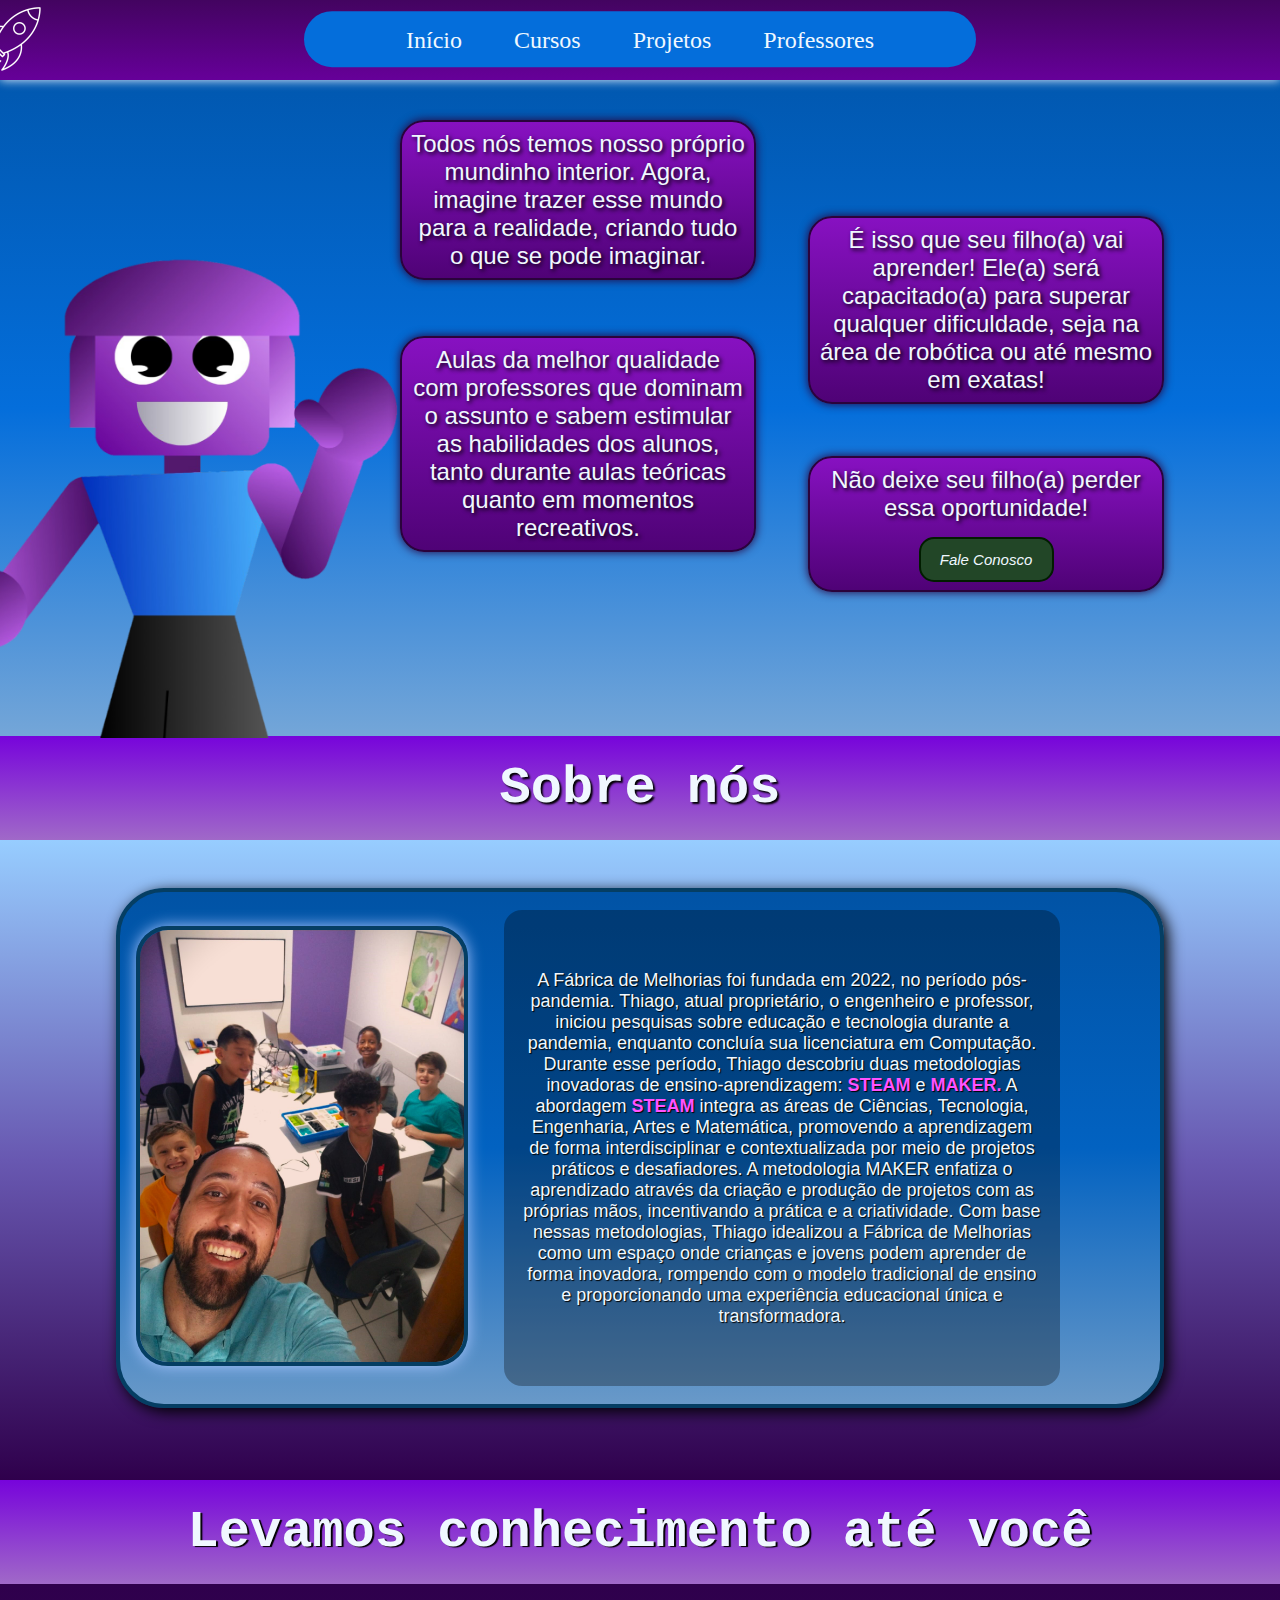
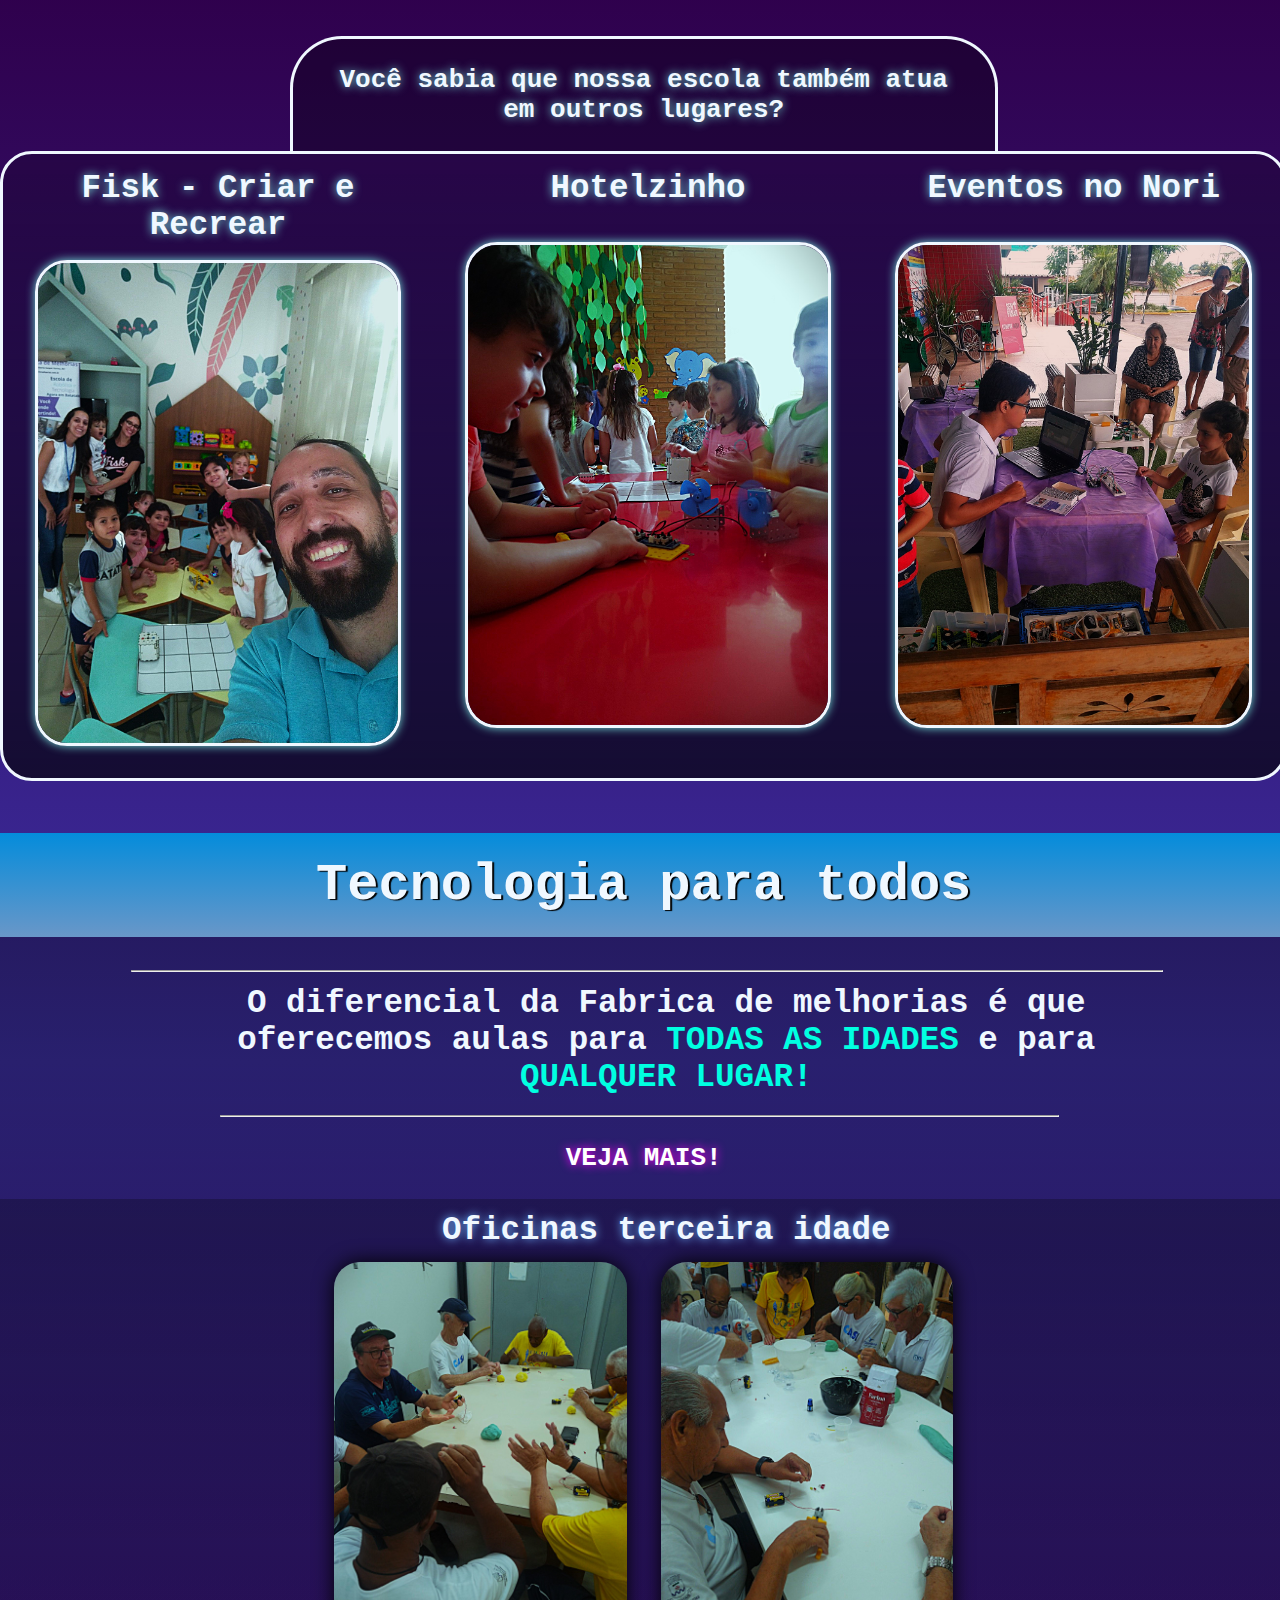
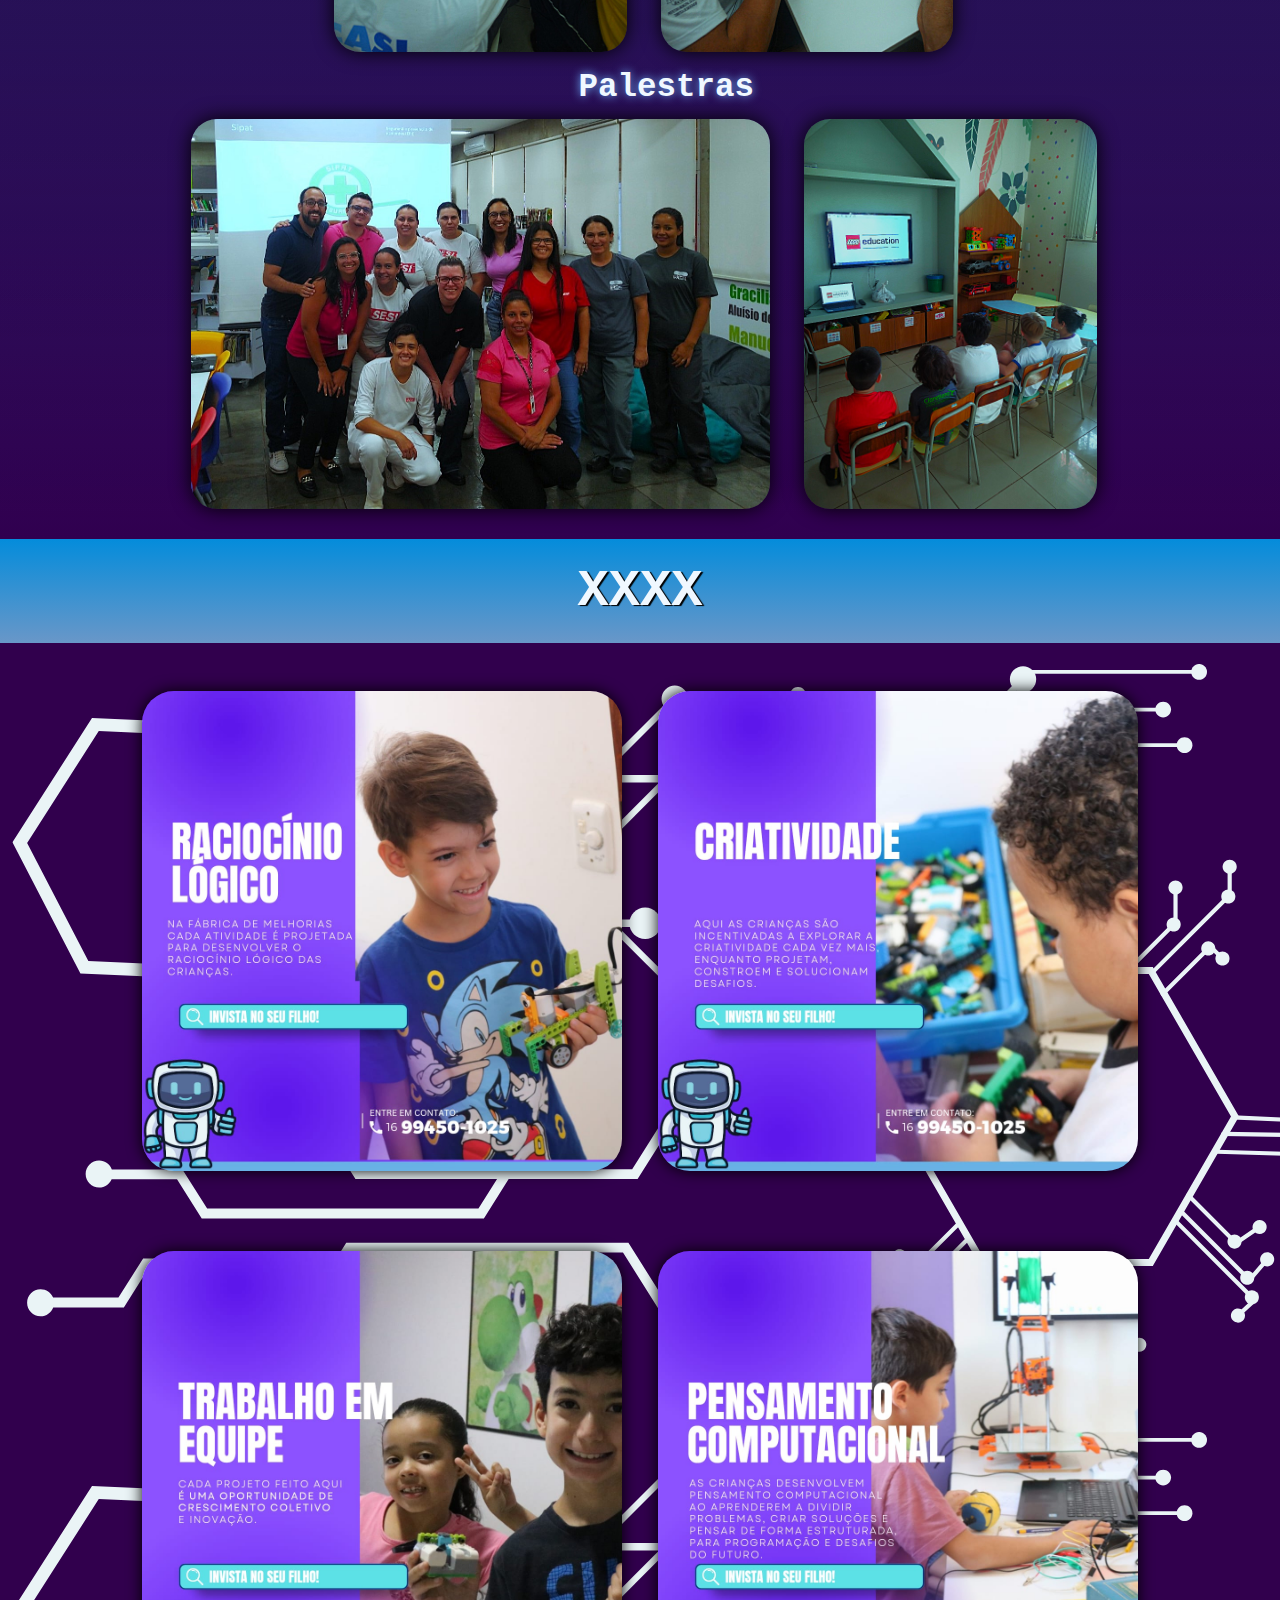
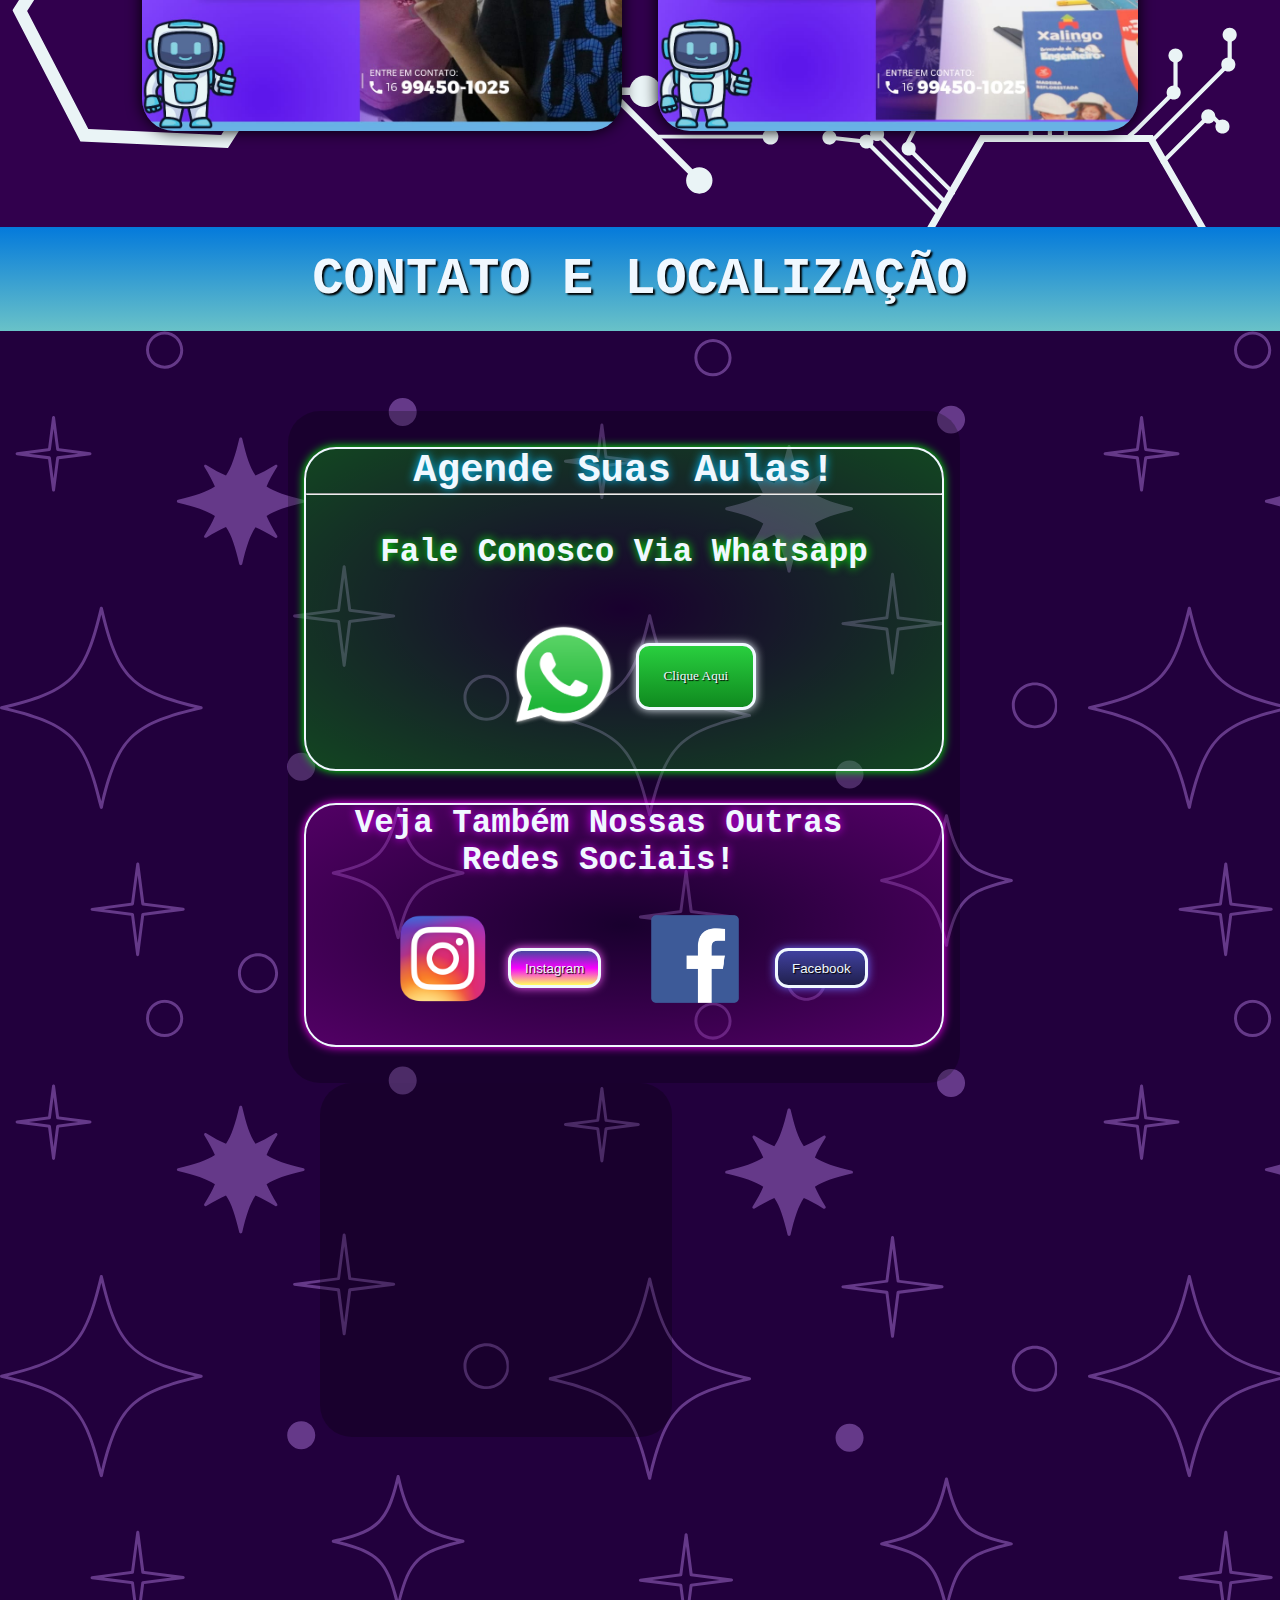
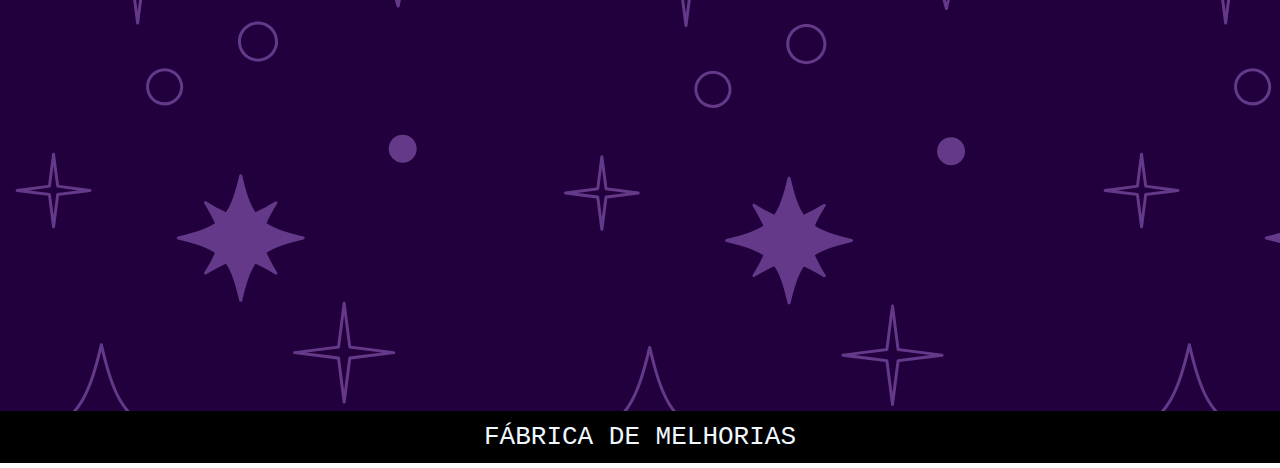
==== index.html @ ee3d7a2f "Adição de conteúdo na pg inicial v2.2" ====
<!DOCTYPE html>
<html>
<head>
    <link rel="stylesheet" href="style.css">
    <meta charset="UTF-8">
    <meta name="viewport" content="width=device-width, initial-scale=1.0">
    <title>Fábrica De Melhorias</title>

    <header>
        <img id="logo" src="foguete.png" alt="">
        <label id="TitAnimation">FÁBRICA DE MELHORIAS</label>
        <nav id="nav">
            <a id="a" href="index.html">Início</a>
            <a id="a" href="Cursos.html" target="_blank">Cursos</a>
            <a id="a" href="Projetos.html" target="_blank">Projetos</a>
            <a id="a" href="Professores.html" target="_blank">Professores</a>
        </nav>
    </header>
</head>

<body>
    <div class="content">
        <div id="titTop">
            <span id="tit1"></span>
        </div>
        <div class="top">  
            <div class="topConteudo">
                    <div class="left">
                        <img src="Nina.png" id="nina">
                    </div>
                
                    <div class="right">
                        <div id="linha" class="linha1">
                            <div id="balao1" class="ballon">
                                <p id="pTop">Todos nós temos nosso próprio mundinho interior. Agora, imagine trazer esse mundo para a realidade, 
                                    criando tudo o que se pode imaginar.</p>
                            </div>
                        </div>
                        <div id="linha" class="linha2">
                            <div id="balao2" class="ballon">
                                <p id="pTop">É isso que seu filho(a) vai aprender! Ele(a) será capacitado(a) para superar 
                                qualquer dificuldade, seja na área de robótica ou até mesmo em exatas!</p>
                            </div>
                        </div>
                        <div id="linha" class="linha3">
                            <div id="balao3" class="ballon">
                                <p id="pTop">Aulas da melhor qualidade com professores que 
                                dominam o assunto e sabem estimular as habilidades dos alunos, tanto durante aulas teóricas quanto em momentos recreativos.</p>
                            </div>
                        </div>
                        <div id="linha" class="linha4">
                            <div id="balao4" class="ballon">
                                Não deixe seu filho(a) perder essa oportunidade!
                                <button id="btnFaleConosco" 
                                onclick="window.open('https://wa.me/5516994501025?text=Ol%C3%A1%21+Quero+fazer+a+matr%C3%ADcula..')">Fale Conosco</button>
                            </div>
                        </div>
                    </div>
                </div>
        </div>

        <div class="middle">
            <h1 id="tit2">Sobre nós</h1>

            <div class="midContent">
                <div class="aboutUs">
                    <div class="aboutLeft">
                        <img src="turma.jpeg" id="imgTurma">
                    </div>
                    <div class="aboutRight">
                        <p id="txtMid">
                            A Fábrica de Melhorias foi fundada em 2022, no período pós-pandemia. Thiago, atual proprietário, 
                            o engenheiro e professor, iniciou pesquisas sobre educação e tecnologia durante a pandemia, enquanto 
                            concluía sua licenciatura em Computação.
                            
                            Durante esse período, Thiago descobriu duas metodologias inovadoras de ensino-aprendizagem: <b>STEAM</b> e <b>MAKER.</b> 
                            A abordagem <b>STEAM</b> integra as áreas de Ciências, Tecnologia, Engenharia, Artes e Matemática, promovendo a aprendizagem 
                            de forma interdisciplinar e contextualizada por meio de projetos práticos e desafiadores. A metodologia MAKER 
                            enfatiza o aprendizado através da criação e produção de projetos com as próprias mãos, incentivando a prática e a 
                            criatividade.

                            Com base nessas metodologias, Thiago idealizou a Fábrica de Melhorias como um espaço onde crianças e jovens 
                            podem aprender de forma inovadora, rompendo com o modelo tradicional de ensino e proporcionando uma experiência 
                            educacional única e transformadora.
                        </p>
                    </div>
                </div>                
            </div>

            <h1 id="tit2Mid">Levamos conhecimento até você</h1>
            <div class="more">
                <h1 id="subt">Você sabia que nossa escola também atua em outros lugares?</h1>
                <div class="places">
                    <div class="pl1">
                        <h1>Fisk - Criar e Recrear</h1>
                        <img src="fisk.jpeg" alt="">
                    </div>
                    <div class="pl2">
                        <h1>Hotelzinho</h1>
                        <img src="hotel.jpeg" alt="">
                    </div>
                    <div class="pl3">
                        <h1>Eventos no Nori</h1>
                        <img src="nori.jpeg" alt="">
                    </div>
                </div>

                <h1 id="tit3Mid">Tecnologia para todos</h1>
                <div class="oldyall">
                    <hr id="hr1">
                    <h1>O diferencial da Fabrica de melhorias é que oferecemos aulas para <strong>TODAS AS IDADES</strong>
                    e para <strong>QUALQUER LUGAR!</strong></h1>
                    <hr id="hr2">
                        <h2>VEJA MAIS!</h2>
                        <div class="agesylectures">
                            <h1>Oficinas terceira idade</h1>
                                <img src="olds1.jpeg" alt="">
                                <img src="olds2.jpeg" alt="">
                            <h1>Palestras</h1>
                                <img src="lecture1.jpeg" alt="">
                                <img src="childlecture.jpeg" alt="">
                        </div>
                </div>
            </div>
        </div>

        <h1 id="btit3">XXXX</h1>

        <div class="imgs" id="imgs">
            <div class="fila1" id="filas">
                <img id="img1" src="img1.jpeg">
                <img id="img2" src="img2.jpeg">
            </div>

            <div class="fila2" id="filas">
                <img id="img3" src="img3.jpeg">
                <img id="img4" src="img4.jpeg">
            </div>
        </div>

        <h1 id="tit3">CONTATO E LOCALIZAÇÃO</h1>
        <div class="final">

            <div class="finalContent">
                <div class="finalSquare">

                    <div class="finalLeft">
                        
                        <div class="what">
                            <div class="greenSquare">
                                <h1 id="titRedes">
                                    Agende Suas Aulas!
                                    <hr>
                                </h1>
                                <h1 id="titFale">Fale Conosco Via Whatsapp</h1>
                                <div class="finalContentTop">
                                    <img id="logoZap" src="WhatsApp.logo.png" alt="">
                                    <button onclick="window.open('https://wa.me/5516994501025?text=Ol%C3%A1%21+Quero+fazer+a+matr%C3%ADcula..')" id="viaWhatsapp">
                                        Clique Aqui
                                    </button>
                                </div>
                            </div>
                        </div>

                        <div class="ins">
                            <div class="purpleSquare">
                                <h1 id="titVerRedes">Veja Também Nossas Outras Redes Sociais! </h1>
                                <div class="finalContentBottom">
                                    <img id="instaLogo" src="InstaLogo.png" alt="">
                                    <button onclick="window.open('https://www.instagram.com/fabricadmelhorias/');" id="btnInsta">Instagram</button>
                                    <img id="faceLogo" src="faceLogo.png" alt="">
                                    <button onclick="window.open('https://www.facebook.com/people/Fábrica-de-Melhorias/100090157701371/');" id="btnFace" >Facebook</button>
                                </div>
                            </div>
                        </div>
                    </div>

                    <div class="finalRight">
                        <iframe src="https://www.google.com/maps/embed?pb=!1m18!1m12!1m3!1d3727.387889588806!2d-47.586254790277195!3d-20.89670838063938!2m3!1f0!2f0!3f0!3m2!1i1024!2i768!4f13.1!3m3!1m2!1s0x94b9fb620dfec15b%3A0x58a50964e344e036!2sF%C3%A1brica%20de%20Melhorias!5e0!3m2!1spt-BR!2sbr!4v1733351501333!5m2!1spt-BR!2sbr" width="500" height="350" style="border:0;" allowfullscreen="" loading="lazy" referrerpolicy="no-referrer-when-downgrade"></iframe>
                    </div>
                </div>
            </div>
        </div>
    </div>
    <footer>FÁBRICA DE MELHORIAS</footer>
</body>
</html>
---- style.css ----
*{
    padding: 0;
    margin: 0;
}

header{
    background-image: linear-gradient(#430460, #660099);
    color: black;
    width: 100%;
    height: 5em;
    display: flex;
    text-align: center; 
    position: sticky;
    top: 0px;
    animation: header 5s ease-in-out;
    box-shadow: 0px 0px 10px aliceblue;
}

@keyframes tituloTop{
    0%,18%{
        content: "Cursos On-line e Presenciais!";
    }
    21%,40%{
        content: "Imaginação Não Tem Limites";
    }
    41%,60%{
        content: "Crie O Que Quiser!";
    }
    61%,80%{
        content: "Não Perca Essa Oportunidade!";
    }
    81%, 100%{
        content: "Fábrica De Melhorias";
    }
}

@keyframes rocket {
    0%{height: 20em;
        transform: translate(-50em, 60em);
    }
    40%{
        height: 20em;
        transform: translate(-52%, 0);
    }
    60%{
        height: 15em;
        transform: translate(-52%, -2em);
    }
    100%{
        transform: translate(-43em, -5em);
    }
}

@keyframes header {
    0%{
        height: 100vh;
    }
    60%{
        height: 100vh;
    }
    100%{
        height: 13vh;
    }
}

@keyframes topFadeIn {
    0%{
        opacity: 0;
    }
    90%{
        opacity: 0;   
    }
    100%{
        opacity: 100;
    }
}

@keyframes title {
    0%{
        filter: opacity(0);
    }
    40%{
        filter: opacity(0);
        font-size: 3em;
        top: 45%;
        visibility: visible;
    }
    60%{
        filter: opacity(100);
        font-size: 3em;
        top: 50%;
    }
    70%{
        visibility: hidden;
        filter: opacity(0);
    }
}

nav{
    width: 40em;
    height: 1.5em;
    left: 50%;
    position: absolute;
    transform: translate(-50%, 0.7em);
    text-align: center;
    background-color: #046edb;
    padding: 1em;
    border-radius: 2em;
    animation: topFadeIn 5s ease-in-out;
    opacity: 100;
}

.top{
    height: 35em;
    background-image: linear-gradient(#0158b0, #046edb, #74a6d8);
    padding-top: 1em;
    width: 100%;
    display: grid;
    justify-content: center;
}

#tit1{
    font-family:monospace;
    font-size: 4em;
    color: aliceblue;
    text-shadow: 3px 3px 10px rgb(2, 2, 67);
}

#titTop{
    background-color: #0158b0;
}
#tit1::after{
    content: "";
    animation: tituloTop 20s infinite;
}

.topConteudo{
    display: flex;
}

.left{
    width: 6em;
    margin: 2em;
    font-size: 1.5em;
    justify-content: center;
    display: flex;
}

#nina{
    height: 20.35em;
    margin-right: 8em;
}

.right{
    width: 30em;
    height: 12em;
    margin: 1em;
    font-size: 1.5em;
}

.ballon{
    width: 17em;
    color: aliceblue;
    background-image: linear-gradient(#8711c1,#4f0276);
    padding: 8px;
    border-radius: 1em;
    border: 2px solid #2a033c;
    box-shadow: 0px 0px 10px #2a033c;
    text-shadow: 2px 2px 4px black;
    font-family:'Segoe UI', Tahoma, Geneva, Verdana, sans-serif;
}

.linha1, .linha3{
    height: 4em;
    width: 100%;
}

.linha2, .linha4{
    height: 4em;
    width: 100%;
}

#balao2, #balao4{
    margin-left: 19em;
}

#fog{
    opacity: 10%;
    position: relative;
    transform: translate(-20em, 0);
}

#TitAnimation{
    color: aliceblue;
    animation: title 5s ease-in-out;
    position: absolute;
    left: 50%;
    top: 50%;
    transform: translate(-50%, -50%);
    font-family: monospace;
    font-size: 2em;
    visibility: hidden;
}

#logo{
    filter: invert(100);
    position: relative;
    animation: rocket 5s ease-in-out;
    left: 50%;
    top: 4em;
    transform: translate(-43em, -5em);
    border-radius: 0;
    height: 5em;
}

a{
    color: aliceblue;
    margin: 1em;
    font-size: 1.5em;
    position: relative; 
    text-decoration: none;
    font-family:Georgia, 'Times New Roman', Times, serif;
}

.content{
    text-align: center;
    width: 100%;
    top: 10em;
}

img{
    height: 30em;
    margin: 1em;
    border-radius: 2em;
}

#copy{
    background-color: #00000029;
    color: rgb(0, 0, 0);
    font-size: 1.5em;
    padding: 1em;
    border-radius: 3em;
    font-family: Arial, Helvetica, sans-serif;
    width: 30em;
    position: relative;
    display: flexbox;
    left: 50%;
    transform: translate(-50%, 0);
    font-family: 'Segoe UI', Tahoma, Geneva, Verdana, sans-serif;
}

#professores{
    font-size: 1em;
    font-family: Arial, Helvetica, sans-serif;
    color: aliceblue;
}

#btnFaleConosco{
    background-color: #224627;
    border-radius: 1em;
    border: 2px solid rgb(1, 29, 0);
    font-family: 'Franklin Gothic Medium', 'Arial Narrow', Arial, sans-serif;
    font-size: 15px;
    font-style: oblique;
    color: aliceblue;
    height: 3em;
    width: 9em;
    margin-top: 1em;
}

#btnFaleConosco:hover{
    background-color: black;
    border: 2px solid aliceblue;
    cursor: pointer;
}

/*  SEGUNDA PARTE DA PÁGINA // MIDDLE */

#tit2{
    font-family:monospace;
    font-size: 4em;
    background-image: linear-gradient(#7704db,#a069c8);
    color: aliceblue;
    text-shadow: 2px 2px 2px black;
    height: 2em;
    align-content: center;
}

#txtMid b{
    color: #ff52ff;
}

.midContent{
    justify-content: center;
    align-content: center;
    display: flex;
    height: 40em;
    background-image: linear-gradient(rgb(151, 205, 255), rgb(104, 88, 177), rgb(47, 0, 76));
}

.aboutUs{
    background-image: linear-gradient(#0153a5,#0262c1,#6999c8);
    height: 32em;
    width: 75em;
    display: flex;
    border-radius: 3em;
    border: 4px solid #053e63 ;
    color: aliceblue;
    text-shadow: 1px 1px 1px black;
    box-shadow: 4px 4px 15px black;
    margin-top: 3em;
}

.aboutLeft{
    width: 30%;
    align-content: center;
}

.aboutRight{
    width: 60%;
    padding: 1em;
    border-radius: 1em;
    font-size: 1.3em;
    align-content: center;
    font-family: 'Segoe UI', Tahoma, Geneva, Verdana, sans-serif;
    margin: 1em;
    background-color: rgba(0, 0, 0, 0.297);
}

    /* More */

#tit2Mid{
    background-image: linear-gradient(#7704db,#a069c8);
    height: 2em;
    font-size: 4em;
    align-content: center;
    color: aliceblue;
    text-shadow: 2px 1px 1px black;
    font-family: monospace;
}

#tit3Mid{
    background-image: linear-gradient(#048cdb,#6997c8);
    width: 100%;
    height: 2em;
    font-size: 4em;
    align-content: center;
    color: aliceblue;
    text-shadow: 2px 1px 1px black;
    font-family: monospace;
    margin-top: 1em;
}

.more{
   background-image: linear-gradient(rgb(47, 0, 76),rgb(59, 46, 160),rgb(48, 0, 79));
   display: grid;
   justify-items: center;
}

#subt{
    color: aliceblue;
    text-shadow: 0px 0px 10px rgb(117, 222, 217);
    font-family: monospace;
    font-size: 2em;
    width: 25em;
    padding: 1em;
    border: 3px solid aliceblue;
    border-bottom: none;
    border-radius: 2em;
    background-color: rgba(0, 0, 0, 0.318);
    border-bottom-left-radius: 0;
    border-bottom-right-radius: 0;
    margin-top: 2em;
}

.places{
    display: flex;
    background-image: linear-gradient(rgba(0, 0, 0, 0.2), rgba(0, 0, 0, 0.635));
    border: 3px solid aliceblue;
    border-radius: 2em;
}

.places img{
    box-shadow: 0px 0px 10px rgb(117, 222, 217);
    border: 3px solid aliceblue;
}

.places h1{
    font-family: monospace;
    color: aliceblue;
    font-size: 2.5em;
    text-shadow: 0px 0px 10px rgb(117, 222, 217);
}

.pl1, .pl2, .pl3{
    display: grid;
    padding: 1em;
    justify-content: center;
    border-radius: 2em;
}

.oldyall{
    color:aliceblue;
    font-family: monospace;
    background-image: linear-gradient(rgba(0, 0, 0, 0.348), transparent);
    padding-bottom: 1em;
    padding-top: 1em;
    width: 100%;
    margin: 0;
}

.oldyall strong{
    color:rgb(0, 255, 225)
}

.oldyall h1{
    margin-left: 5.5em;
    width: 30em;
    font-size: 2.5em;
}

.oldyall h2{
    margin: 1em;
    color: rgb(255, 255, 255);
    text-shadow: 0px 0px 10px magenta;
    font-size: 2em;
}

#hr1{
    margin-left: 10.2%;
    width: 80%;
}
#hr2{
    margin-left: 17.1%;
}

.oldyall hr{
    width: 65%;
    margin-top: 1.5em;
    margin-left: 15%;
    margin-bottom: 1em;
}

.agesylectures img{
    box-shadow: 0px 0px 20px black;
}

.agesylectures{
    background-image: linear-gradient(rgba(0, 0, 0, 0.254), transparent);
    padding-top: 1em;
    text-shadow: 0px 0px 10px rgb(111, 181, 255);

}

.agesylectures img:hover{
    height: 32em;
    transition: 0.3s ease-in-out;
    margin: 0;
}

#btit3{
    background-image: linear-gradient(#048cdb,#6997c8);
    width: 100%;
    height: 2em;
    font-size: 4em;
    align-content: center;
    color: aliceblue;
    text-shadow: 2px 1px 1px black;
    font-family: monospace;
}

#imgTurma{
    height: 27em;
    border: 4px solid #053e63;
    box-shadow: 0px 0px 15px rgb(170, 198, 255);
}

.imgs{
    background-image: url(fundoImgs.png);
    height: 70em;
    padding: 2em;
    display: grid;
}

#img1, #img2, #img3, #img4{
    box-shadow: 0px 0px 15px rgb(0, 0, 0);
}
#img1:hover{
    height: 32em;
    margin: 0em;
    transition: 0.3s ease-in-out;
}
#img2:hover{
    height: 32em;
    margin: 0em;
    transition: 0.3s ease-in-out;
}
#img3:hover{
    height: 32em;
    margin: 0em;
    transition: 0.3s ease-in-out;
}
#img4:hover{
    height: 32em;
    margin: 0em;
    transition: 0.3s ease-in-out;
}

/* PARTE DO FINAL   // FINAL */

.final{
    background-image:url(finalFund.png);
    height: 52em;
}

#tit3{
    font-family:monospace;
    align-content: center;
    background-image: linear-gradient(#047adb,#69c2c8);
    color: aliceblue;
    text-shadow: 2px 2px 2px black;
    height: 2em;
    font-size: 4em;
}

.finalContent{
    color: aliceblue;
    justify-content: center;
    align-content: center;
    display: flex;
    margin-top: 5em;
    width: 100%;
    height: 35em;
    margin: 0;
}
.finalSquare{
    display: flex;
    justify-content: center;
    align-content: center;
    margin-top: 5em;
}

.finalLeft{
    width: 40em;
    height: 40em;
    padding: 1em;
    border-radius: 2em;
    margin-right: 2em;
    background-color: rgba(0, 0, 0, 0.244);
    align-content: center;
    display: grid;
}

#titRedes{
    font-family:monospace;
    color: aliceblue;
    font-size: 3em;
    text-shadow: 0px 0px 10px rgb(0, 195, 255);
    margin-bottom: 1em;
}

.finalRight{
    align-content: center;
    width: 50%;
    margin-left: 2em;
    background-color: rgba(0, 0, 0, 0.261);
    border-radius: 2em;
}

.greenSquare{
    background-image: radial-gradient( transparent,rgba(0, 255, 0, 0.276));
    border: 2px solid aliceblue;
    box-shadow: 0px 0px 10px lime;
    border-radius: 2em;
    height: 20em;
    margin-bottom: 2em;
}

.purpleSquare{
    background-image: radial-gradient(transparent, rgba(242, 0, 255, 0.266));
    border: 2px solid aliceblue;
    box-shadow: 0px 0px 10px magenta;
    border-radius: 2em;
    height: 15em;
}

.finalContentTop{
    display: flex;
    justify-content: center;
    margin-bottom: 2em;
    margin-top: 2em;
}

.finalContentBottom{
    display: flex;
    justify-content: center;
    margin-top: 1em;
}

#viaWhatsapp{
    background-image: linear-gradient(#29cf3f,#0f8a1f) ;
    text-shadow: 1px 1px 1px black;
    box-shadow: 0px 0px 10px aliceblue;
    border: 3px solid aliceblue;
    color: aliceblue;
    font-family:Georgia, 'Times New Roman', Times, serif;
    height: 5em;
    width: 9em;
    border-radius: 1em;
    margin-top: 3em;
}

#viaWhatsapp:hover{
    background-image: linear-gradient(#197926,#073a0d) ;
    cursor: pointer;
}

#titFale{
    font-family: monospace;
    color: aliceblue;
    text-shadow: 0px 0px 10px lime;
    font-size: 2.5em;
}

#titVerRedes{
    font-family: monospace;
    font-size: 2.5em;
    width: 18em;
    color: aliceblue;
    text-shadow: 0px 0px 10px rgb(221, 0, 255);
}

#logoZap{
    height: 7em;
    border-radius: 0;
}

#instaLogo{
    height: 6em;
    border-radius: 0;
}

#faceLogo{
    height: 6em;
}

#btnInsta{
    background-image: linear-gradient(rgb(71, 71, 159), rgb(247, 0, 255), rgb(255, 255, 95));
    border: 3px solid aliceblue;
    box-shadow: 0px 0px 10px rgb(252, 96, 255);
    text-shadow: 1px 1px 1px black;
    font-family:'Segoe UI', Tahoma, Geneva, Verdana, sans-serif;
    color: aliceblue;
    border-radius: 1em;
    height: 3em;
    width: 7em;
    margin-right: 1em;
    margin-top: 4em;
}

#btnFace{
    background-image: linear-gradient(rgb(64, 64, 159),rgb(32, 32, 77));
    color: aliceblue;
    border: 3px solid aliceblue;
    box-shadow: 0px 0px 10px rgb(111, 111, 255);
    text-shadow: 1px 1px 1px black;
    font-family:'Segoe UI', Tahoma, Geneva, Verdana, sans-serif;
    border-radius: 1em;
    height: 3em;
    width: 7em;
    margin-top: 4em;
}

#btnFace:hover{
    background-image: linear-gradient(rgb(33, 33, 82),rgb(14, 14, 35));
    cursor: pointer;
}

#btnInsta:hover{
    background-image: linear-gradient(rgb(45, 45, 101), rgb(155, 0, 161), rgb(161, 161, 62));
    cursor: pointer;
}

.btnsRedes{
    justify-content: center;
}

footer{
    background-color: black;
    color: aliceblue;
    font-family: monospace;
    text-align: center;
    align-content: center;
    height: 2em;
    width: 100%;
    font-size: 2em;
}

@media screen and (max-width:1310px) {
    #balao2, #balao4{
        margin-left: 17em;
    }
    .ballon{
        width: 14em;
    }
    .linha2, .linha3{
        height: 5em;
    }
    .top{
        height: 40em;
    }
    #nina{
        margin-top: 4.4em;
    }
    .aboutUs{
        width: 65em;
    }
    .aboutRight{
        margin-left: 4em;
        width: 50%;
        font-size: large;
    }
    .finalSquare{
        display: grid;
    }
    .final{
        height: 105em;
        justify-content: center;
    }
    .finalContent{
        align-content: center;
        height: auto;
        margin: 0;
    }
}
@media screen and (max-width:1220px) {
    .top{
        height: 41em;
        display: grid;
        justify-content: baseline;
    }
    .left{
        width: 10em;
    }
    .right{
        width: 18em;
        margin-top:-2em;
    }
    #titTop{
        background-color: #0158b0;
        width: 100%;
    }
    #nina{
        margin-top: 5em;
        margin-left: 6em;
    }
    #balao2, #balao4{
        margin: 0;
    }
    .linha1, .linha2, .linha3, .linha4{
        width: 100%;
    }
    #balao1, #balao2, #balao3, #balao4{
        width: 19em;
        margin-top: 2.5em;
    }
    #balao4{
        margin-top: 2.9em;
    }
    .aboutUs{
        width: 50em;
        height: 35em;
    }
    #imgTurma{
        height: 20em;
    }
    .aboutRight{
        width: 100%;
    }
    .aboutLeft{
        width: 25%;
    }
    .imgs{
        height: 140em;
        justify-content: center;
    }
    .fila1, .fila2{
        display: grid;
    }
    .finalRight{
        margin-top: 2em;
        margin-bottom: 2em;
        width: 38em;
    }
    .final{
        height: max-content;
    }
}

@media screen and (max-width: 900px) {
    nav{
        width: 23em;
        display: flex;
        justify-content: center;
    }
    a{
        font-size: medium;
        margin: 0.4em;
    }
    #content{
        display: grid;
        justify-content: center;
    }
    .top{
        height: 35em;
        display: grid;
        text-align: center;
        justify-content: center;
        box-shadow: none;
    }
    #topContent{
        display: flex;
    }
    .left{
        width: 0px;
        margin: 0;
    }
    .right{
        display: grid;
        justify-content: center;
        width: 22em;
        margin-top:0;
    }
    .linha1{
        height: 4em;
    }
    .linha2{
        height: 5em;
    }
    .balao{
        background-image: linear-gradient(#8611c126,#4f0276);
    }
    #balao1, #balao3{
        margin: 0;
        width: 10em;
        font-size: medium;
    }
    #balao2, #balao4{
        margin-left: 12em;
        width: 10em;
        font-size: medium;
    }
    #nina{
        height: 24.4em;
        margin-left: 3em;
        visibility: hidden;
    }
    #imgs{
        display: grid;
        animation: none;
        justify-content: center;
        height: 90em;
    }
    #img1, #img2, #img3, #img4{
        height: 18em;
    }
    #img1:hover{
        transition: none;
        height: 18em;
        margin: 1em;
    }
    #img2:hover{
        transition: none;
        height: 18em;
        margin: 1em;
    }
    #img3:hover{
        transition: none;
        height: 18em;
        margin: 1em;
    }
    #img4:hover{
        transition: none;
        height: 18em;
        margin: 1em;
    }
    #filas{
        display: grid;
    }
    #titTop{
        justify-content: center;
        text-align: center;
        display: grid;
        align-content: center;
    }
    #tit1{
        font-size: 2em;
    }
    .midContent{
        display: grid;
        height: 50em;
    }
    #txtMid{
        width: 18em;
    }
    .aboutUs{
        width: 35em;
        height: 60em;
        font-size: 0.7em;
        justify-content: center;
        align-content: center;
        display: grid;
    }
    .aboutLeft{
        width: 0;
    }
    .aboutRight{
        text-align: center;
        width: 18em;
        margin: 0;
    }
    #imgTurma{
        visibility: hidden;
        position: absolute;
    }
    #tit3{
        font-size: 3em;
    }
    .final{
        height: 77em;
        display: grid;
    }
    .finalContent{
        display: grid;
        align-content: center;
        justify-content: center;
        width: 100%;
    }
    .finalSquare{
        display: grid;
        justify-content: center;
        width: 100%;
    }
    .finalLeft{
        justify-content: center;
        align-content: center;
        width: 22em;
        margin: 0;
    }
    .greenSquare{
        margin-left: 4%;
        width: 20em;
    }
    #titFale{
        font-size: 1.5em;
    }
    #titRedes{
        font-size: 1.8em;
        margin: 1em;
    }
    .purpleSquare{
        width: 22em;
        text-align: center;
        align-content: center;
        justify-content: center;
    }
    #instaLogo{
        height: 5em;
    }
    #faceLogo{
        height: 4.6em;
    }
    .finalContentBottom{
        width: 20em;
        margin-left: 1em;
    }
    #titVerRedes{
        font-size: 1.5em;
        width: 100%;
    }
    #btnInsta{
        margin-right: 0;
    }
    #btnFace{
        margin-left: -1em;
        margin-right: 1em;
    }
    .finalRight{
        display: grid;
        justify-content: center;
        width: 22em;
        height: 22em;
        margin-top: 3em;
        margin-left: 4%;
    }
    iframe{
        width: 20em;
        height: 20em;
    }
}

@media screen and (max-width: 750px) {
    nav{
        width: 15em;
    }
    body{
        overflow-x:hidden;
    }
    a{
        font-size:x-small
    }
    .top{
        height: 50em;
    }
    #titTop{
        align-content: center;
        display: grid;
        height: 4em;
    }
    .topConteudo{
        width: 20em;
    }
    #balao3{
        margin-top: 10em;
    }
    #balao4{
        margin-top: 17em;
        margin-left: 0 ;
    }
    #balao2{
        margin-left: 0;
        margin-top: 6em;
    }
    #tit2{
        font-size: 3em;
        height: 3em;
    }
    .aboutUs{
        height: 55em;
        width: 22em;
    }
    .aboutLeft{
        margin: 0;
    }
    .aboutRight{
        margin: 0;
        width: 12em;
        display: grid;
        justify-content: center;
    }
    #txtMid{
        font-size:small;
        width: 17em;
        margin: 0;
    }
    #tit3{
        font-size: 3em;
        height: 3em;
    }
    .finalSquare{
        width: 18em;
        display: grid;
        justify-content: center;
    }
    .greenSquare{
        width: 17em;
        margin-left: 1em;
    }
    .purpleSquare{
        width: 19em;
        height: 26em;
    }
    #instaLogo{
        margin-left: -1em;
    }
    #faceLogo{
        margin-left: -1.7em;
        margin-bottom: 0;
    }
    #btnInsta{
        margin-top: 1em;
        margin-left: -1.72em;
        margin-bottom: 2em;
    }
    #btnFace{
        margin-left: -1.72em;
        margin-top: 1em;
    }
    .finalContentBottom{
        display: grid;
    }
    .finalLeft{
        width: 17.5em;
        height: 50em;
    }
    .finalRight{
        width: 19em;
        margin-left: 0;
    }
    .final{
        height: 90em;
        align-content: baseline;
    }
    iframe{
        width: 17em;
        height: 17em;
    }
}
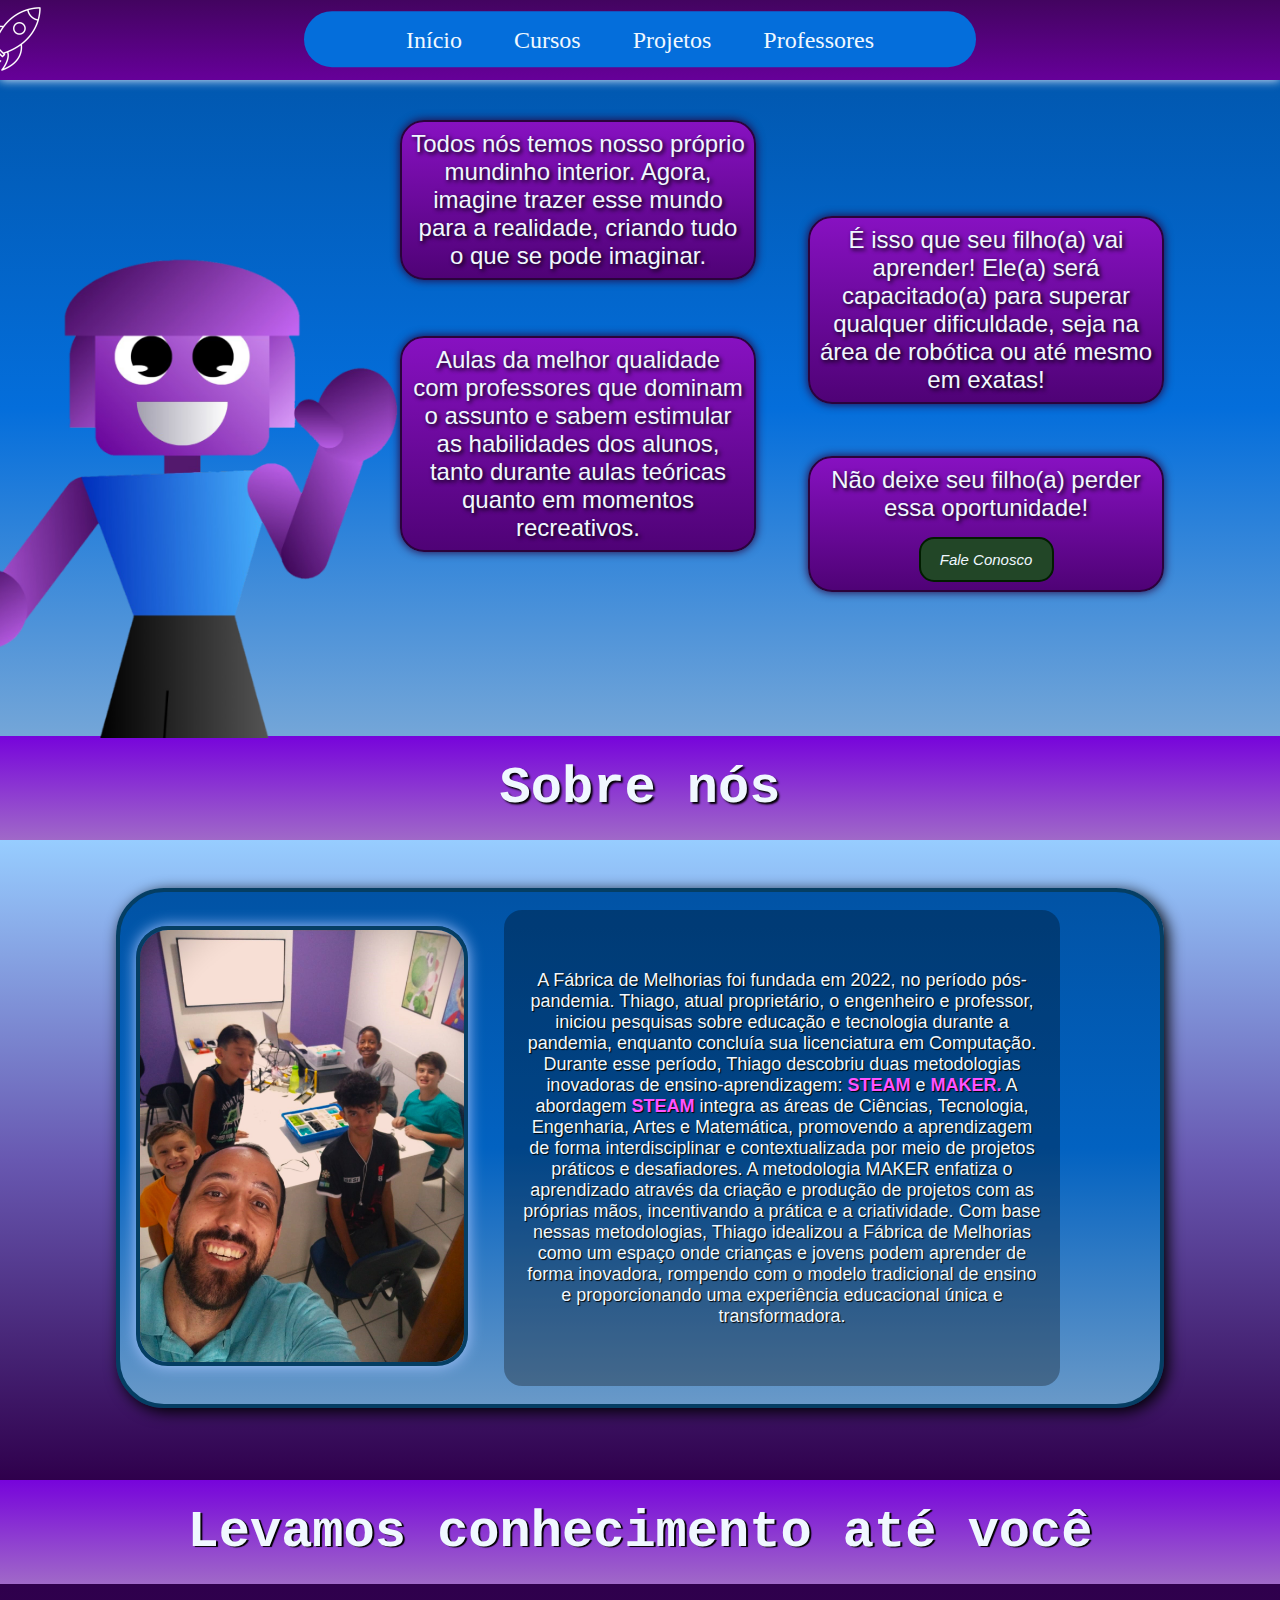
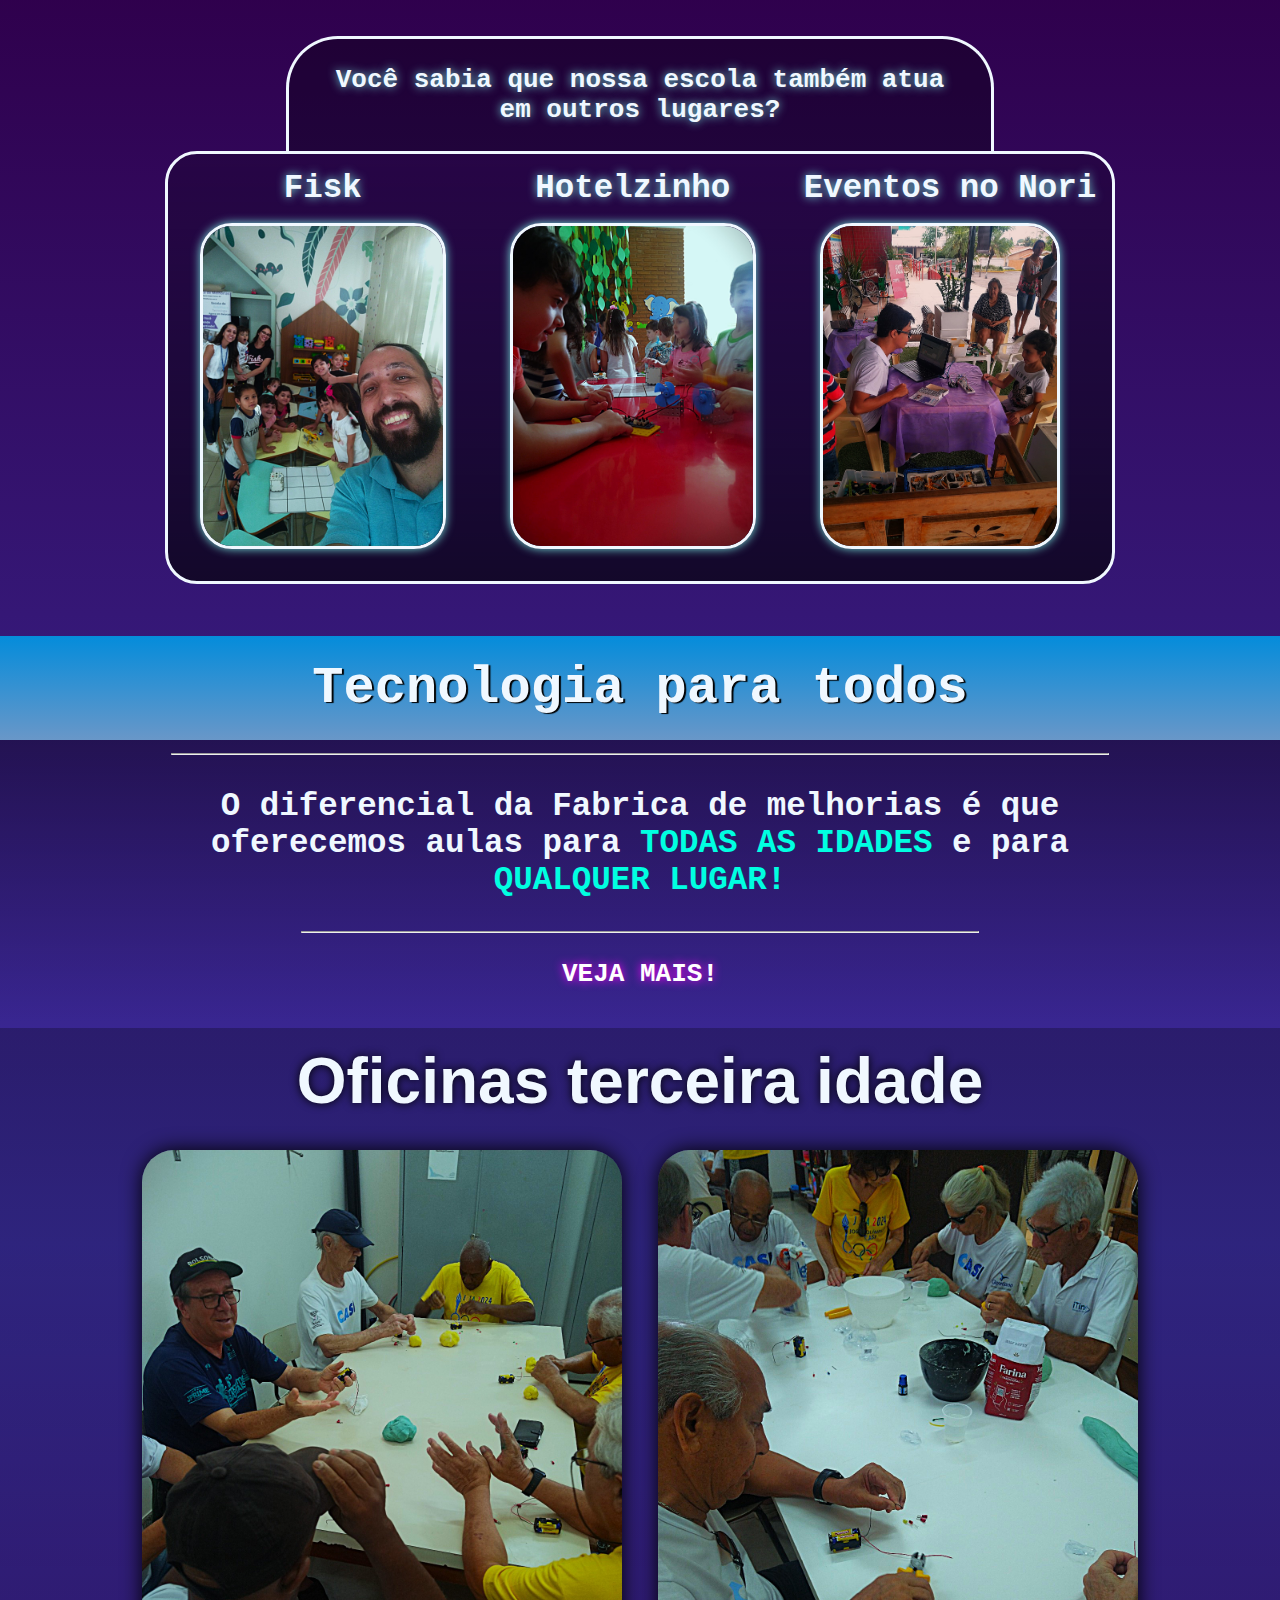
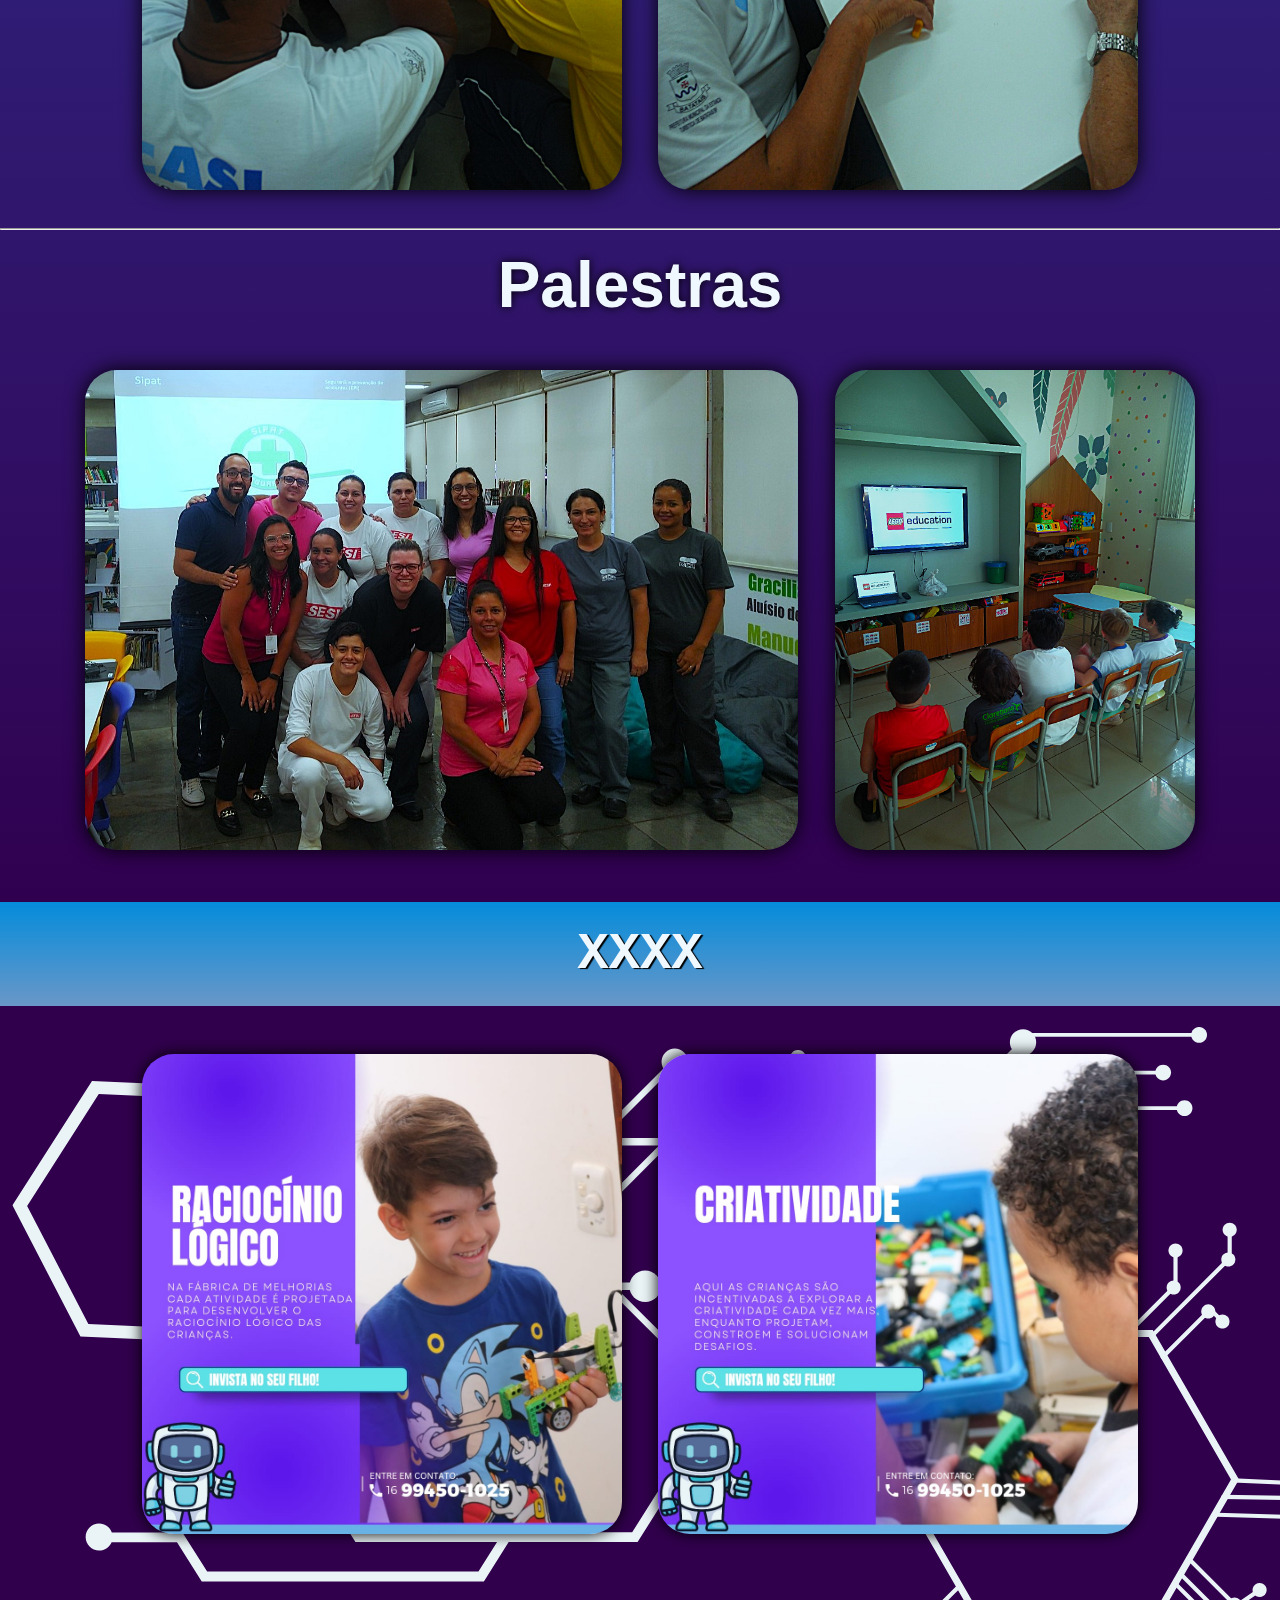
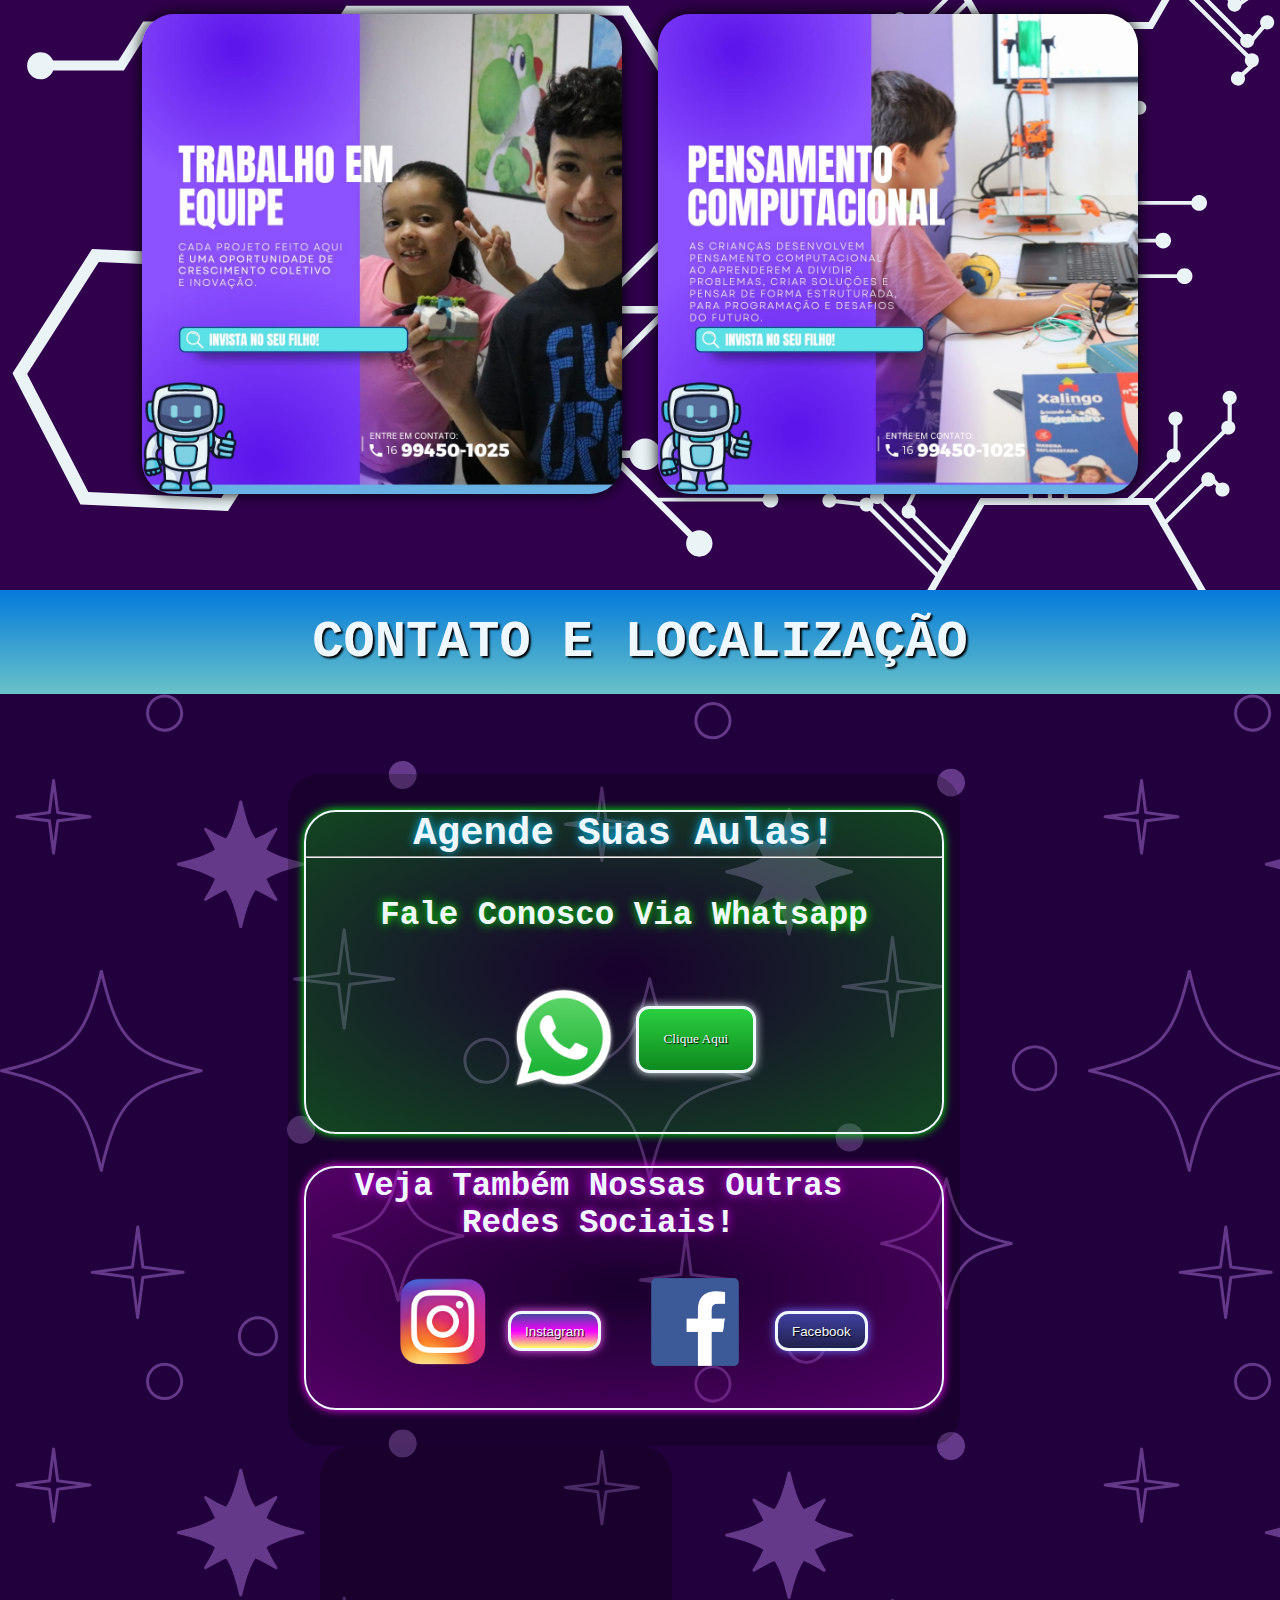
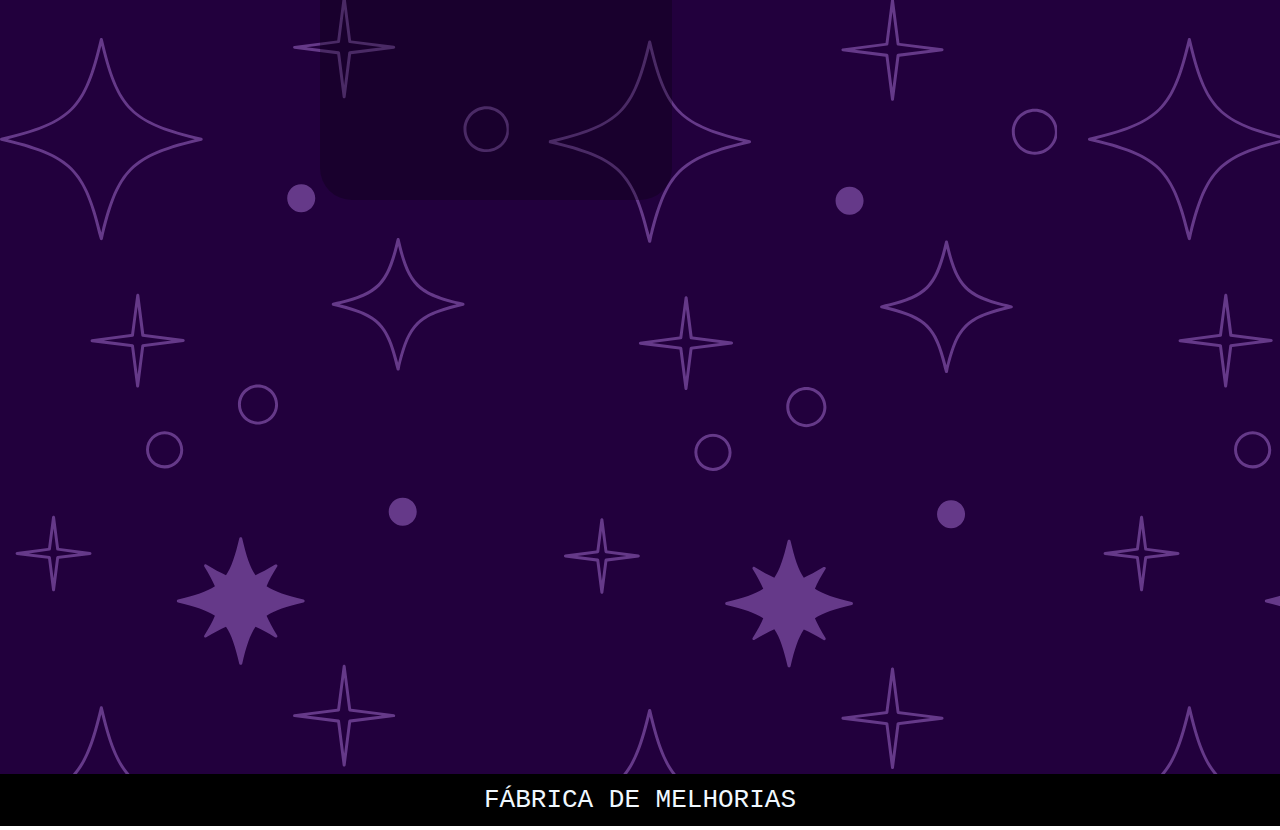
==== commit 4379b1c5: "responsividade dos novos conteúdos da página inicial v2.3" ====
--- a/index.html
+++ b/index.html
@@ -92,7 +92,7 @@
                 <h1 id="subt">Você sabia que nossa escola também atua em outros lugares?</h1>
                 <div class="places">
                     <div class="pl1">
-                        <h1>Fisk - Criar e Recrear</h1>
+                        <h1>Fisk</h1>
                         <img src="fisk.jpeg" alt="">
                     </div>
                     <div class="pl2">
@@ -111,14 +111,21 @@
                     <h1>O diferencial da Fabrica de melhorias é que oferecemos aulas para <strong>TODAS AS IDADES</strong>
                     e para <strong>QUALQUER LUGAR!</strong></h1>
                     <hr id="hr2">
-                        <h2>VEJA MAIS!</h2>
-                        <div class="agesylectures">
-                            <h1>Oficinas terceira idade</h1>
-                                <img src="olds1.jpeg" alt="">
-                                <img src="olds2.jpeg" alt="">
-                            <h1>Palestras</h1>
-                                <img src="lecture1.jpeg" alt="">
-                                <img src="childlecture.jpeg" alt="">
+                    <h2>VEJA MAIS!</h2>  
+                </div>
+                <div class="agesylectures">
+                    <h1>Oficinas terceira idade</h1>
+                        <div class="oldsimg">
+                            <img src="olds1.jpeg" alt="">
+                            <img src="olds2.jpeg" alt="">
+                        </div>
+                        <br>
+                        <hr>
+                        <br>
+                    <h1>Palestras</h1>
+                        <div class="lecturesimg">
+                            <img src="lecture1.jpeg" alt="">
+                            <img src="childlecture.jpeg" alt="">
                         </div>
                 </div>
             </div>
--- a/style.css
+++ b/style.css
@@ -12,7 +12,7 @@
     text-align: center; 
     position: sticky;
     top: 0px;
-    animation: header 5s ease-in-out;
+    /*animation: header 5s ease-in-out; */
     box-shadow: 0px 0px 10px aliceblue;
 }
 
@@ -205,7 +205,7 @@
 #logo{
     filter: invert(100);
     position: relative;
-    animation: rocket 5s ease-in-out;
+    /*animation: rocket 5s ease-in-out; */
     left: 50%;
     top: 4em;
     transform: translate(-43em, -5em);
@@ -402,6 +402,10 @@
 .oldyall{
     color:aliceblue;
     font-family: monospace;
+    text-align: center;
+    display: grid;
+    justify-content: center;
+    justify-items: center;
     background-image: linear-gradient(rgba(0, 0, 0, 0.348), transparent);
     padding-bottom: 1em;
     padding-top: 1em;
@@ -414,9 +418,9 @@
 }
 
 .oldyall h1{
-    margin-left: 5.5em;
     width: 30em;
     font-size: 2.5em;
+    margin: 1em;
 }
 
 .oldyall h2{
@@ -427,35 +431,37 @@
 }
 
 #hr1{
-    margin-left: 10.2%;
-    width: 80%;
-}
-#hr2{
-    margin-left: 17.1%;
+    width: 90%;
 }
 
 .oldyall hr{
     width: 65%;
-    margin-top: 1.5em;
-    margin-left: 15%;
-    margin-bottom: 1em;
 }
 
 .agesylectures img{
     box-shadow: 0px 0px 20px black;
+}
+
+.agesylectures h1{
+    font-size: 4em;
 }
 
 .agesylectures{
     background-image: linear-gradient(rgba(0, 0, 0, 0.254), transparent);
     padding-top: 1em;
-    text-shadow: 0px 0px 10px rgb(111, 181, 255);
-
-}
-
-.agesylectures img:hover{
-    height: 32em;
-    transition: 0.3s ease-in-out;
-    margin: 0;
+    text-shadow: 0px 0px 10px rgb(0, 0, 0);
+    font-family:'Gill Sans', 'Gill Sans MT', Calibri, 'Trebuchet MS', sans-serif;
+    color: aliceblue;
+    width: 100%;
+}
+
+.oldsimg img{
+    height: 40em;
+    margin-top: 2em;
+}
+
+.lecturesimg{
+    margin: 2em;
 }
 
 #btit3{
@@ -720,6 +726,10 @@
         width: 50%;
         font-size: large;
     }
+        /* More */
+    .places img{
+        height: 20em;
+    }
     .finalSquare{
         display: grid;
     }
@@ -780,6 +790,25 @@
     .aboutLeft{
         width: 25%;
     }
+        /* More */
+    #subt{
+        width: 17em;
+    }
+    .places{
+        width: 45em;
+        display: flex;
+        flex-wrap:wrap;
+        justify-content: center;
+    }
+    .oldsimg img{
+        height: 25em;
+    }
+    .lecturesimg img{
+        height: 20em;
+    }
+    .oldyall h1{
+        font-size: 2em;
+    }
     .imgs{
         height: 140em;
         justify-content: center;
@@ -855,6 +884,34 @@
         margin-left: 3em;
         visibility: hidden;
     }
+        /* More */
+    #tit2Mid{
+        height: 3em;
+    }
+    #subt{
+        width: 15em;
+    }
+    .places{
+        display: grid;
+        width: 30em;
+        border-radius: 1em;
+    }
+    .oldyall h1{
+        font-size: 1.5em;
+        width: 22em;
+    }
+    .agesylectures h1{
+        font-size: 2.3em;
+    }
+    .oldsimg{
+        display: grid;
+        justify-content: center;
+    }
+    .lecturesimg{
+        justify-content: center;
+        display: flex;
+        flex-wrap: wrap-reverse;
+    }
     #imgs{
         display: grid;
         animation: none;
@@ -1053,6 +1110,35 @@
         width: 17em;
         margin: 0;
     }
+        /* More */
+    #tit2Mid{
+        height: 3em;
+        font-size: 2.5em;
+    }
+    #tit3Mid{
+        height: 3em;
+        font-size: 2.5em;
+    }
+    #subt{
+        width: 12em;
+    }
+    .places{
+        width: 25em;
+    }
+    .oldyall h1{
+        width: 14em;
+    }
+    .agesylectures h1{
+        font-size: 2em;
+    }
+    .oldsimg img{
+        height: 18em;
+    }
+    .lecturesimg img{
+        height: 13em;
+    }
+
+
     #tit3{
         font-size: 3em;
         height: 3em;
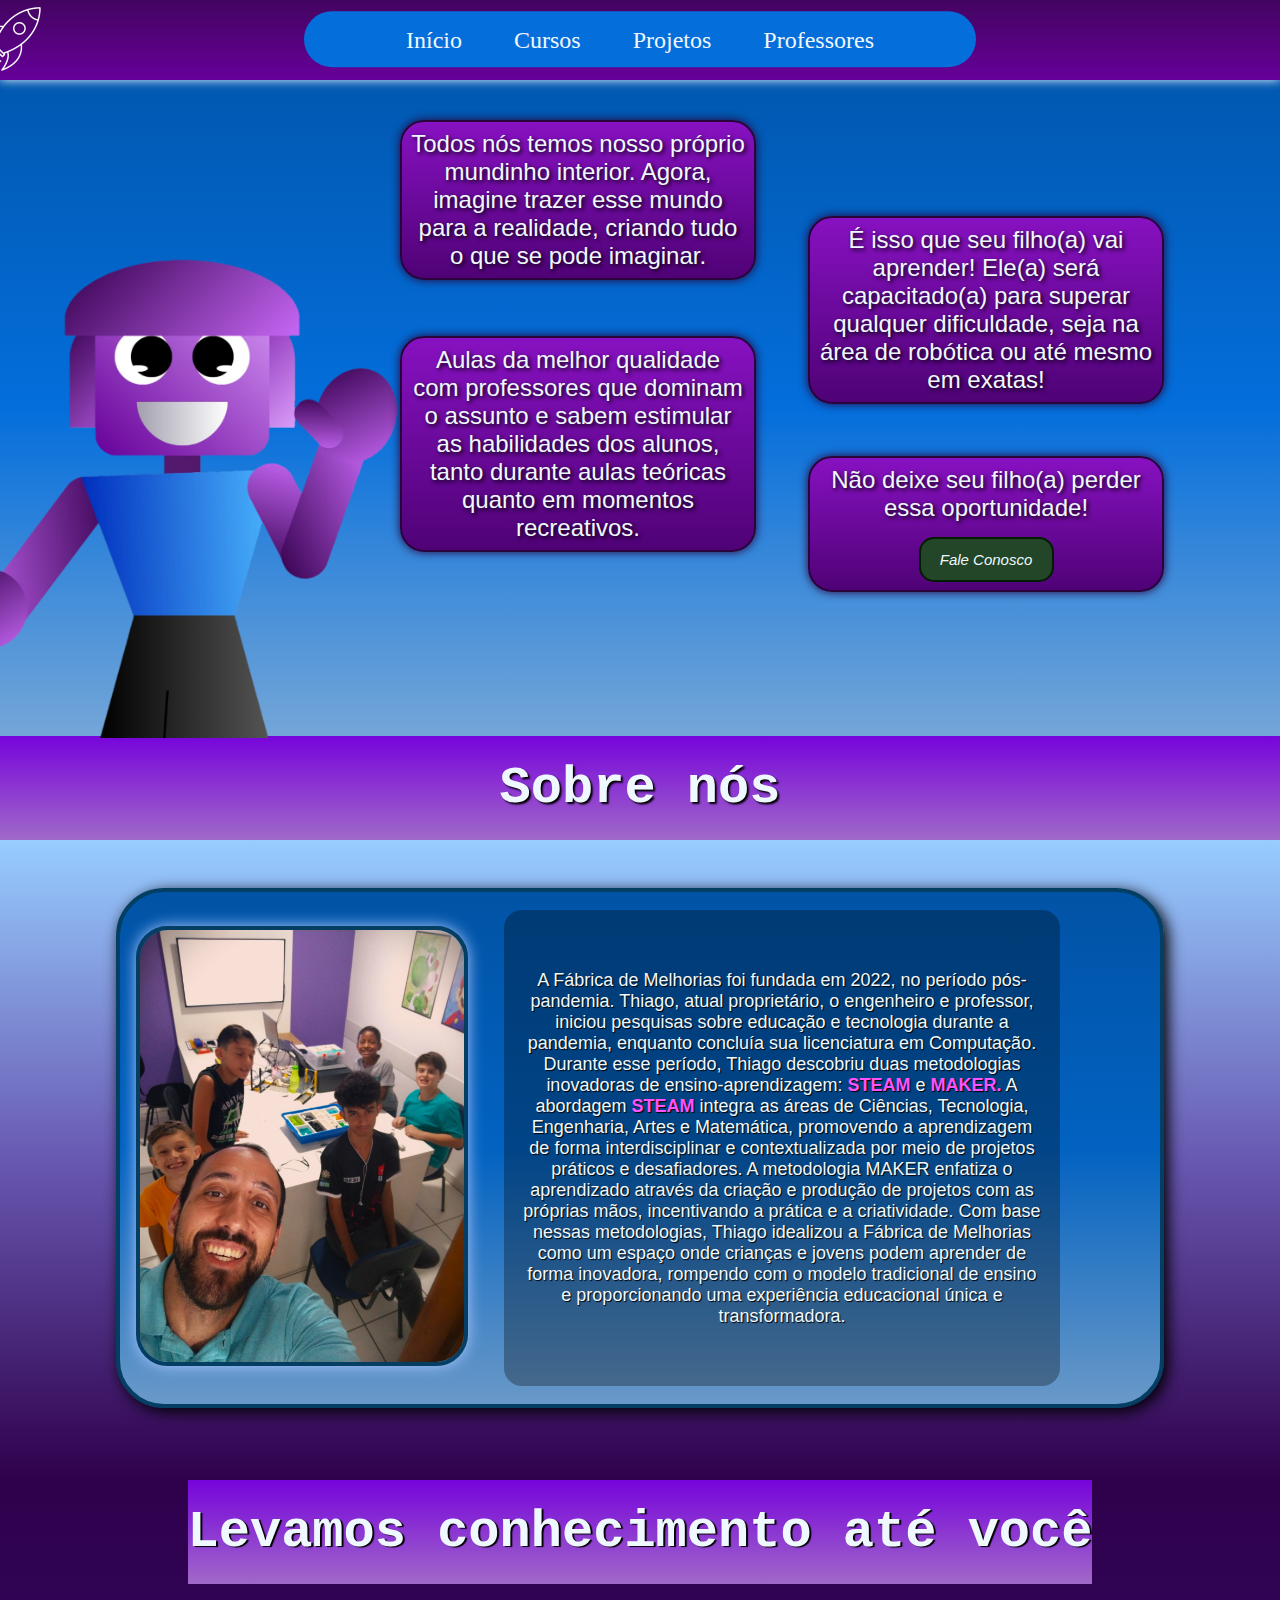
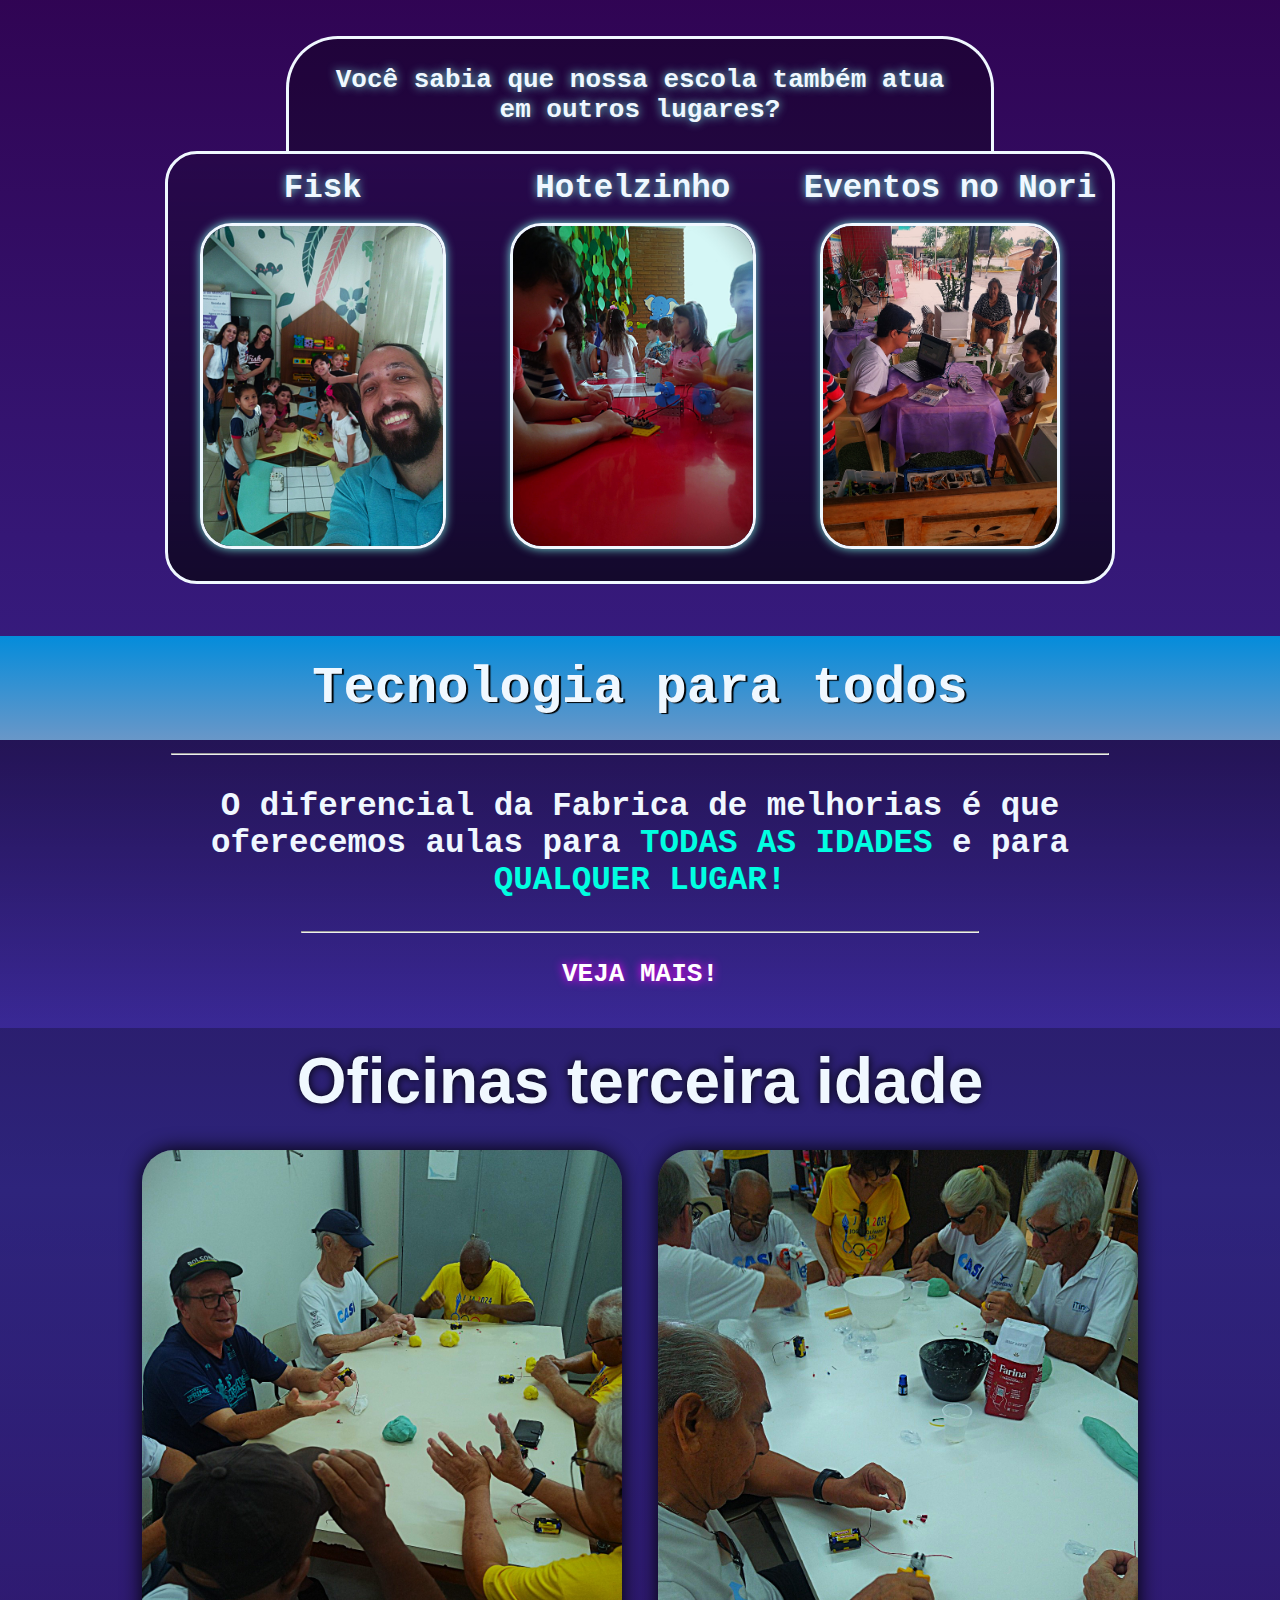
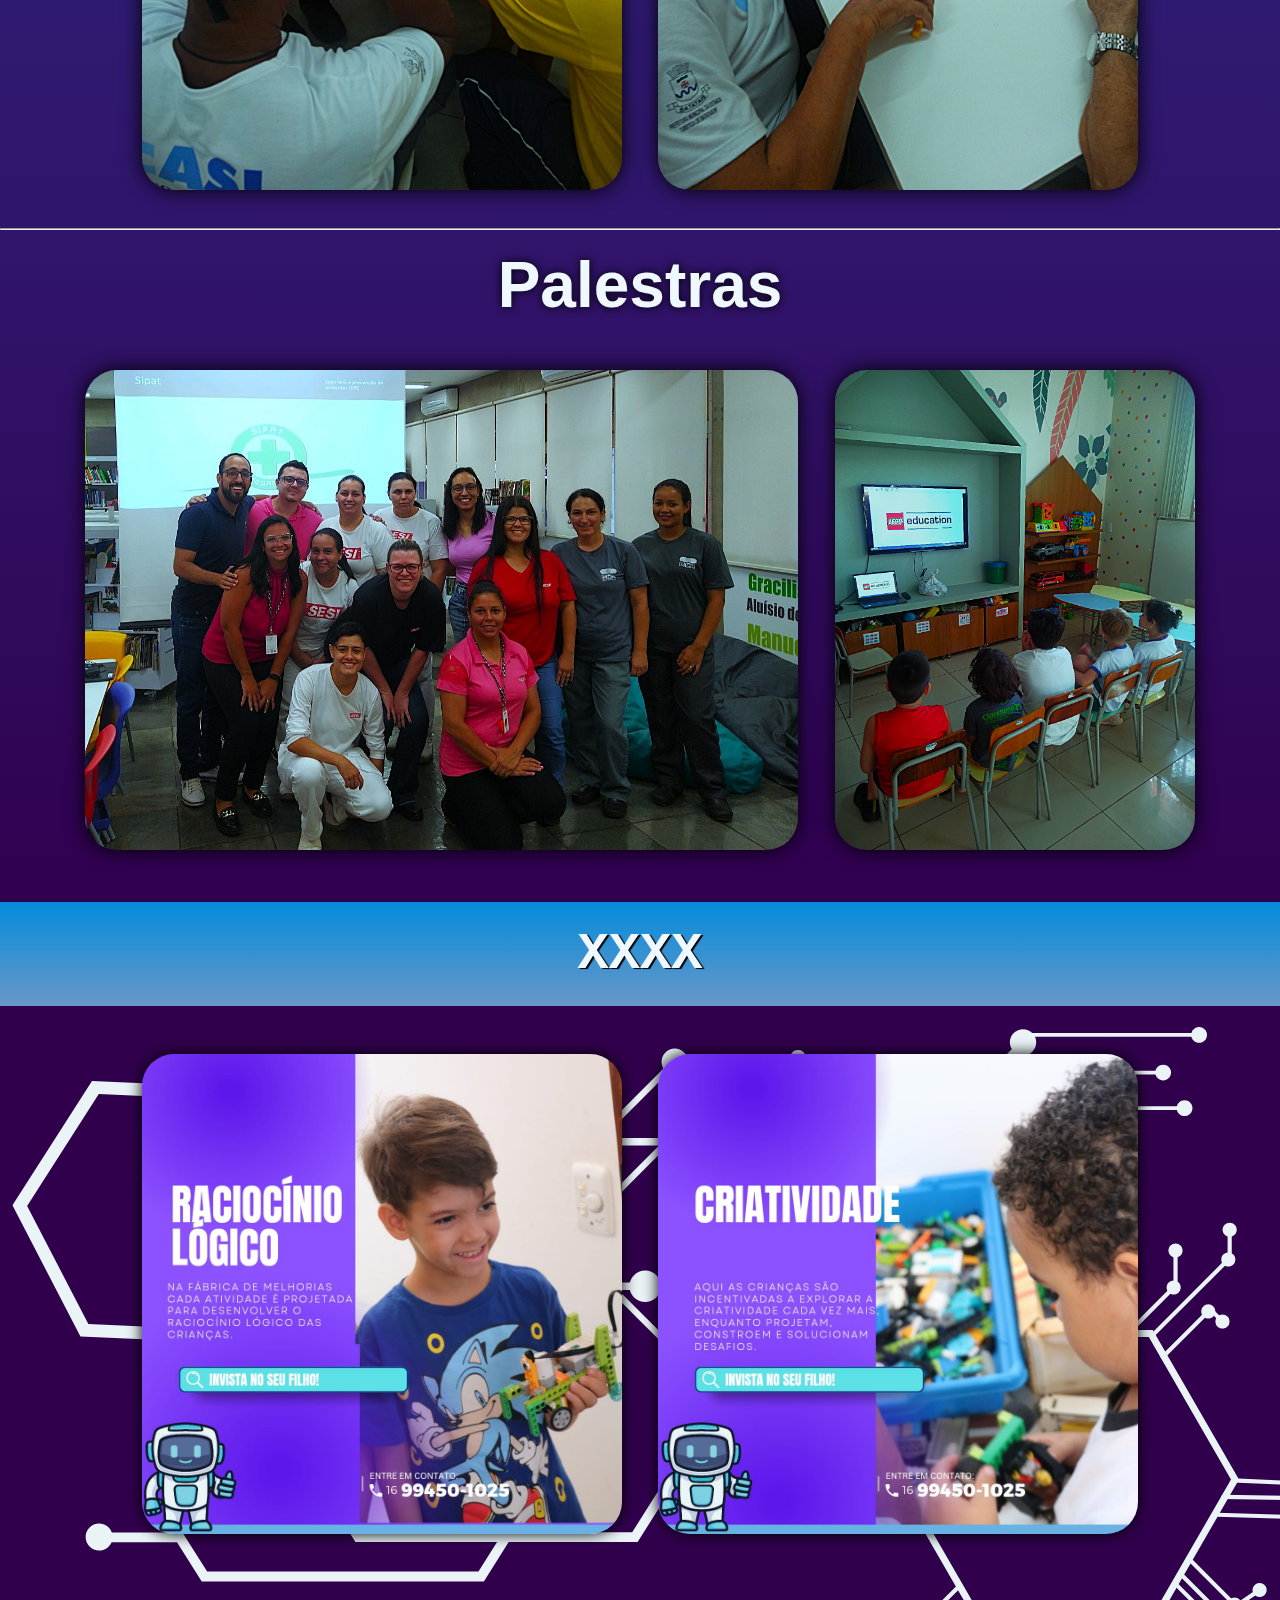
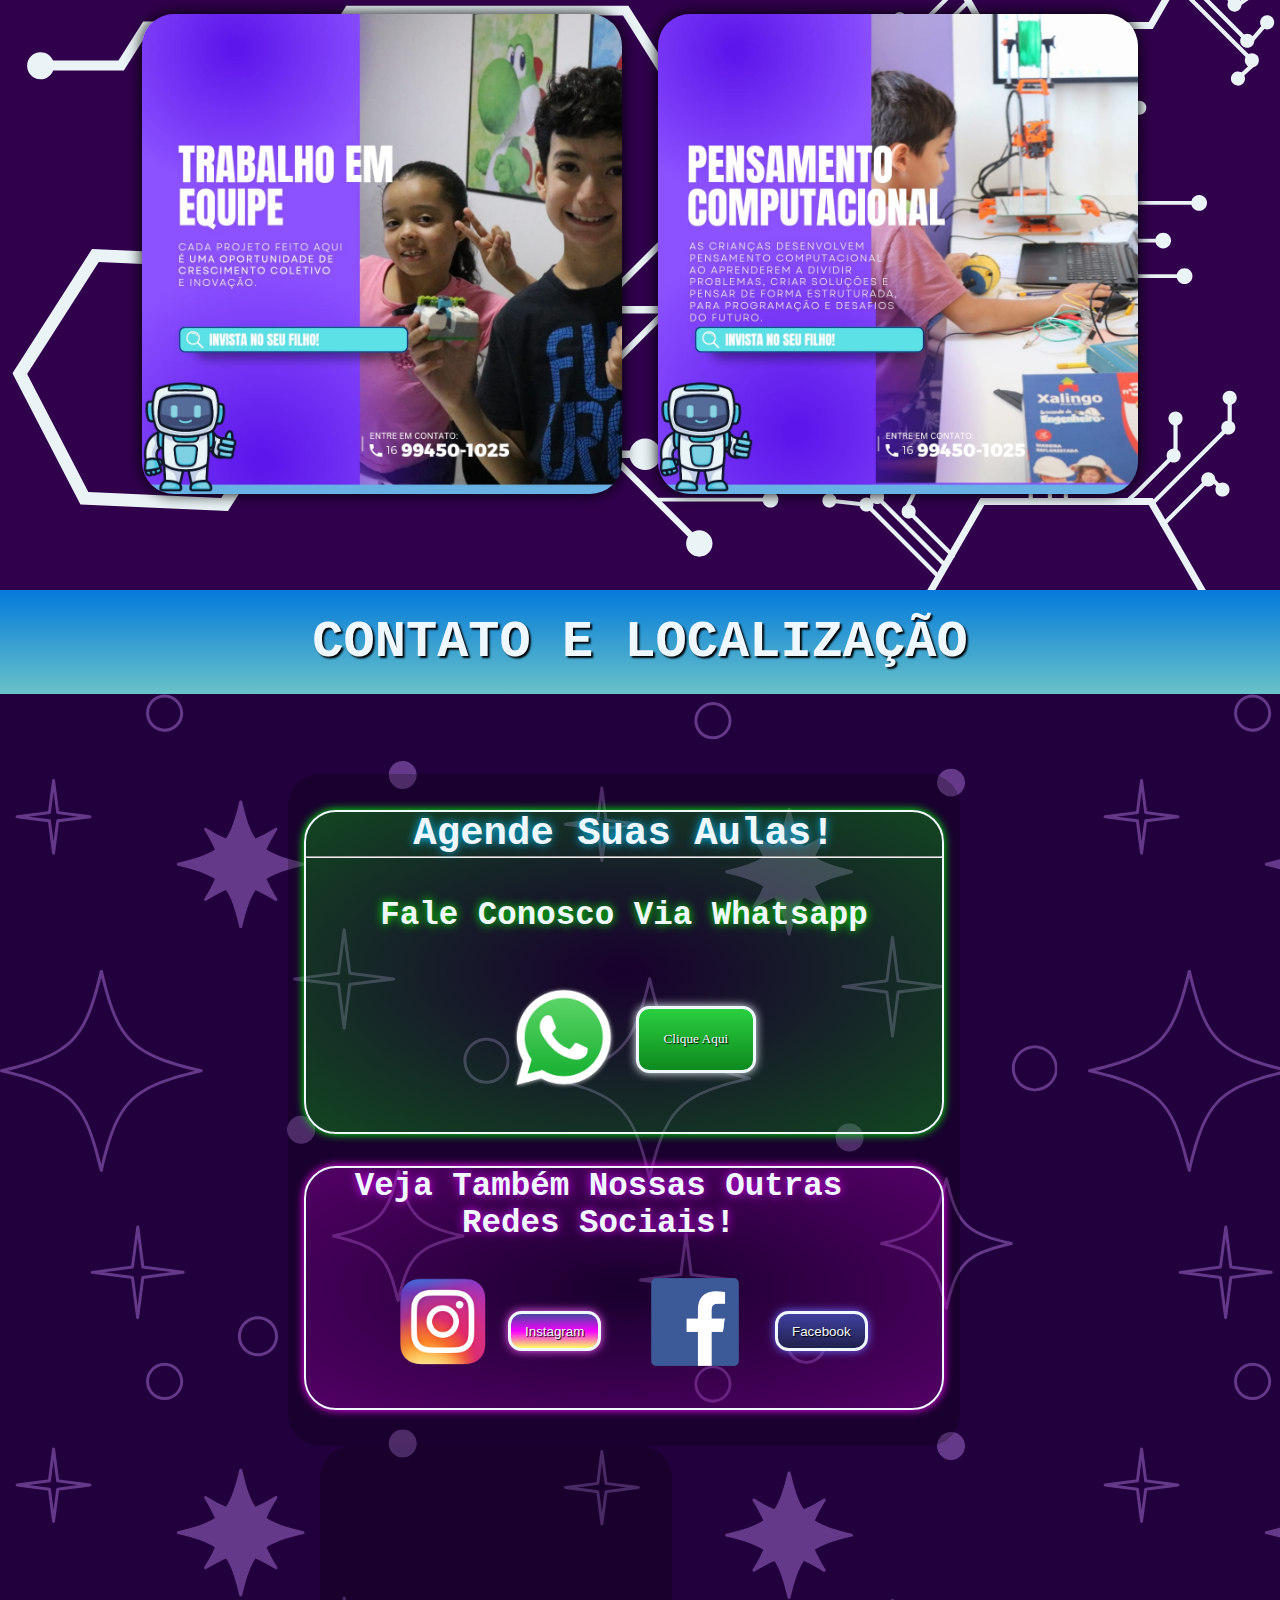
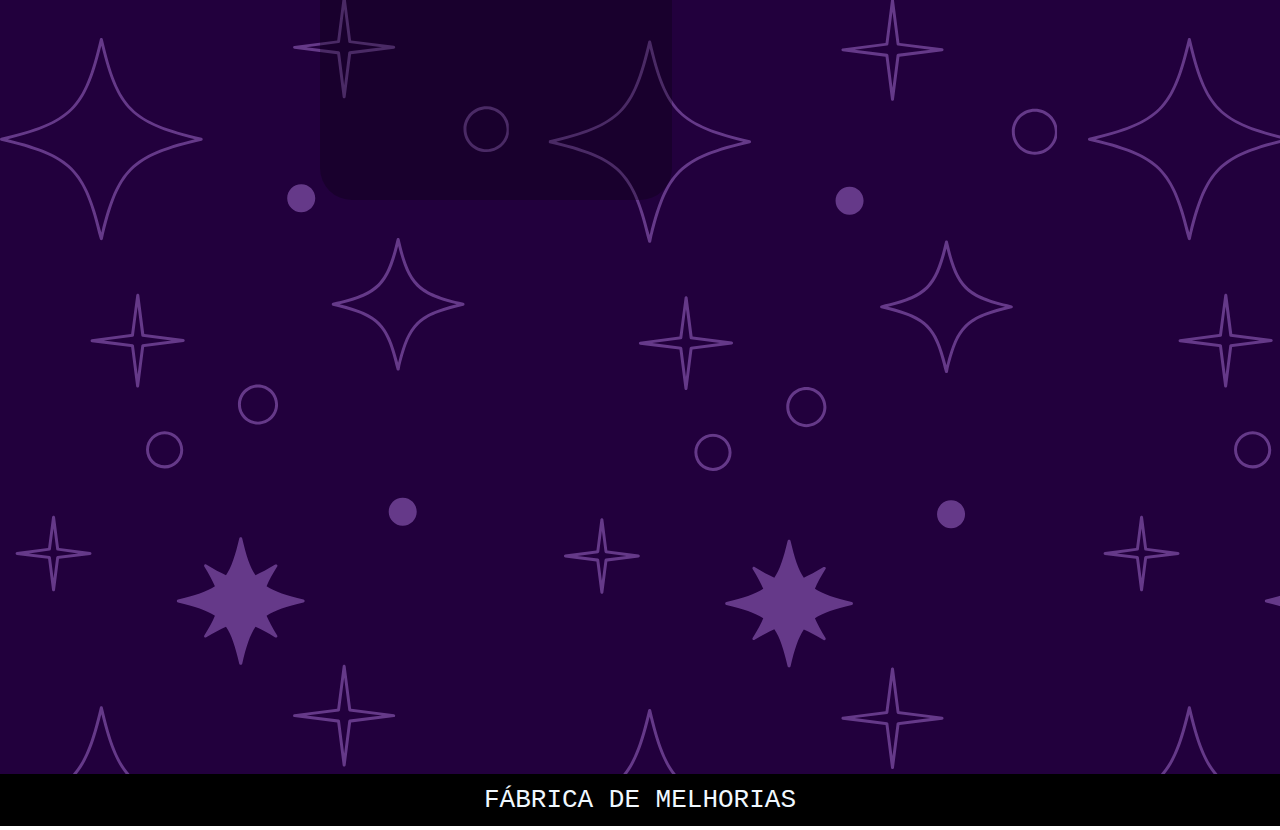
==== commit d2a33809: "ajuste de tamanhos pg inicial v2.35" ====
--- a/index.html
+++ b/index.html
@@ -87,8 +87,8 @@
                 </div>                
             </div>
 
-            <h1 id="tit2Mid">Levamos conhecimento até você</h1>
             <div class="more">
+                <h1 id="tit2Mid">Levamos conhecimento até você</h1>
                 <h1 id="subt">Você sabia que nossa escola também atua em outros lugares?</h1>
                 <div class="places">
                     <div class="pl1">
--- a/style.css
+++ b/style.css
@@ -1094,7 +1094,7 @@
     }
     .aboutUs{
         height: 55em;
-        width: 22em;
+        width: 24em;
     }
     .aboutLeft{
         margin: 0;
@@ -1111,8 +1111,11 @@
         margin: 0;
     }
         /* More */
+    .more{
+        justify-content: center;
+    }
     #tit2Mid{
-        height: 3em;
+        height: 4em;
         font-size: 2.5em;
     }
     #tit3Mid{
@@ -1121,9 +1124,10 @@
     }
     #subt{
         width: 12em;
+        font-size: 1.5em;
     }
     .places{
-        width: 25em;
+        width: 19em;
     }
     .oldyall h1{
         width: 14em;
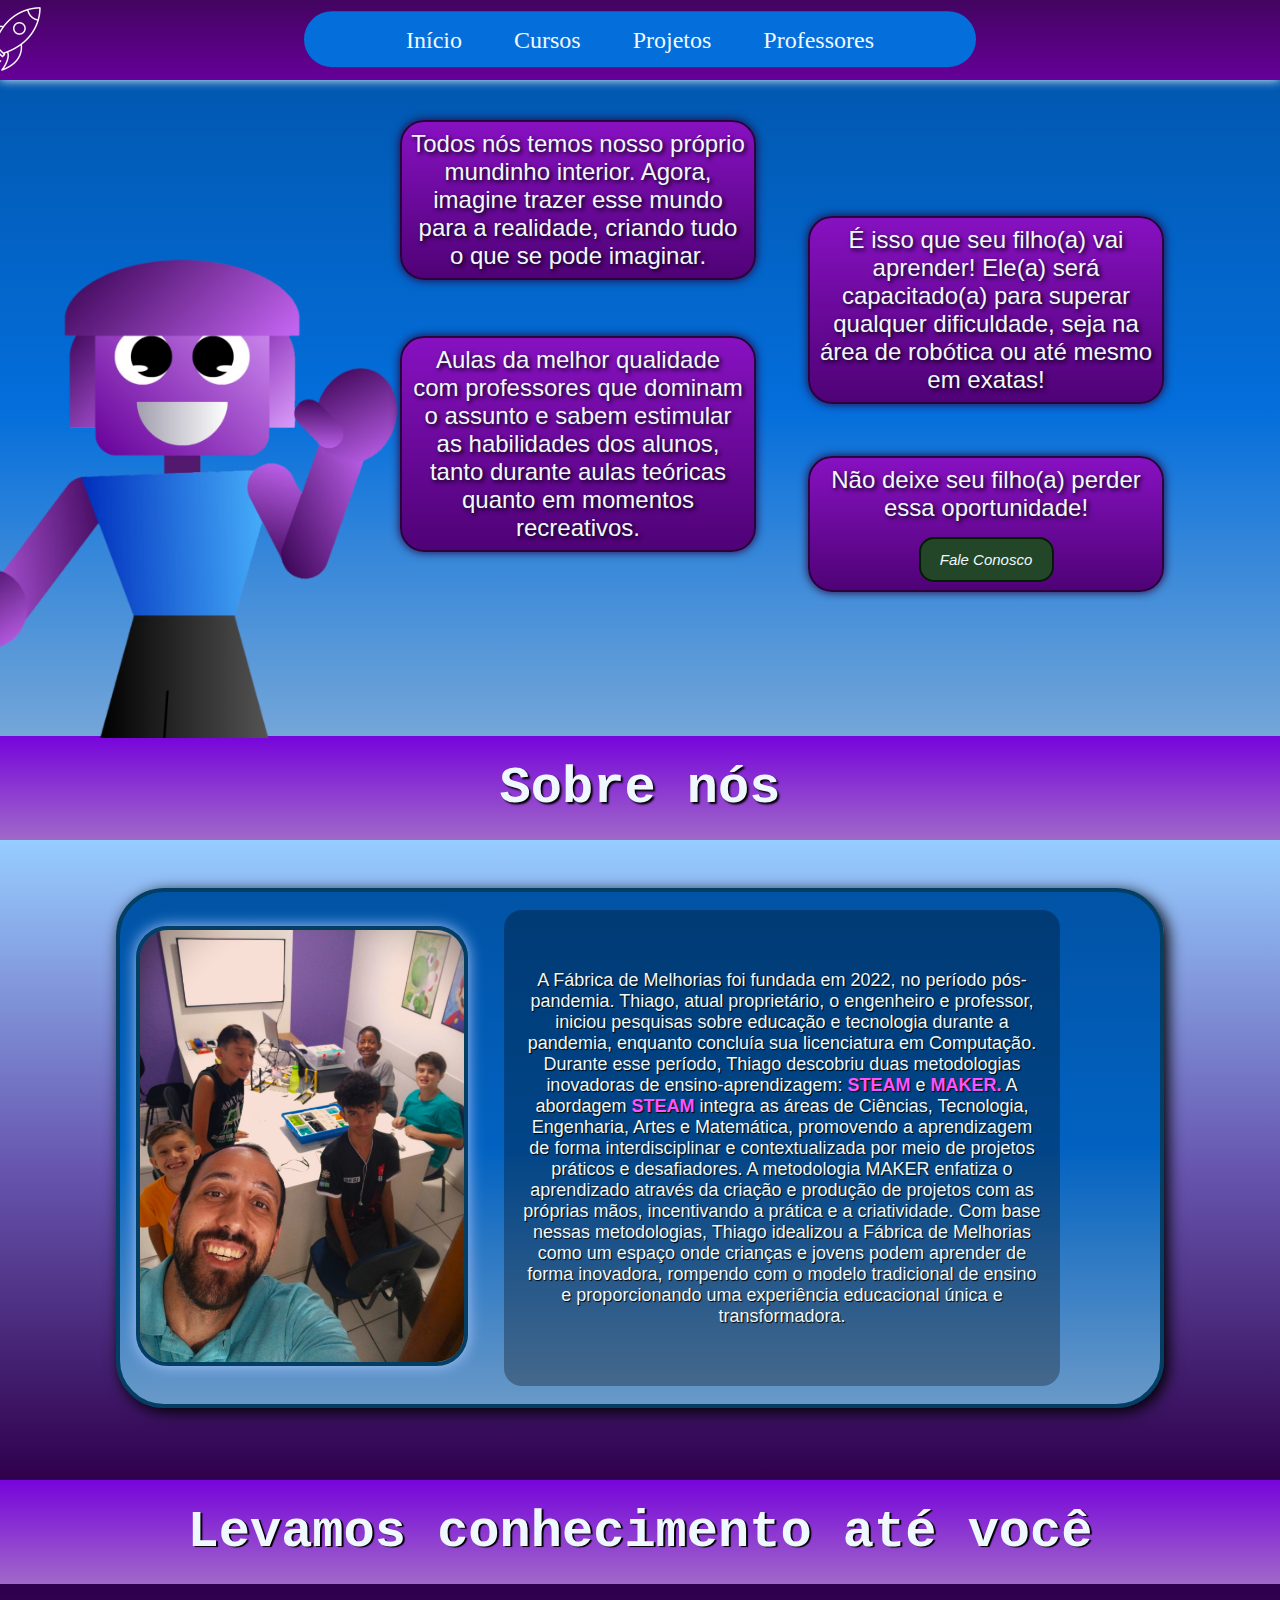
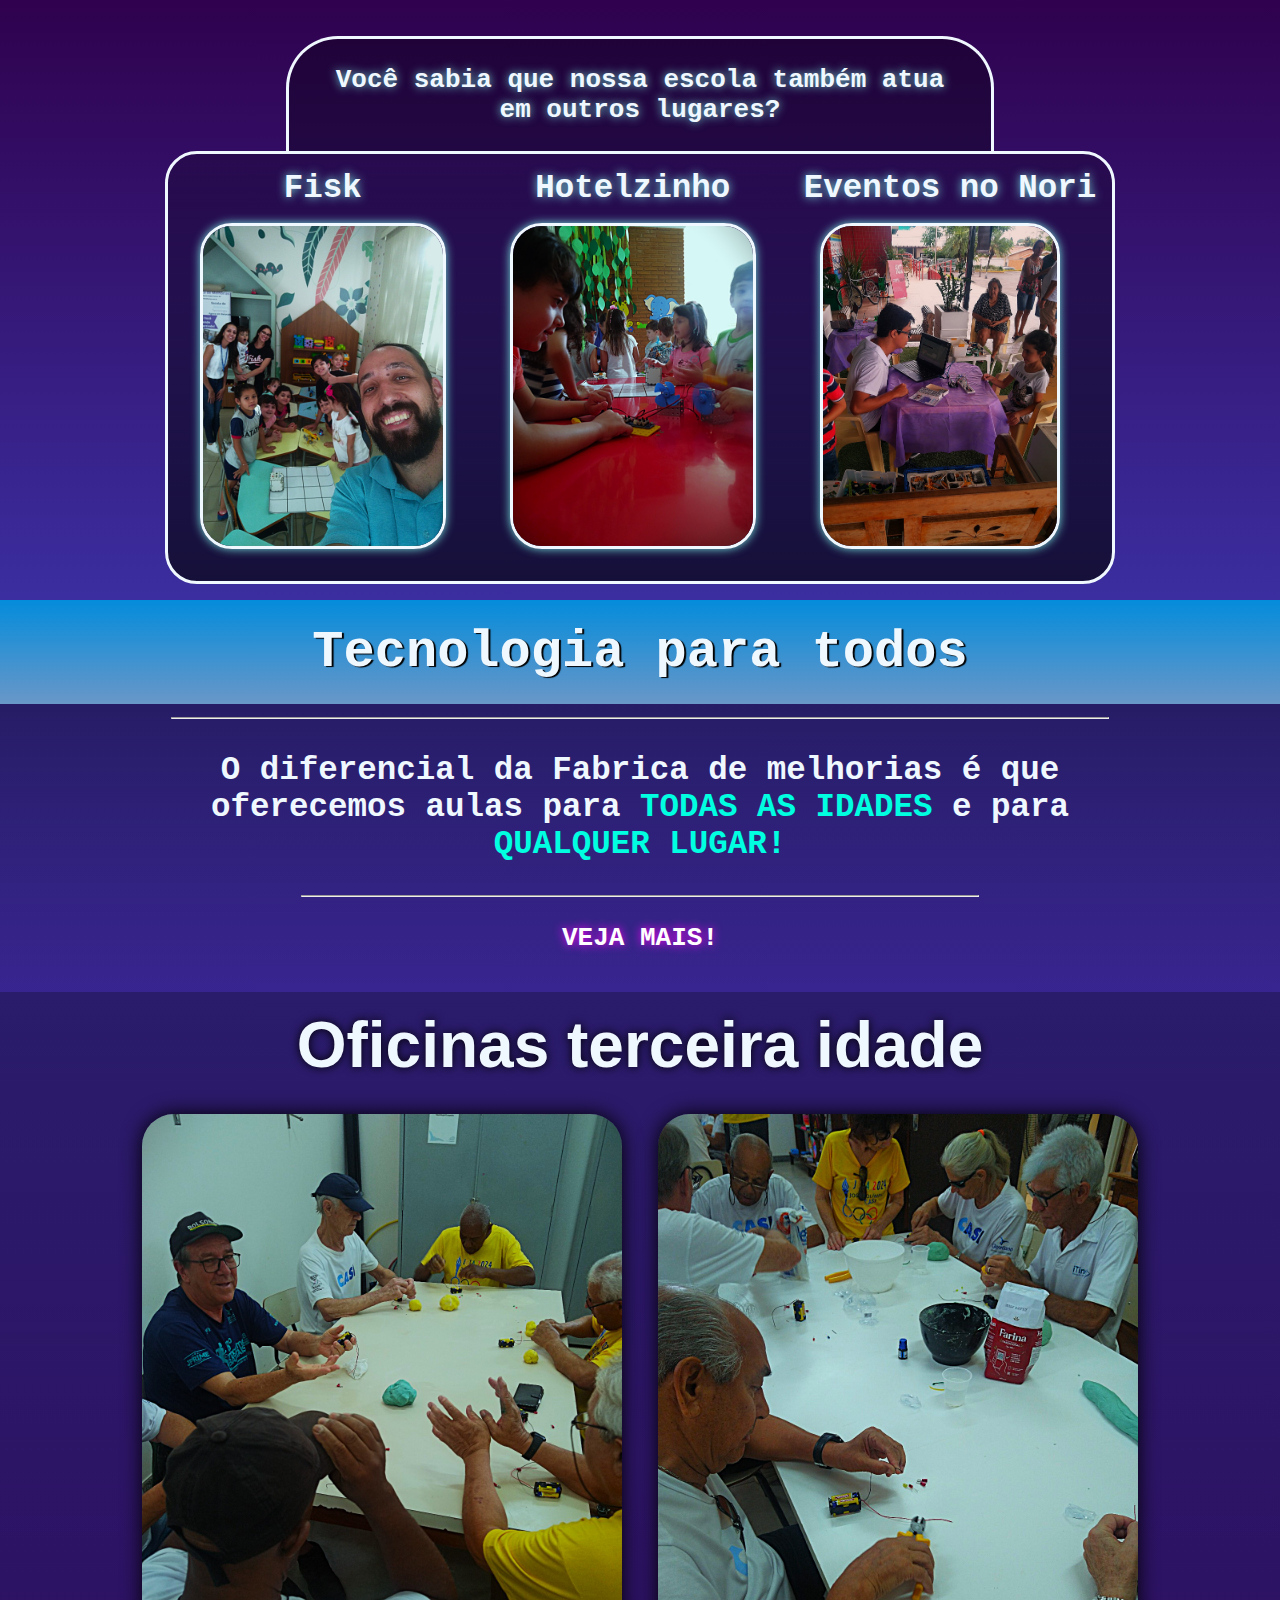
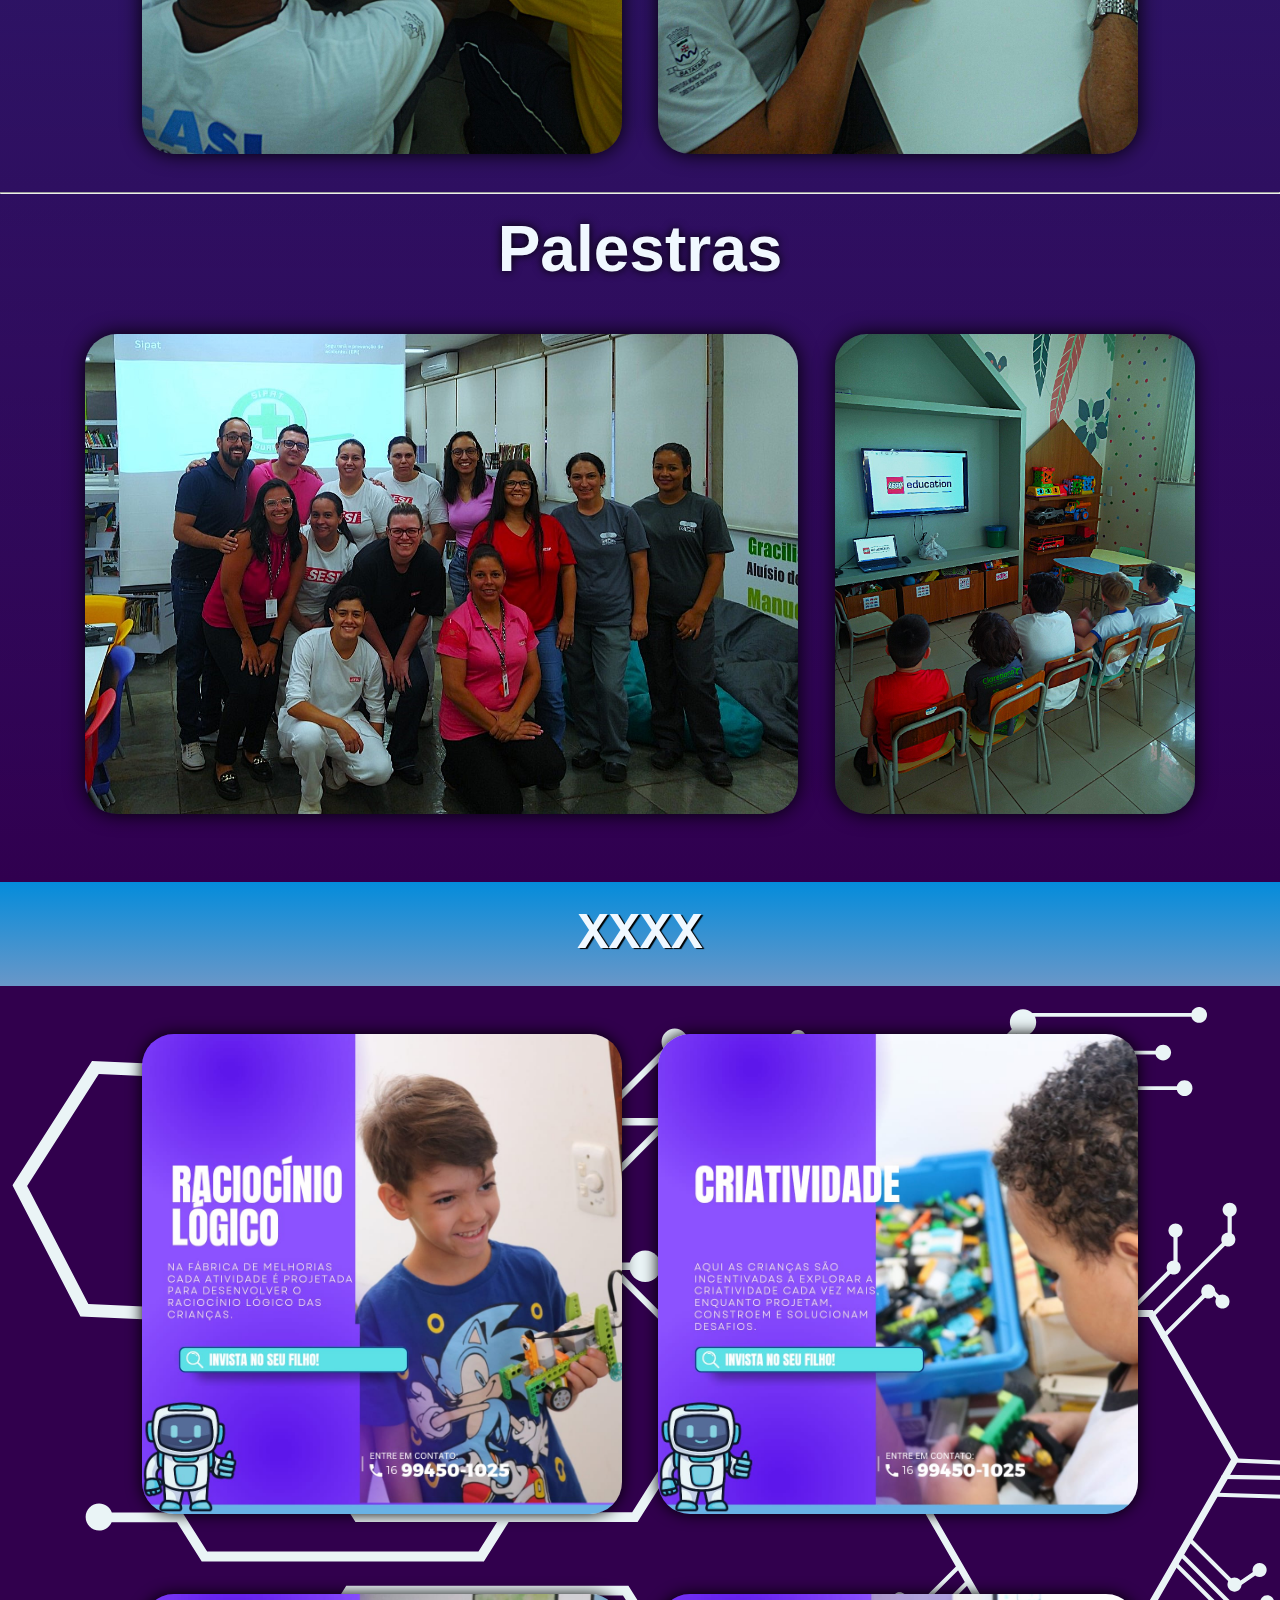
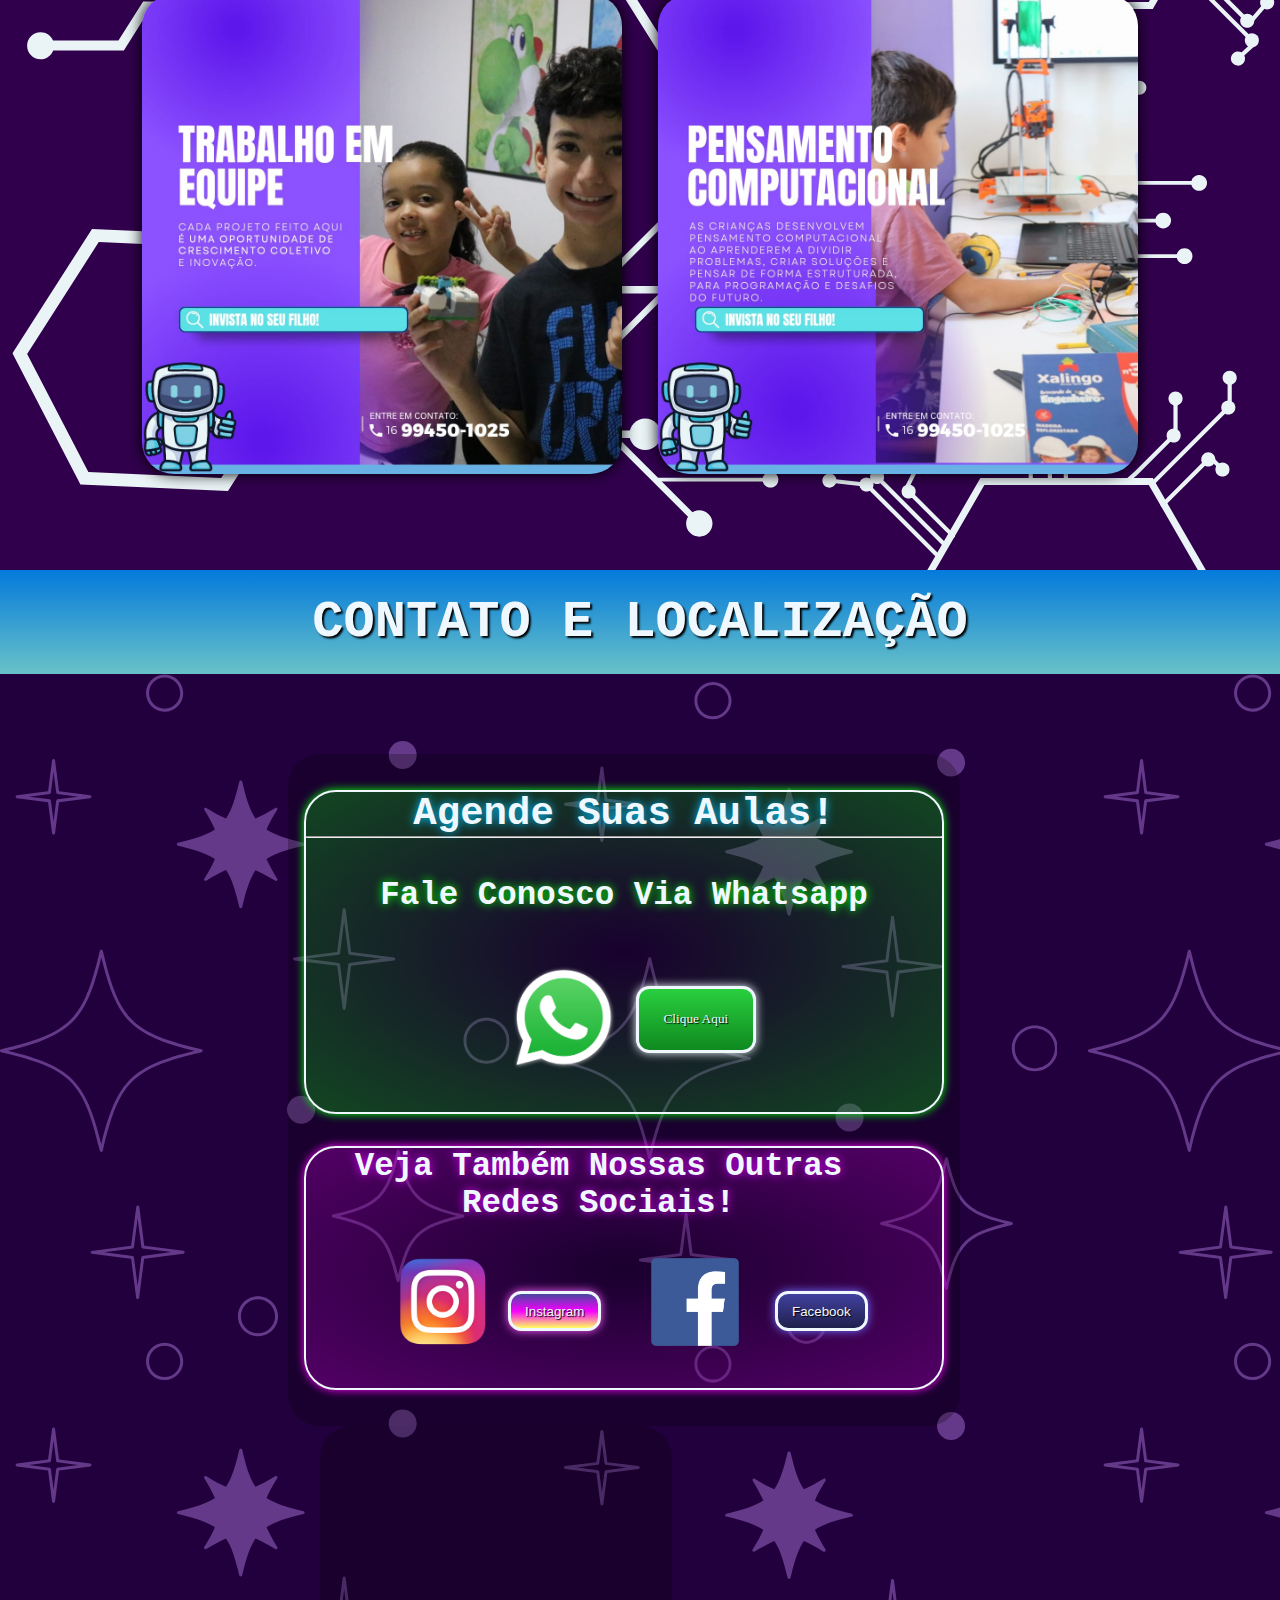
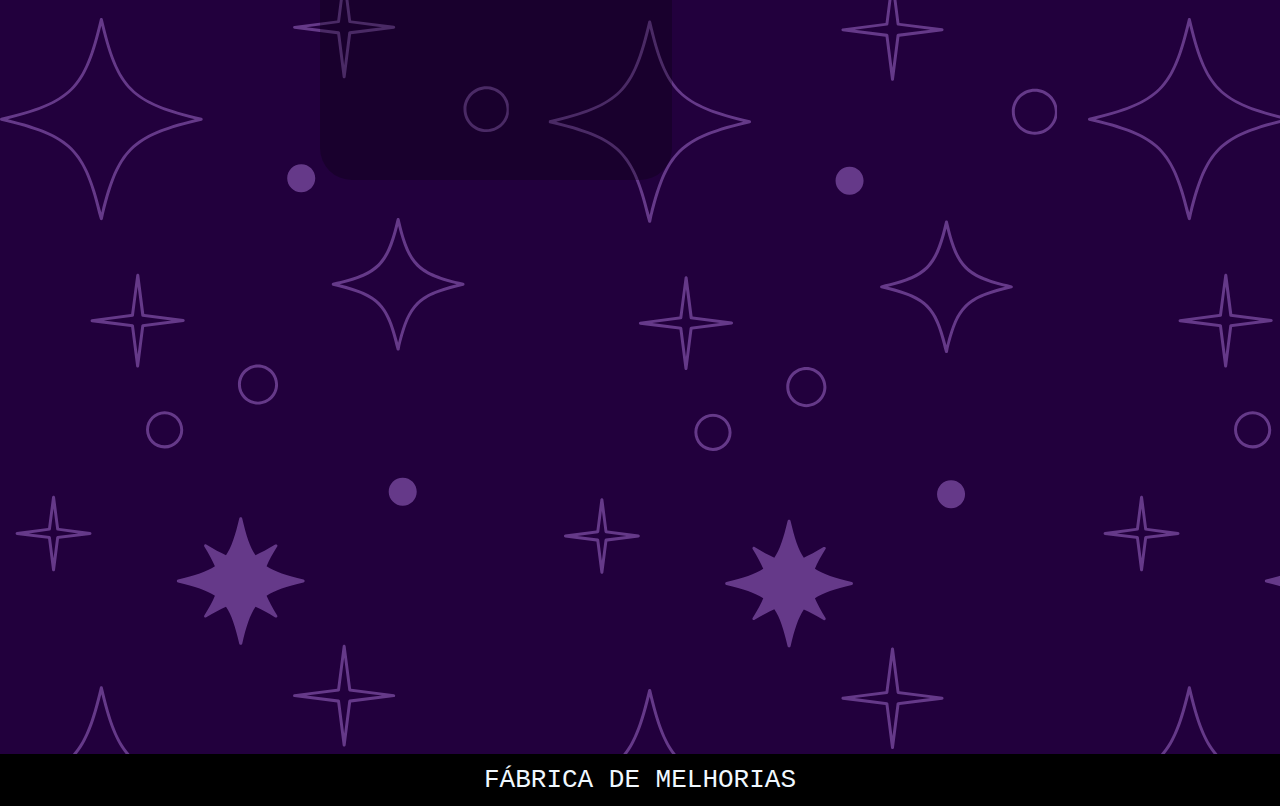
==== commit 92aa8132: "ajuste página inicial v2.39" ====
--- a/index.html
+++ b/index.html
@@ -87,8 +87,8 @@
                 </div>                
             </div>
 
+            <h1 id="tit2Mid">Levamos conhecimento até você</h1>
             <div class="more">
-                <h1 id="tit2Mid">Levamos conhecimento até você</h1>
                 <h1 id="subt">Você sabia que nossa escola também atua em outros lugares?</h1>
                 <div class="places">
                     <div class="pl1">
@@ -104,7 +104,9 @@
                         <img src="nori.jpeg" alt="">
                     </div>
                 </div>
+            </div>
 
+            <div class="afterMiddle">
                 <h1 id="tit3Mid">Tecnologia para todos</h1>
                 <div class="oldyall">
                     <hr id="hr1">
@@ -125,7 +127,7 @@
                     <h1>Palestras</h1>
                         <div class="lecturesimg">
                             <img src="lecture1.jpeg" alt="">
-                            <img src="childlecture.jpeg" alt="">
+                            <img src="childlecture.jpeg" id="imenor" alt="">
                         </div>
                 </div>
             </div>
--- a/style.css
+++ b/style.css
@@ -348,13 +348,13 @@
     color: aliceblue;
     text-shadow: 2px 1px 1px black;
     font-family: monospace;
-    margin-top: 1em;
 }
 
 .more{
-   background-image: linear-gradient(rgb(47, 0, 76),rgb(59, 46, 160),rgb(48, 0, 79));
+   background-image: linear-gradient(rgb(47, 0, 76),rgb(59, 46, 160));
    display: grid;
    justify-items: center;
+   padding-bottom: 1em;
 }
 
 #subt{
@@ -410,7 +410,6 @@
     padding-bottom: 1em;
     padding-top: 1em;
     width: 100%;
-    margin: 0;
 }
 
 .oldyall strong{
@@ -453,6 +452,11 @@
     font-family:'Gill Sans', 'Gill Sans MT', Calibri, 'Trebuchet MS', sans-serif;
     color: aliceblue;
     width: 100%;
+}
+
+.afterMiddle{
+    padding-bottom: 1em;
+    background-image: linear-gradient(rgb(59, 46, 160),rgb(48, 0, 79));
 }
 
 .oldsimg img{
@@ -1112,6 +1116,7 @@
     }
         /* More */
     .more{
+        width: 100%;
         justify-content: center;
     }
     #tit2Mid{
@@ -1140,6 +1145,9 @@
     }
     .lecturesimg img{
         height: 13em;
+    }
+    #imenor{
+        height: 20em;
     }
 
 
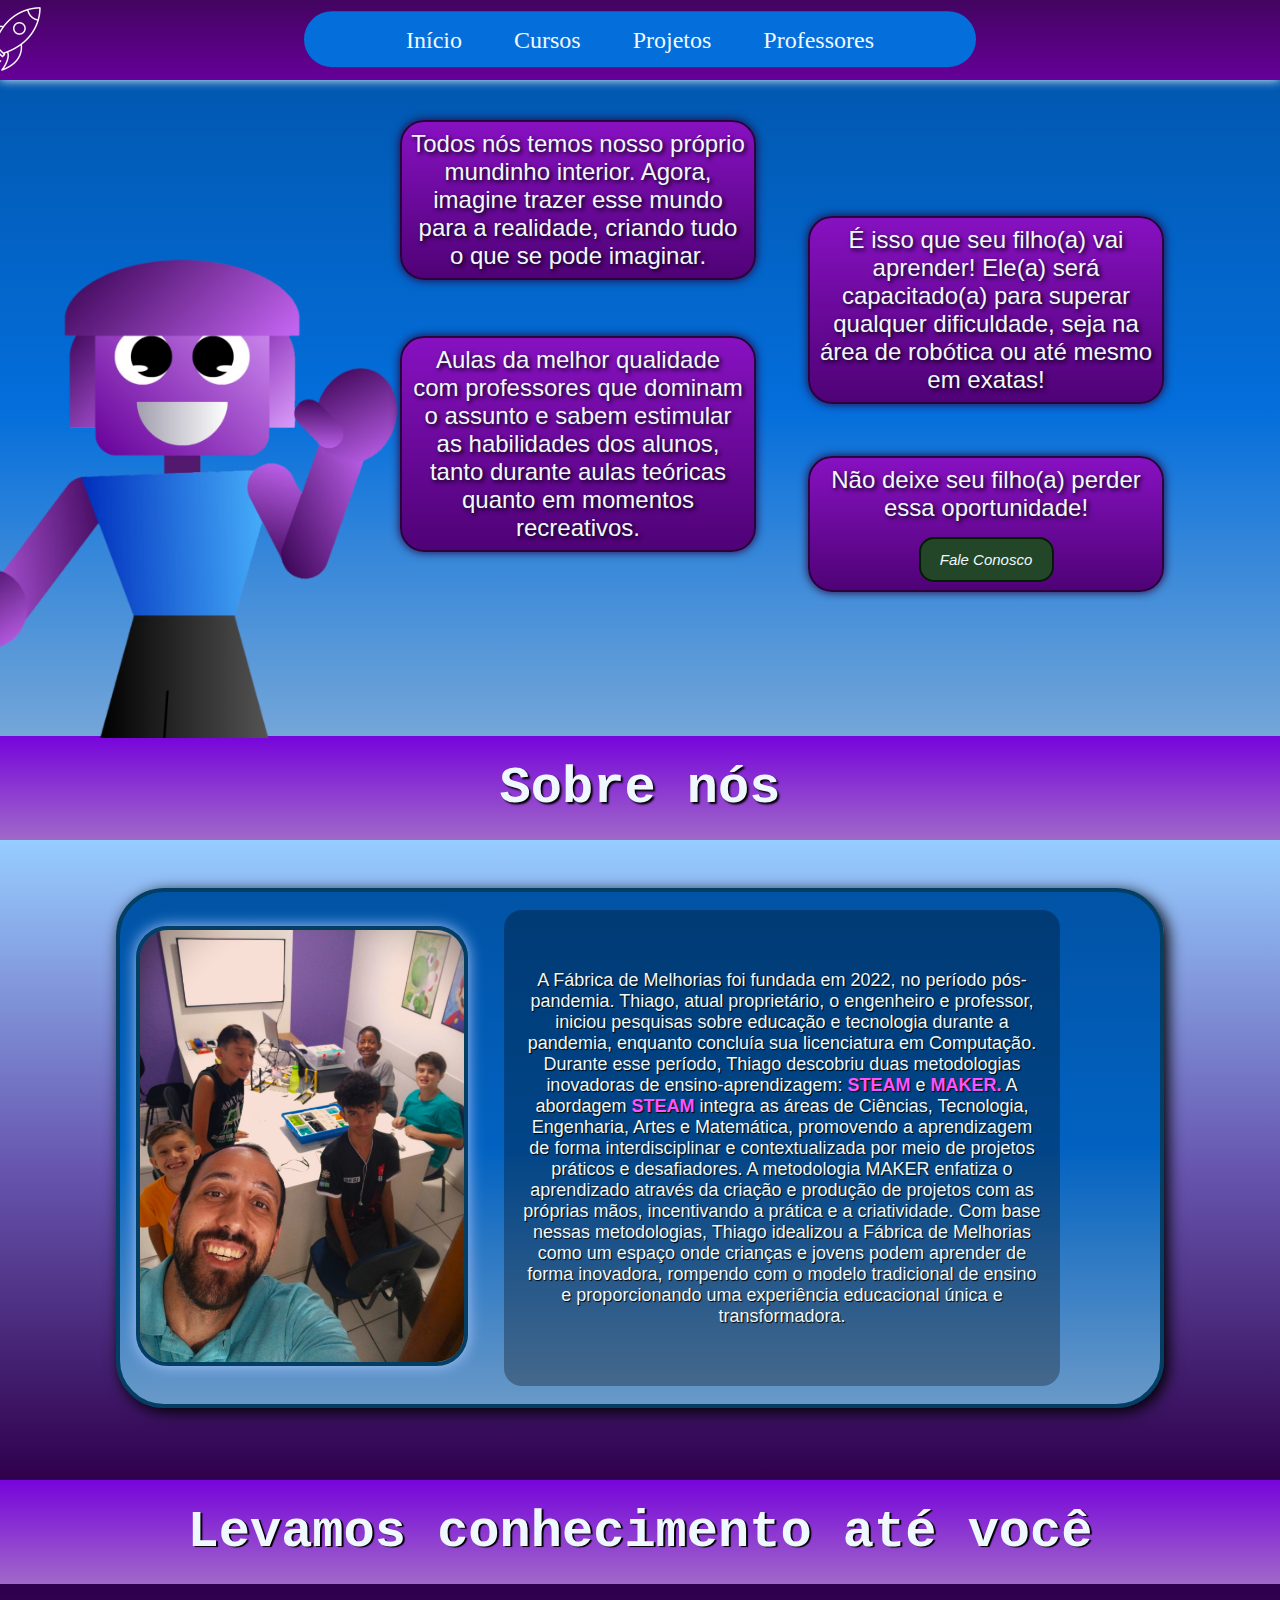
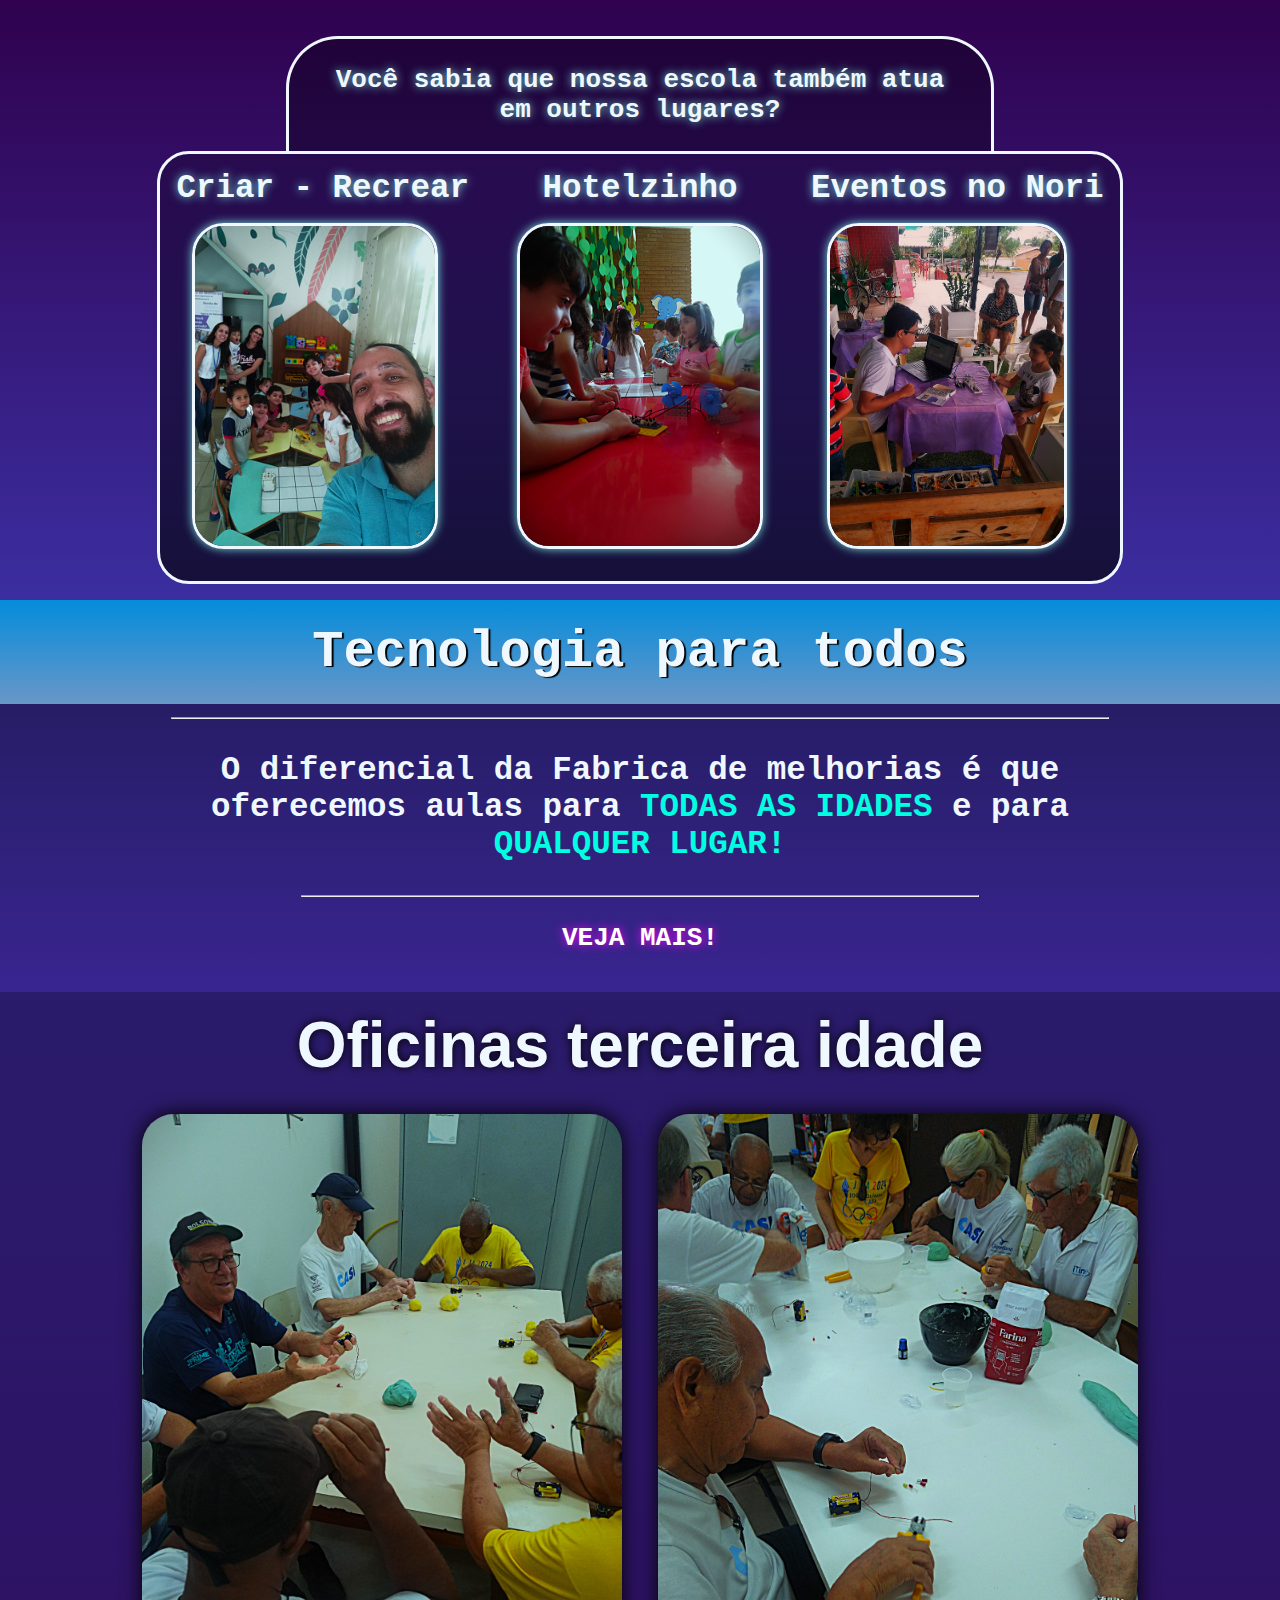
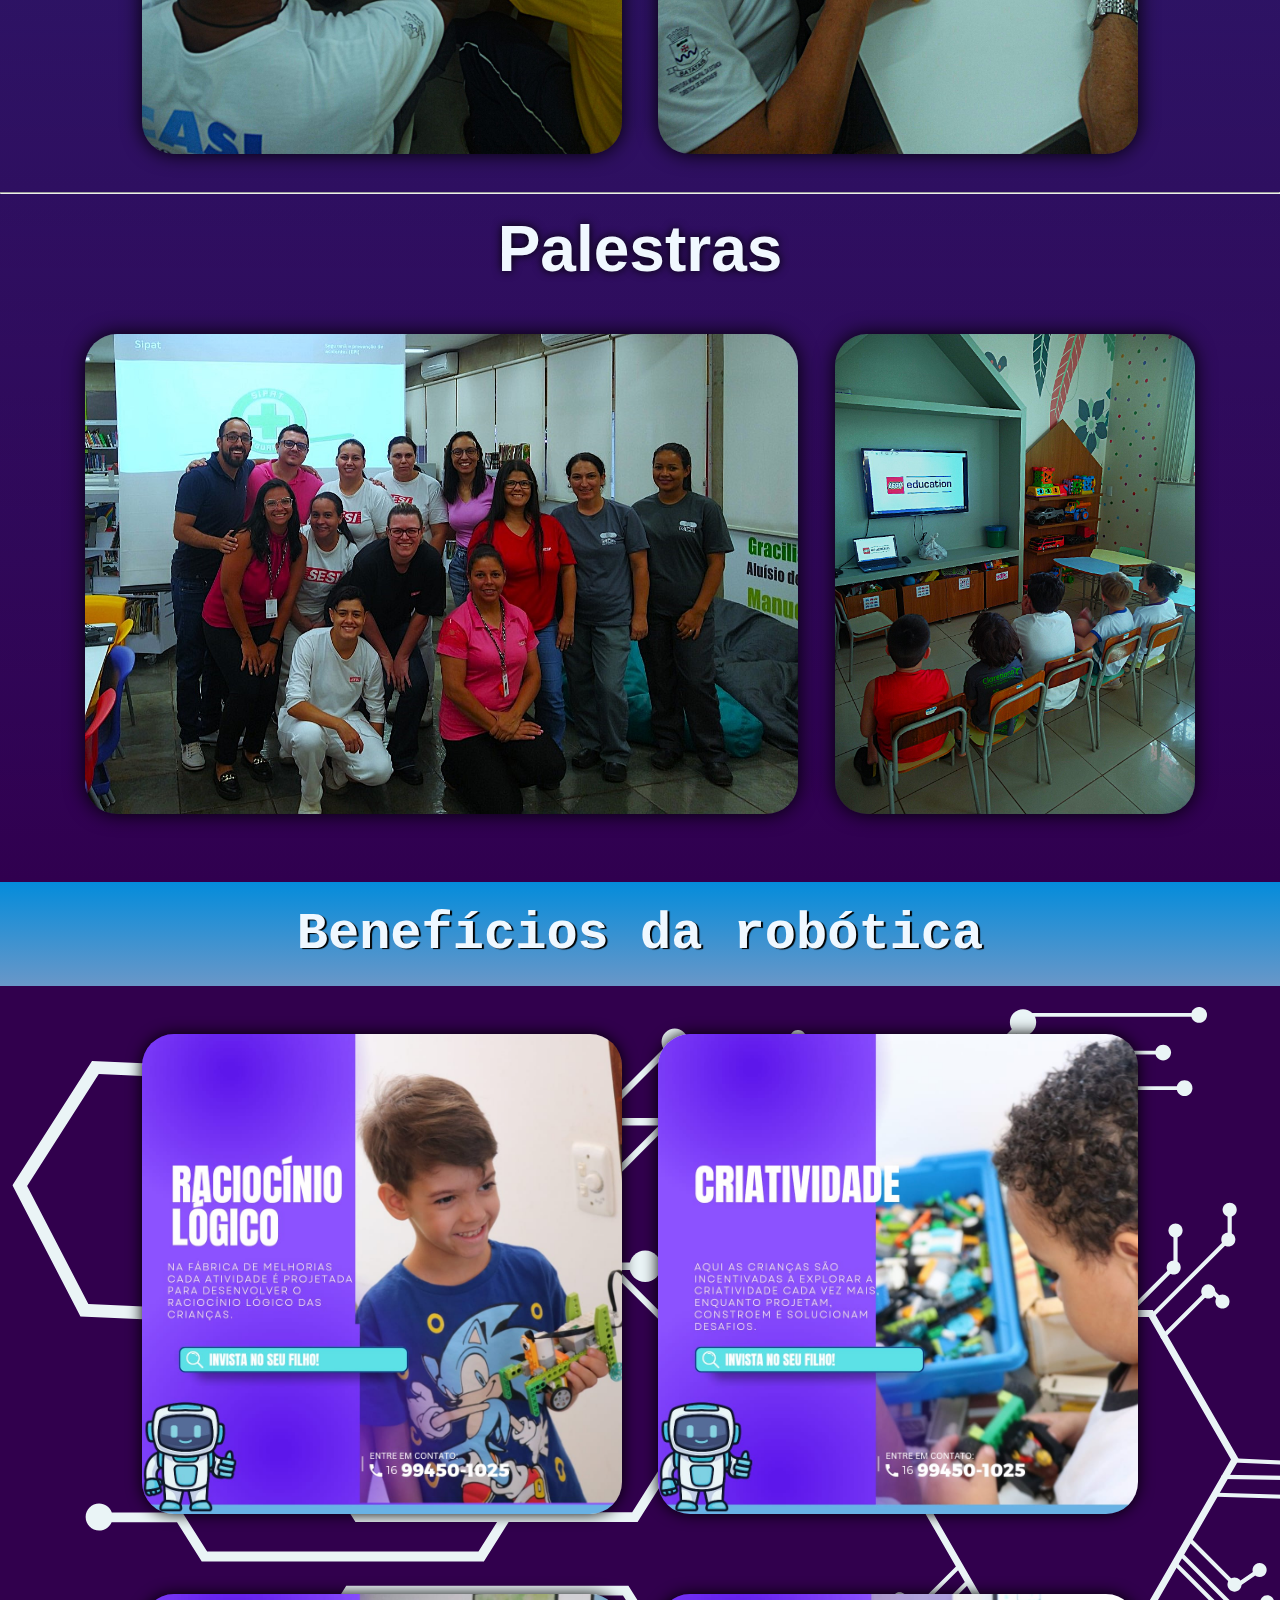
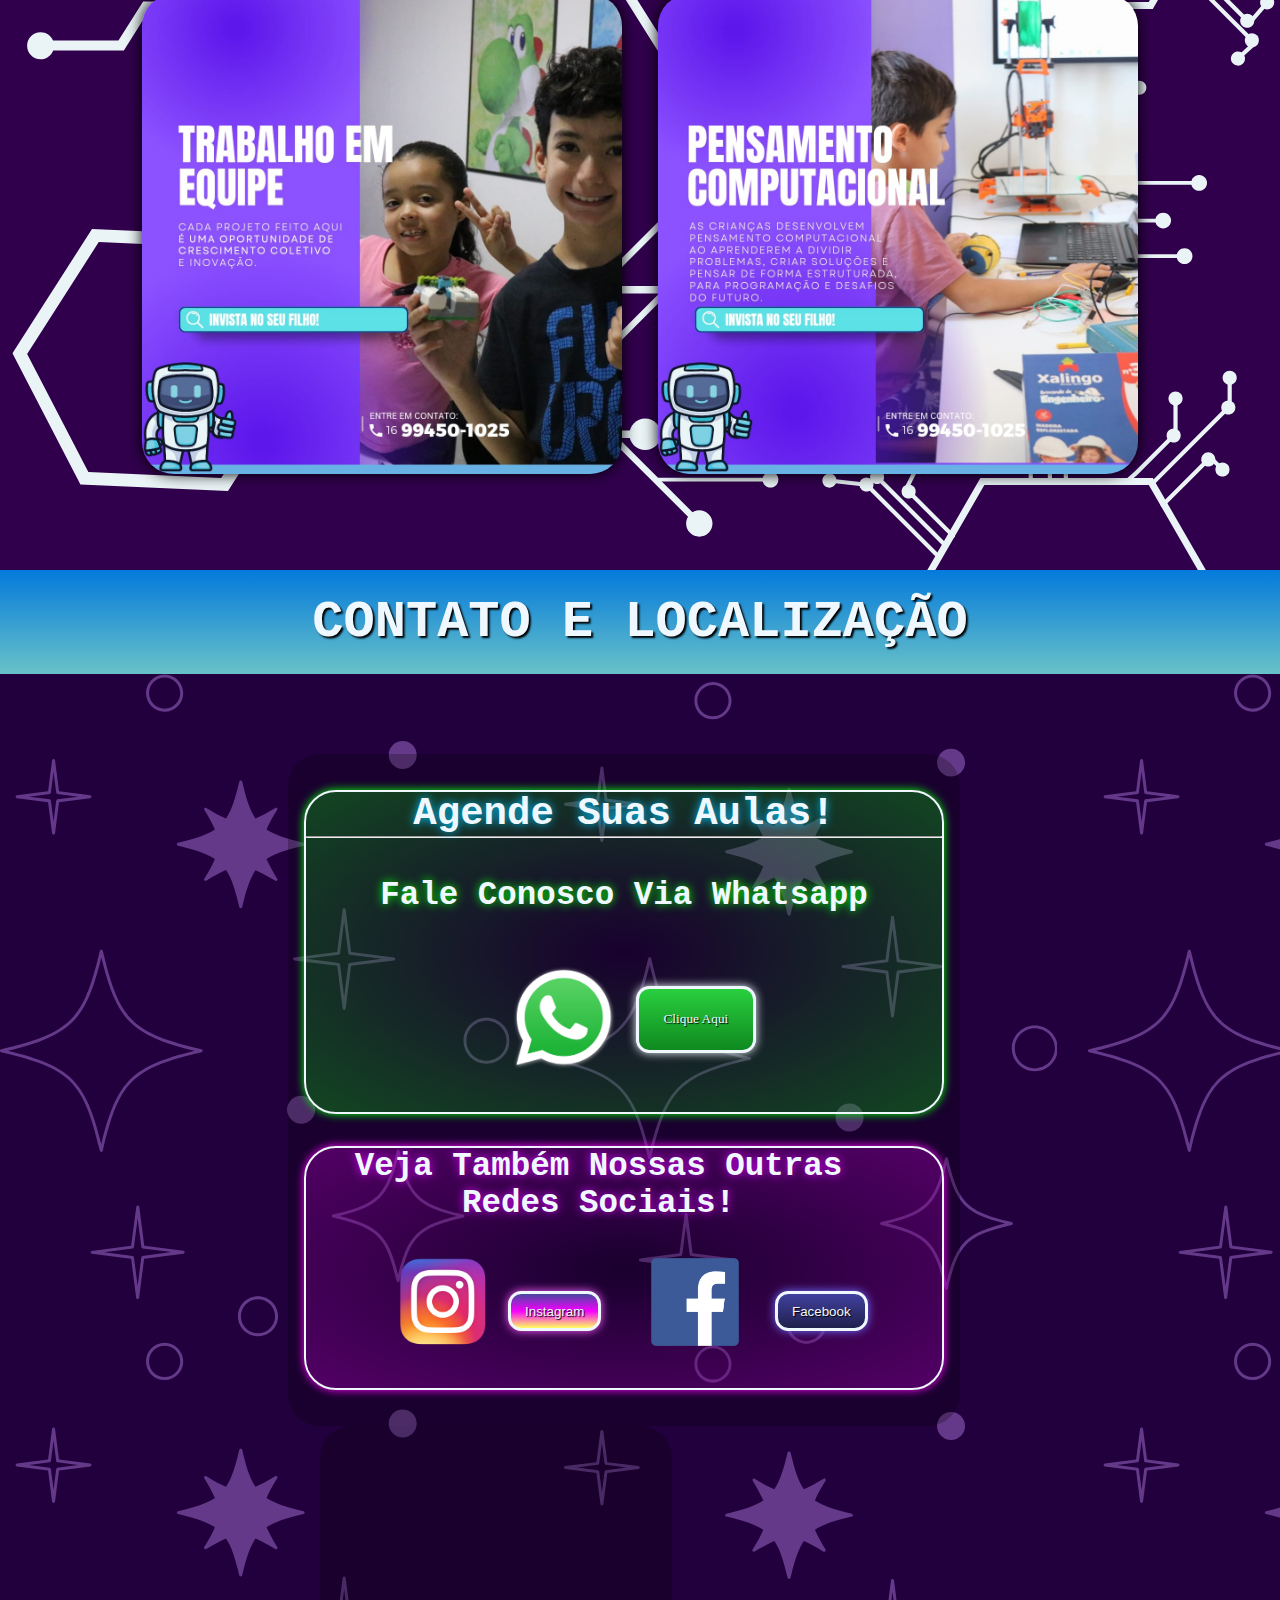
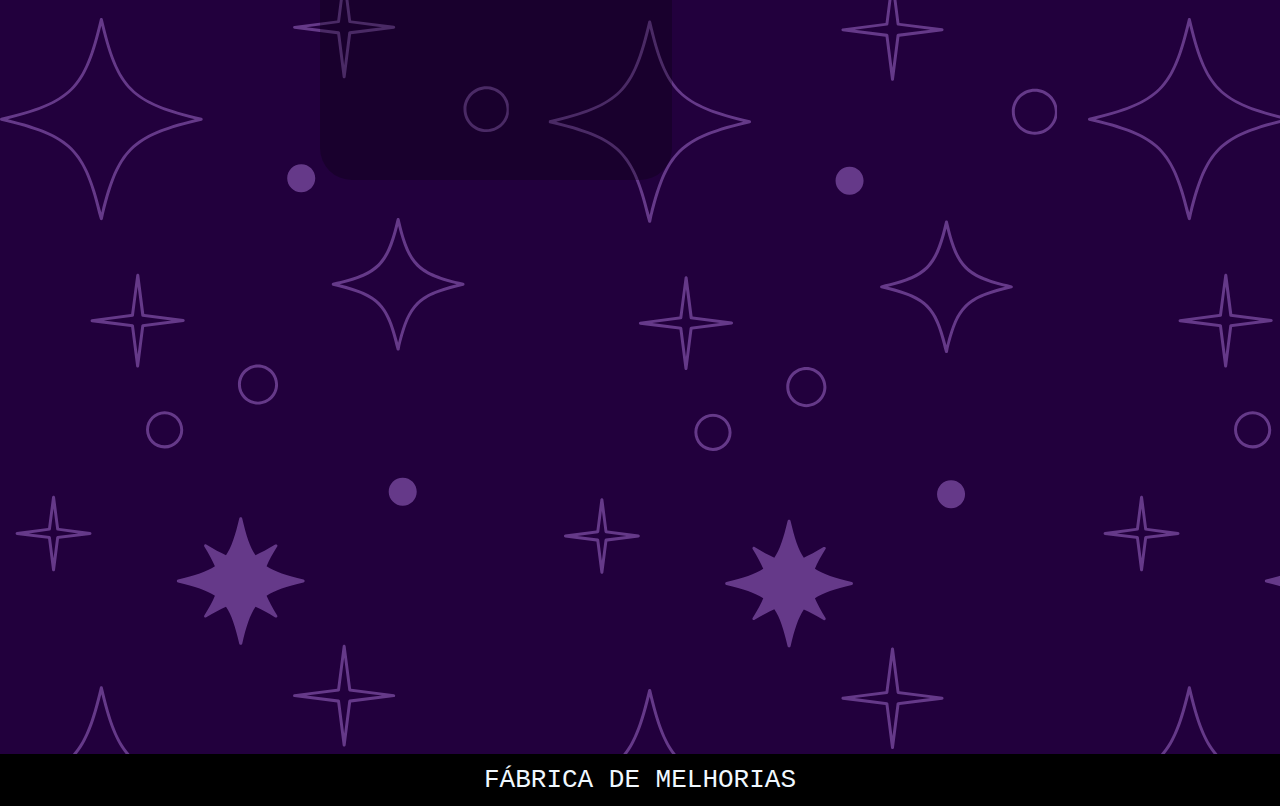
==== commit fa59cb16: "ajustes comentados do matheus" ====
--- a/index.html
+++ b/index.html
@@ -50,7 +50,7 @@
                         </div>
                         <div id="linha" class="linha4">
                             <div id="balao4" class="ballon">
-                                Não deixe seu filho(a) perder essa oportunidade!
+                                <p>Não deixe seu filho(a) perder essa oportunidade!</p>
                                 <button id="btnFaleConosco" 
                                 onclick="window.open('https://wa.me/5516994501025?text=Ol%C3%A1%21+Quero+fazer+a+matr%C3%ADcula..')">Fale Conosco</button>
                             </div>
@@ -92,7 +92,7 @@
                 <h1 id="subt">Você sabia que nossa escola também atua em outros lugares?</h1>
                 <div class="places">
                     <div class="pl1">
-                        <h1>Fisk</h1>
+                        <h1>Criar - Recrear</h1>
                         <img src="fisk.jpeg" alt="">
                     </div>
                     <div class="pl2">
@@ -133,7 +133,7 @@
             </div>
         </div>
 
-        <h1 id="btit3">XXXX</h1>
+        <h1 id="btit3">Benefícios da robótica</h1>
 
         <div class="imgs" id="imgs">
             <div class="fila1" id="filas">
--- a/style.css
+++ b/style.css
@@ -1081,15 +1081,20 @@
     .topConteudo{
         width: 20em;
     }
+    .right p{
+        font-size: 1.3em;
+    }
+    #balao1, #balao2, #balao3, #balao4{
+        width: 20em;
+        margin-left: -1.5em;
+    }
     #balao3{
         margin-top: 10em;
     }
     #balao4{
         margin-top: 17em;
-        margin-left: 0 ;
     }
     #balao2{
-        margin-left: 0;
         margin-top: 6em;
     }
     #tit2{
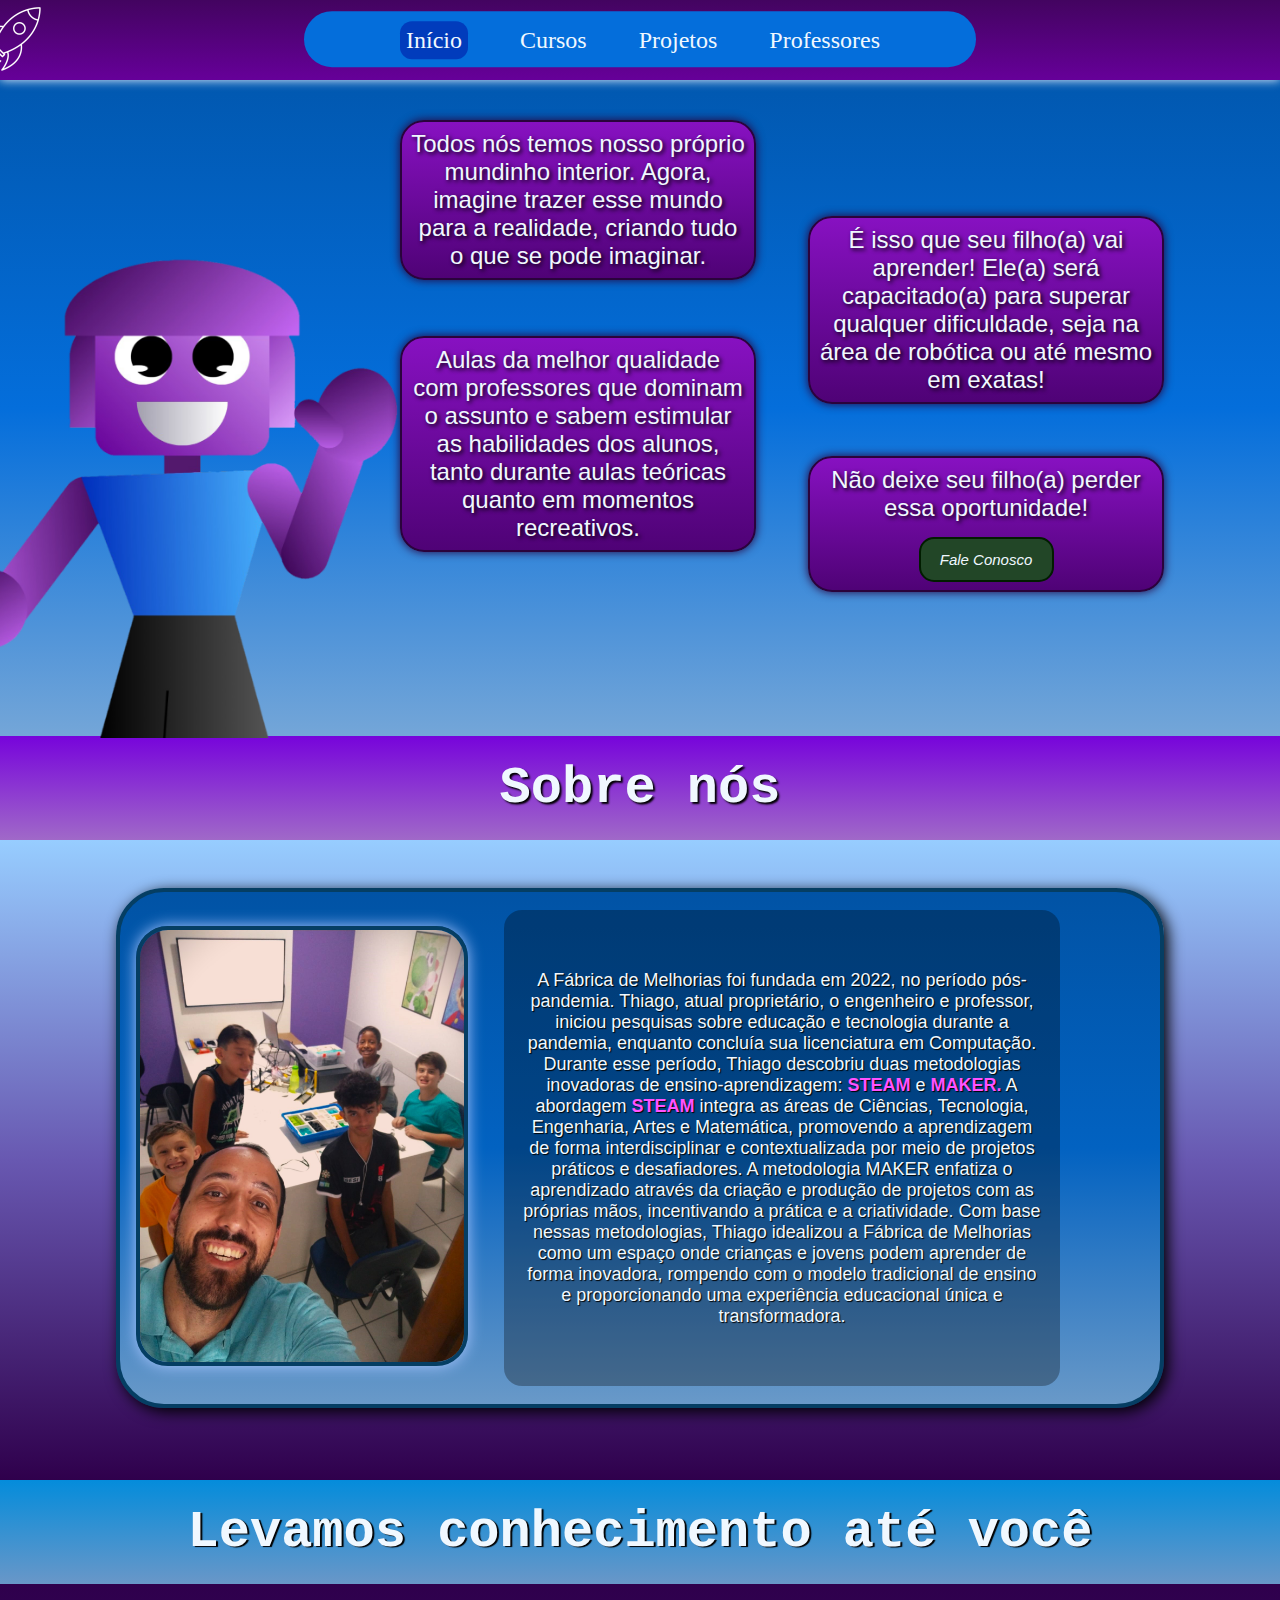
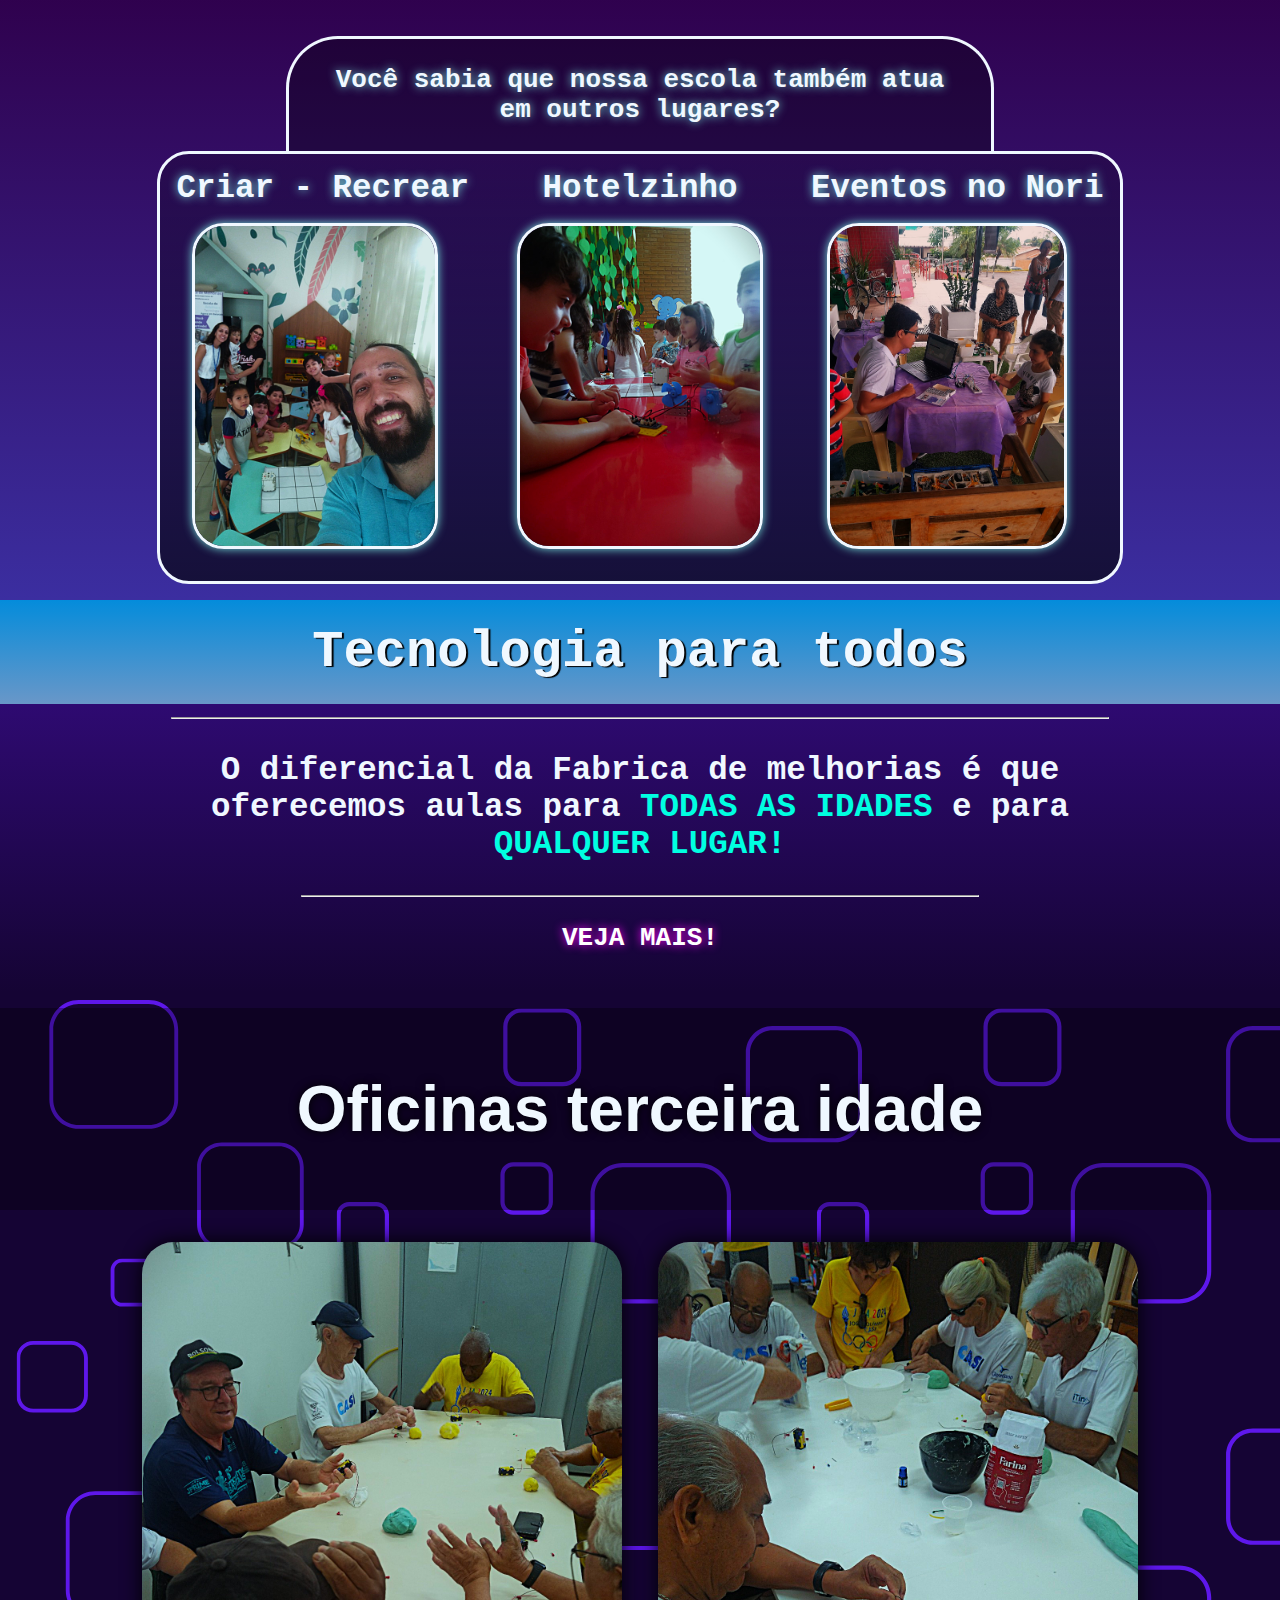
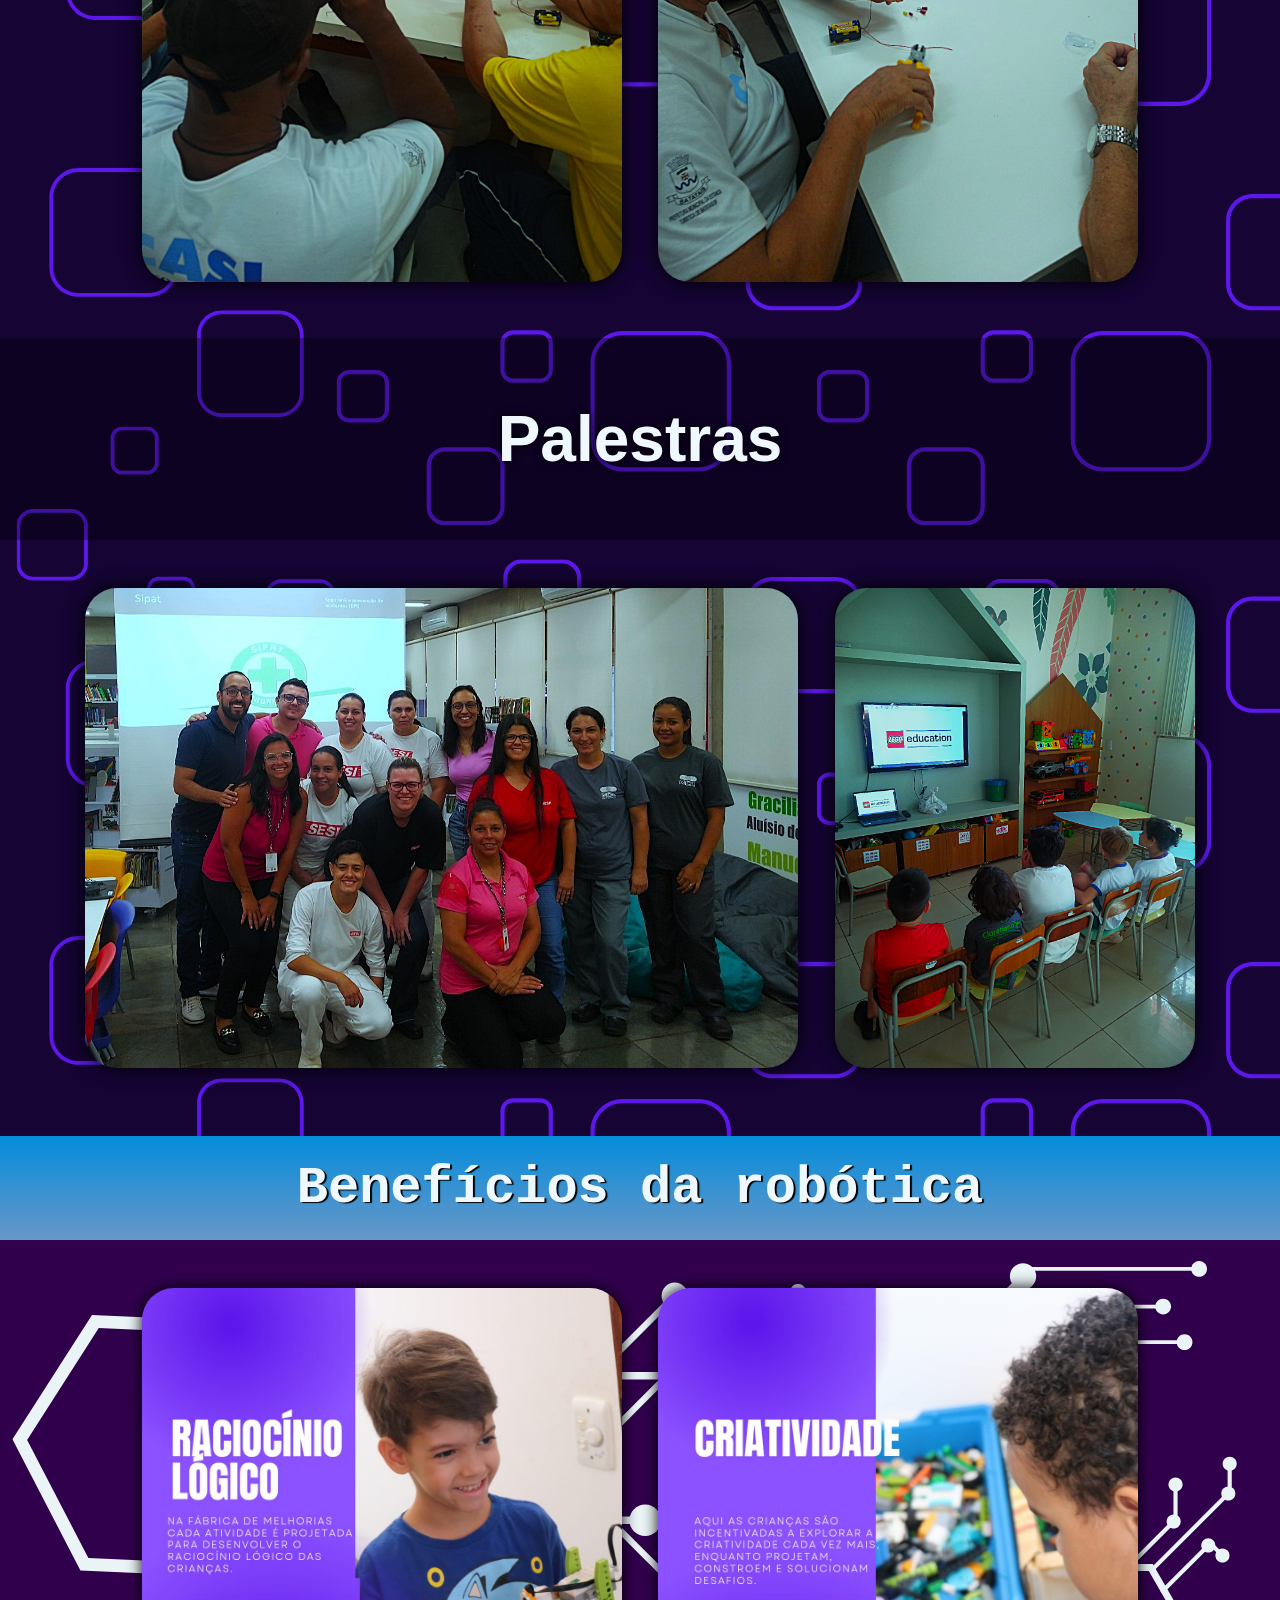
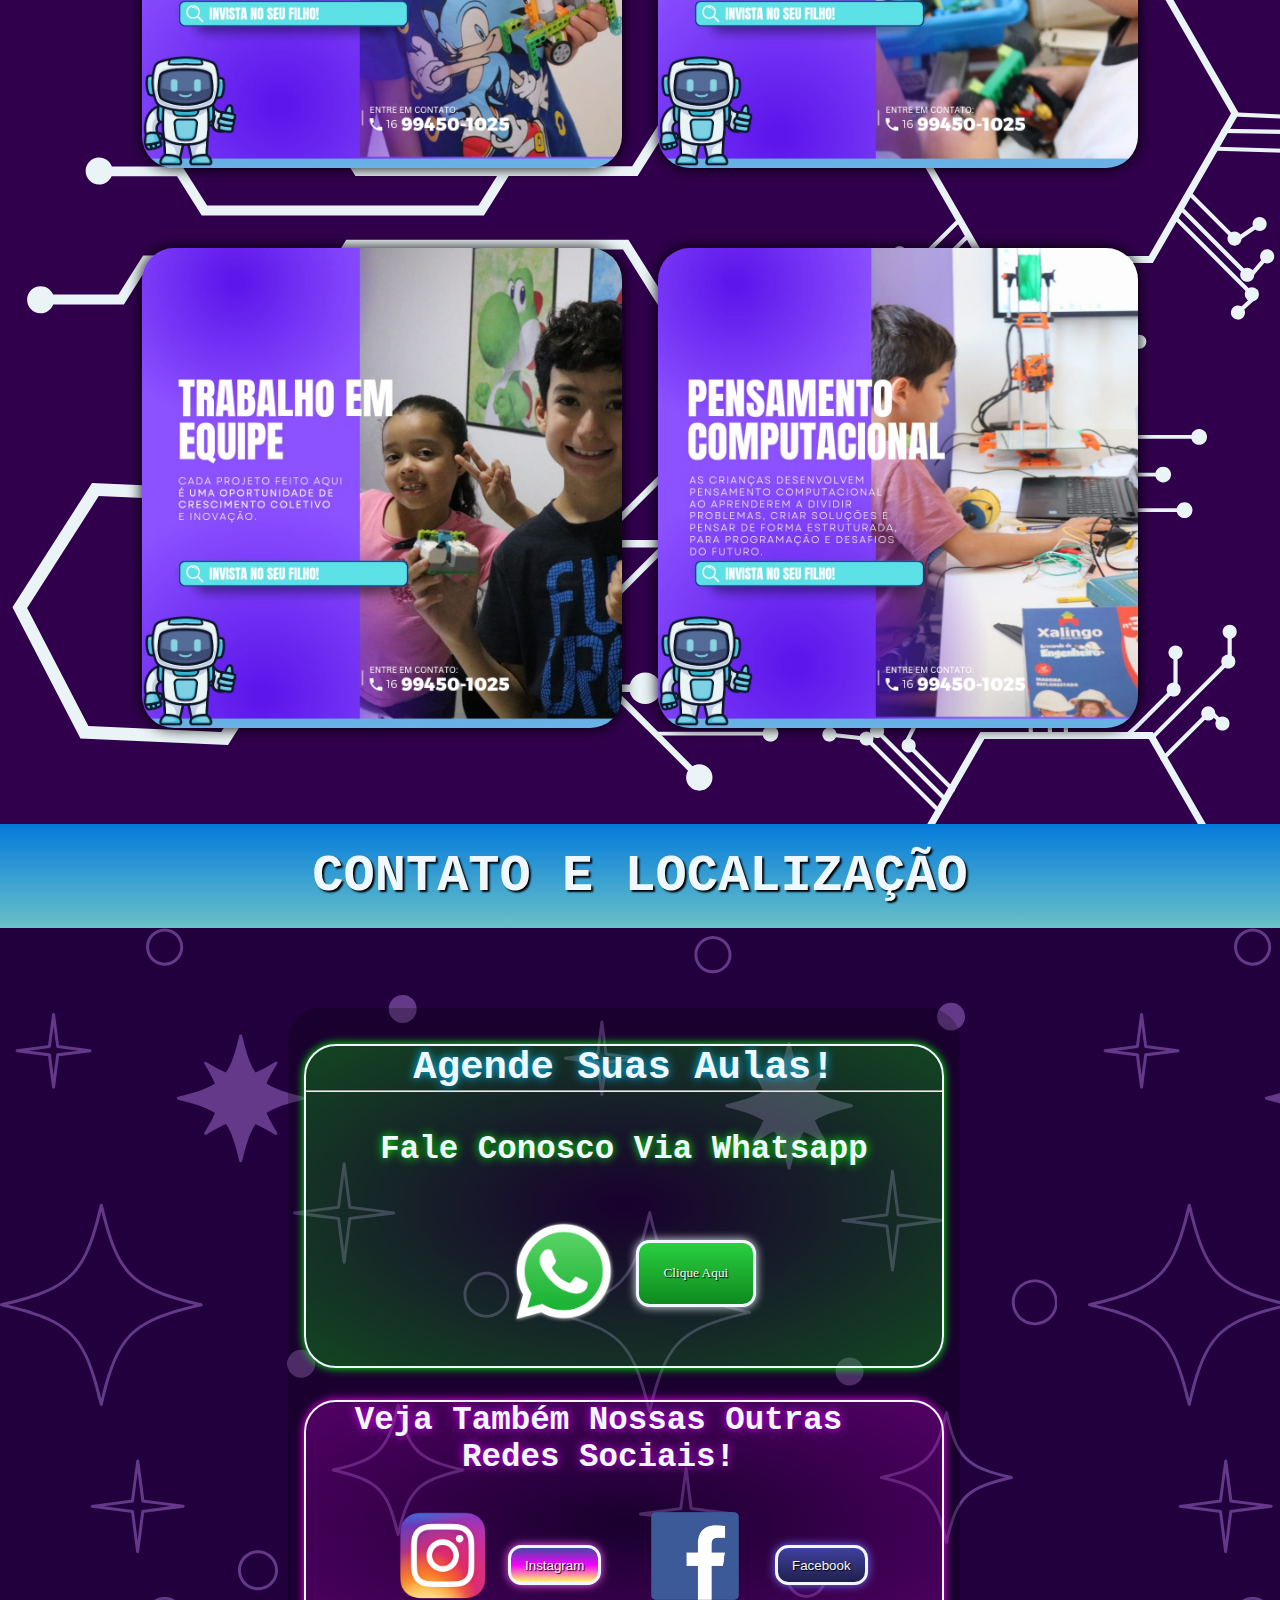
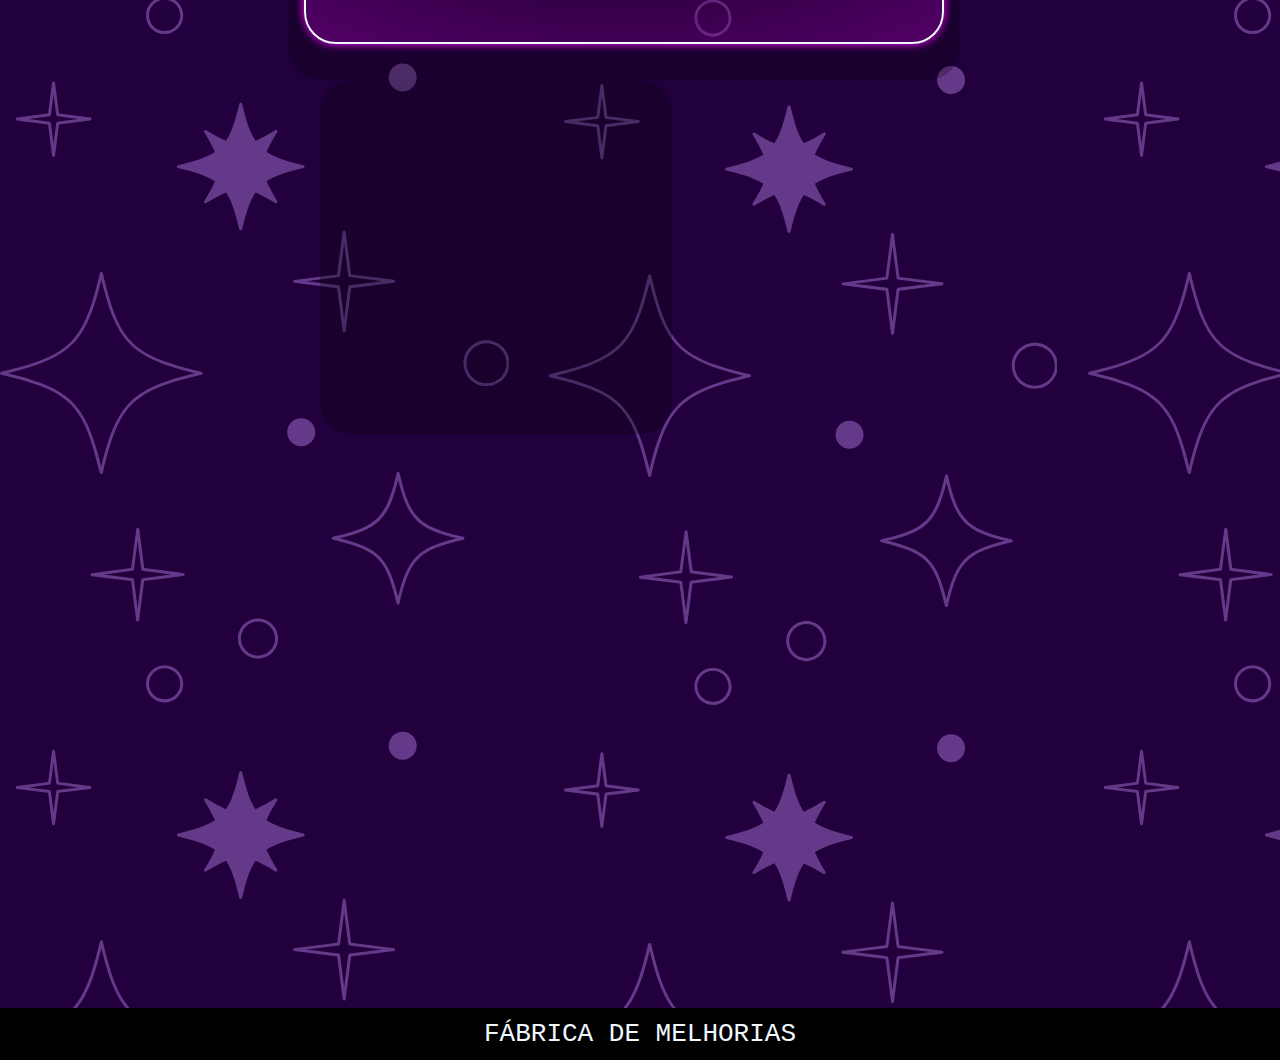
==== commit d8b6a44e: "bug de caminhos 2" ====
--- a/index.html
+++ b/index.html
@@ -10,10 +10,10 @@
         <img id="logo" src="foguete.png" alt="">
         <label id="TitAnimation">FÁBRICA DE MELHORIAS</label>
         <nav id="nav">
-            <a id="a" href="index.html">Início</a>
-            <a id="a" href="Cursos.html" target="_blank">Cursos</a>
-            <a id="a" href="Projetos.html" target="_blank">Projetos</a>
-            <a id="a" href="Professores.html" target="_blank">Professores</a>
+            <a id="a1" href="index.html">Início</a>
+            <a id="a" href="../Cursos.html">Cursos</a>
+            <a id="a" href="../projetos/Projetos.html">Projetos</a>
+            <a id="a" href="../professores/Professores.html">Professores</a>
         </nav>
     </header>
 </head>
@@ -122,9 +122,8 @@
                             <img src="olds2.jpeg" alt="">
                         </div>
                         <br>
-                        <hr>
                         <br>
-                    <h1>Palestras</h1>
+                    <h1 id="pl">Palestras</h1>
                         <div class="lecturesimg">
                             <img src="lecture1.jpeg" alt="">
                             <img src="childlecture.jpeg" id="imenor" alt="">
--- a/style.css
+++ b/style.css
@@ -220,6 +220,12 @@
     position: relative; 
     text-decoration: none;
     font-family:Georgia, 'Times New Roman', Times, serif;
+}
+
+#a1{
+    background-color: #0023adac;
+    padding: 6px;
+    border-radius: 0.5em;
 }
 
 .content{
@@ -330,7 +336,7 @@
     /* More */
 
 #tit2Mid{
-    background-image: linear-gradient(#7704db,#a069c8);
+    background-image: linear-gradient(#048cdb,#6997c8);
     height: 2em;
     font-size: 4em;
     align-content: center;
@@ -348,6 +354,11 @@
     color: aliceblue;
     text-shadow: 2px 1px 1px black;
     font-family: monospace;
+}
+
+.agesylectures h1{
+    background-color: rgba(0, 0, 0, 0.32);
+    padding: 1em;
 }
 
 .more{
@@ -406,7 +417,7 @@
     display: grid;
     justify-content: center;
     justify-items: center;
-    background-image: linear-gradient(rgba(0, 0, 0, 0.348), transparent);
+    background-image: linear-gradient(#2e0a71, #150434);
     padding-bottom: 1em;
     padding-top: 1em;
     width: 100%;
@@ -446,8 +457,9 @@
 }
 
 .agesylectures{
-    background-image: linear-gradient(rgba(0, 0, 0, 0.254), transparent);
+    background-image: url(oficinas\ background.png);
     padding-top: 1em;
+    padding-bottom: 1em;
     text-shadow: 0px 0px 10px rgb(0, 0, 0);
     font-family:'Gill Sans', 'Gill Sans MT', Calibri, 'Trebuchet MS', sans-serif;
     color: aliceblue;
@@ -455,7 +467,6 @@
 }
 
 .afterMiddle{
-    padding-bottom: 1em;
     background-image: linear-gradient(rgb(59, 46, 160),rgb(48, 0, 79));
 }
 
@@ -1086,7 +1097,7 @@
     }
     #balao1, #balao2, #balao3, #balao4{
         width: 20em;
-        margin-left: -1.5em;
+        margin-left: -2.2em;
     }
     #balao3{
         margin-top: 10em;
@@ -1154,7 +1165,10 @@
     #imenor{
         height: 20em;
     }
-
+    #btit3{
+        font-size: 2.5em;
+        height: 3.5em;
+    }
 
     #tit3{
         font-size: 3em;
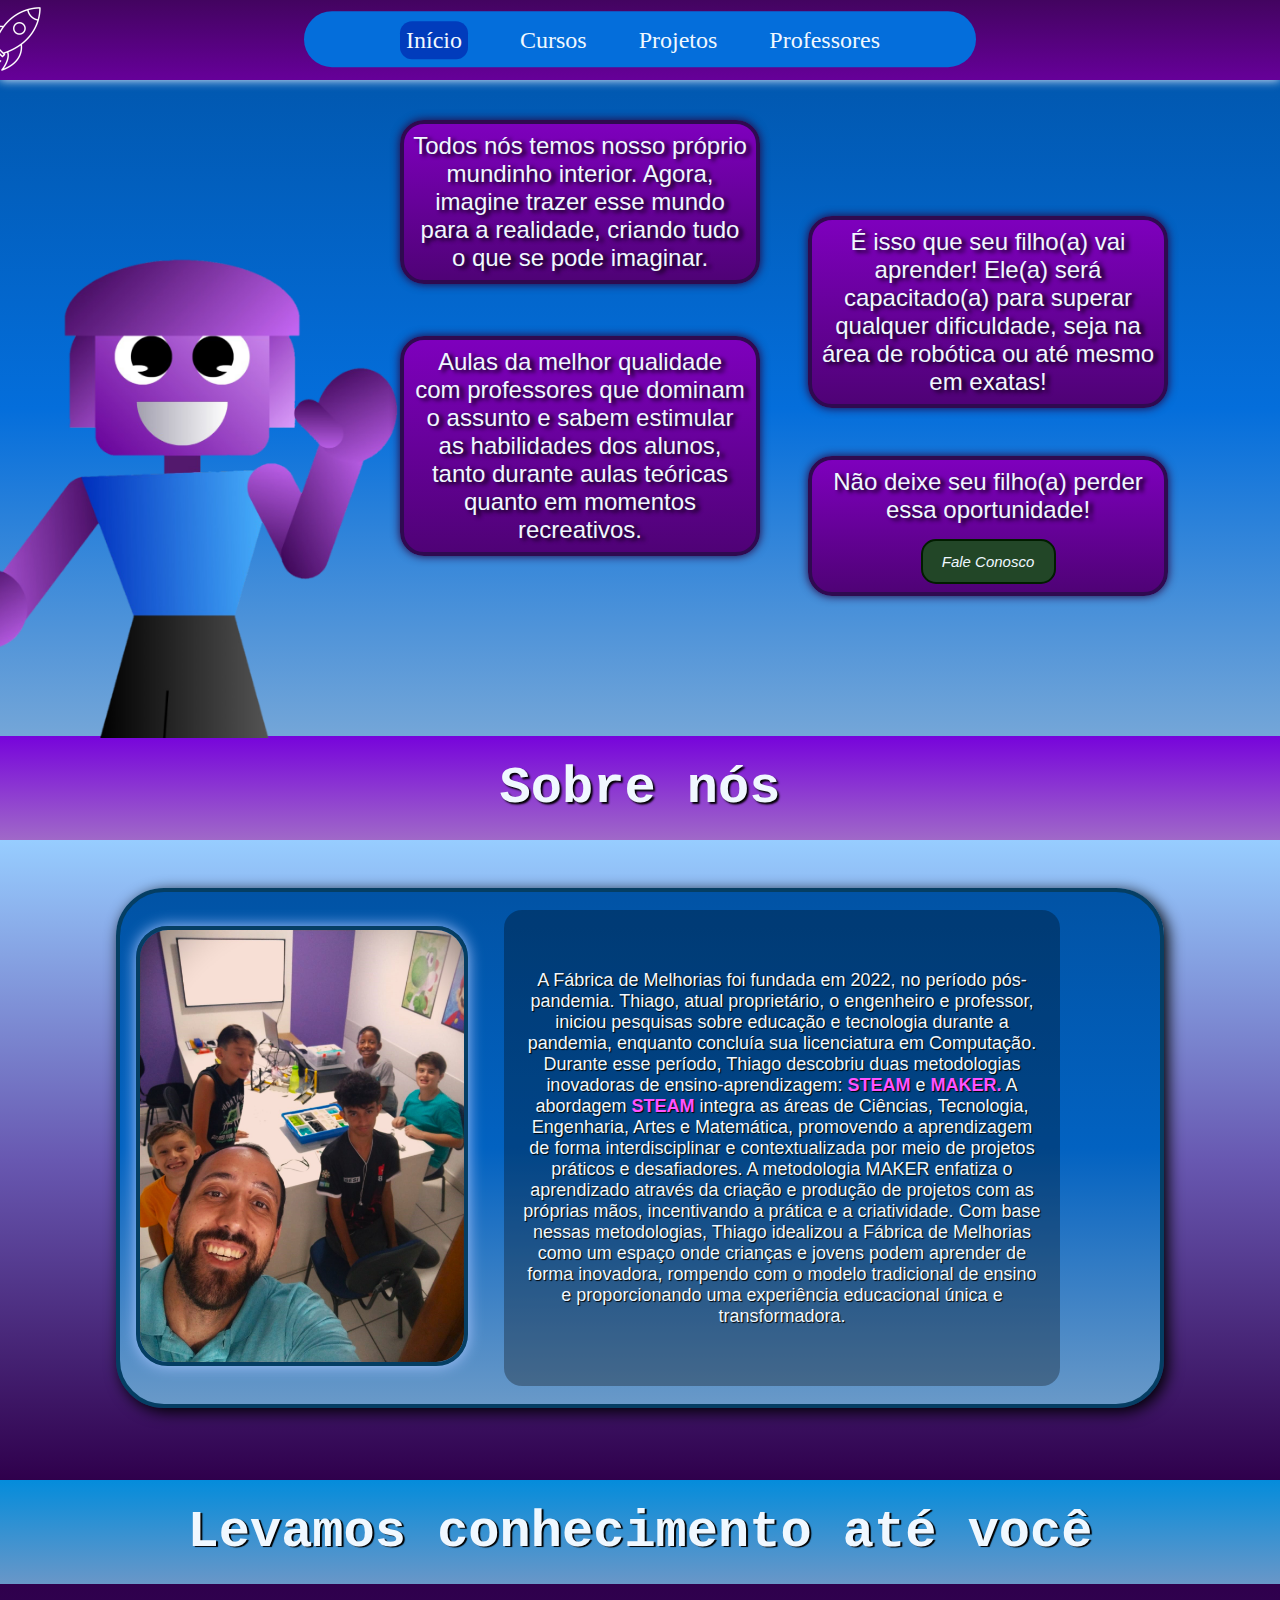
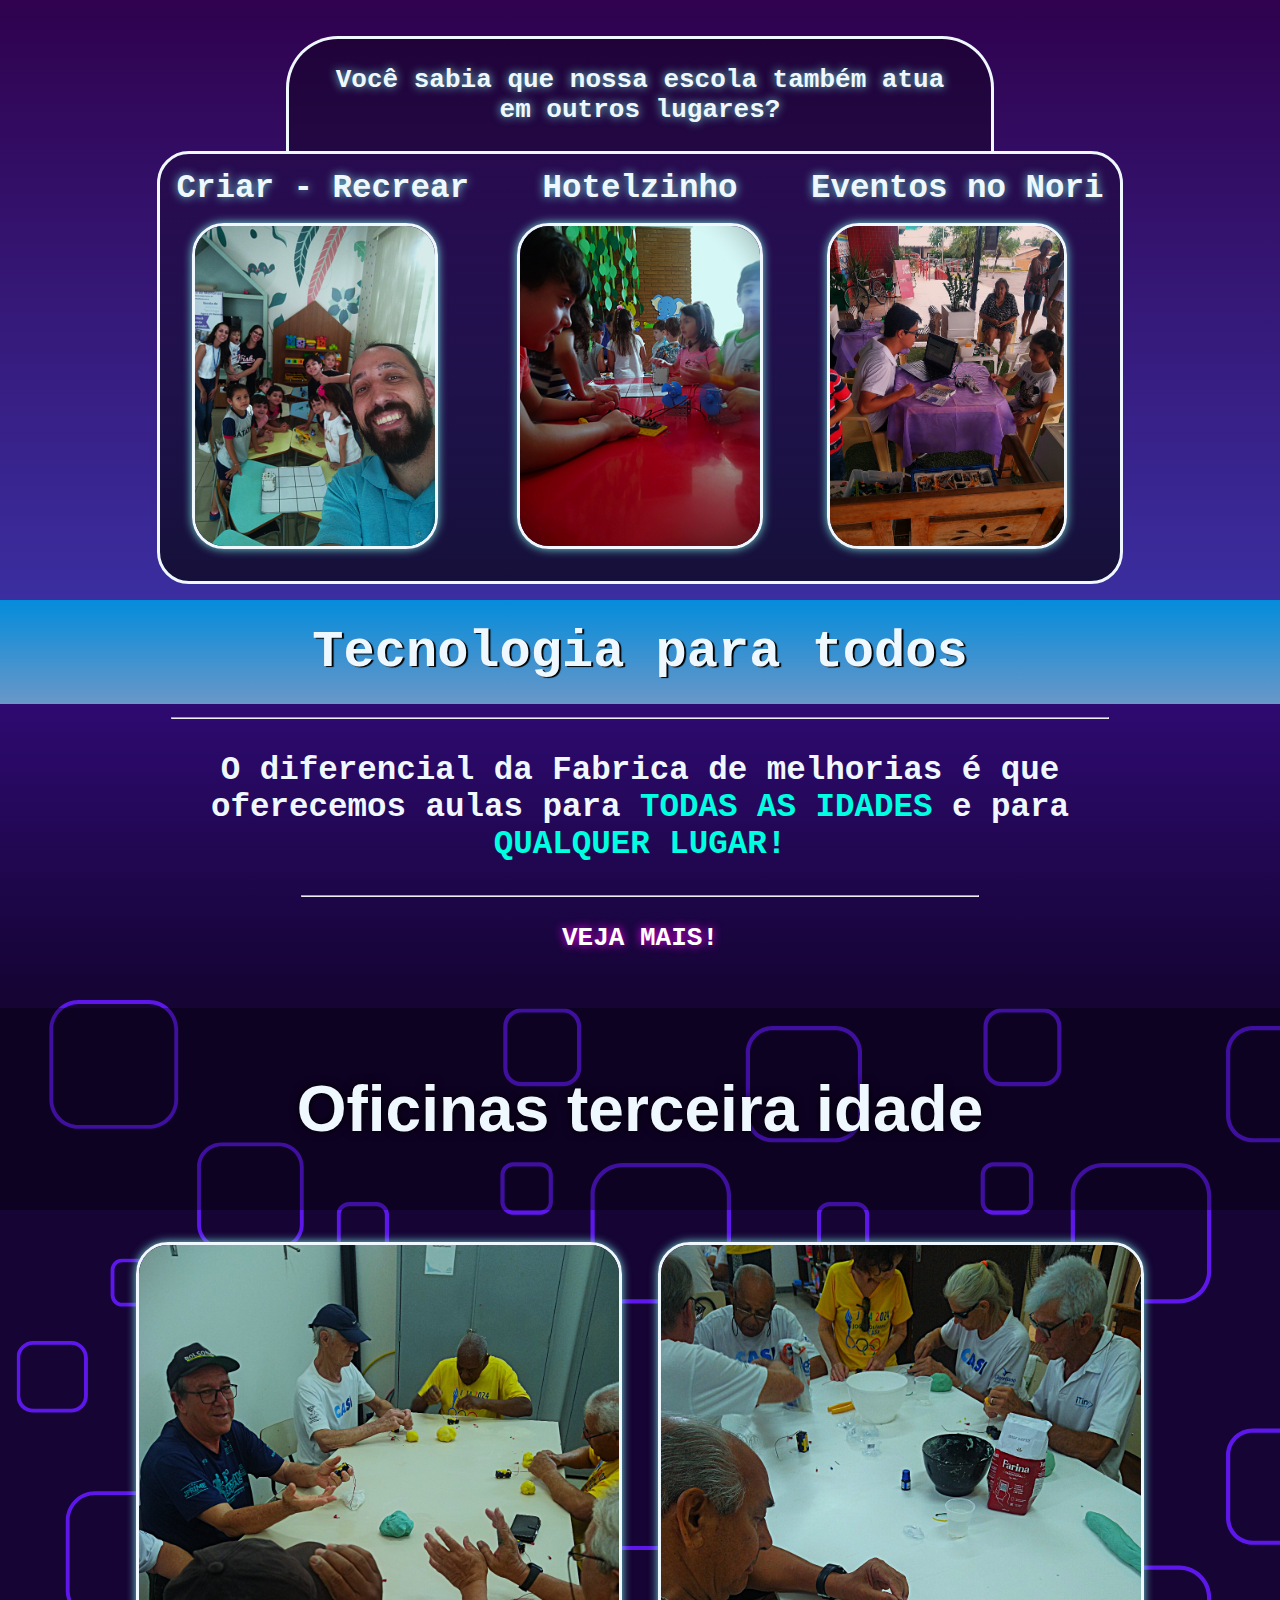
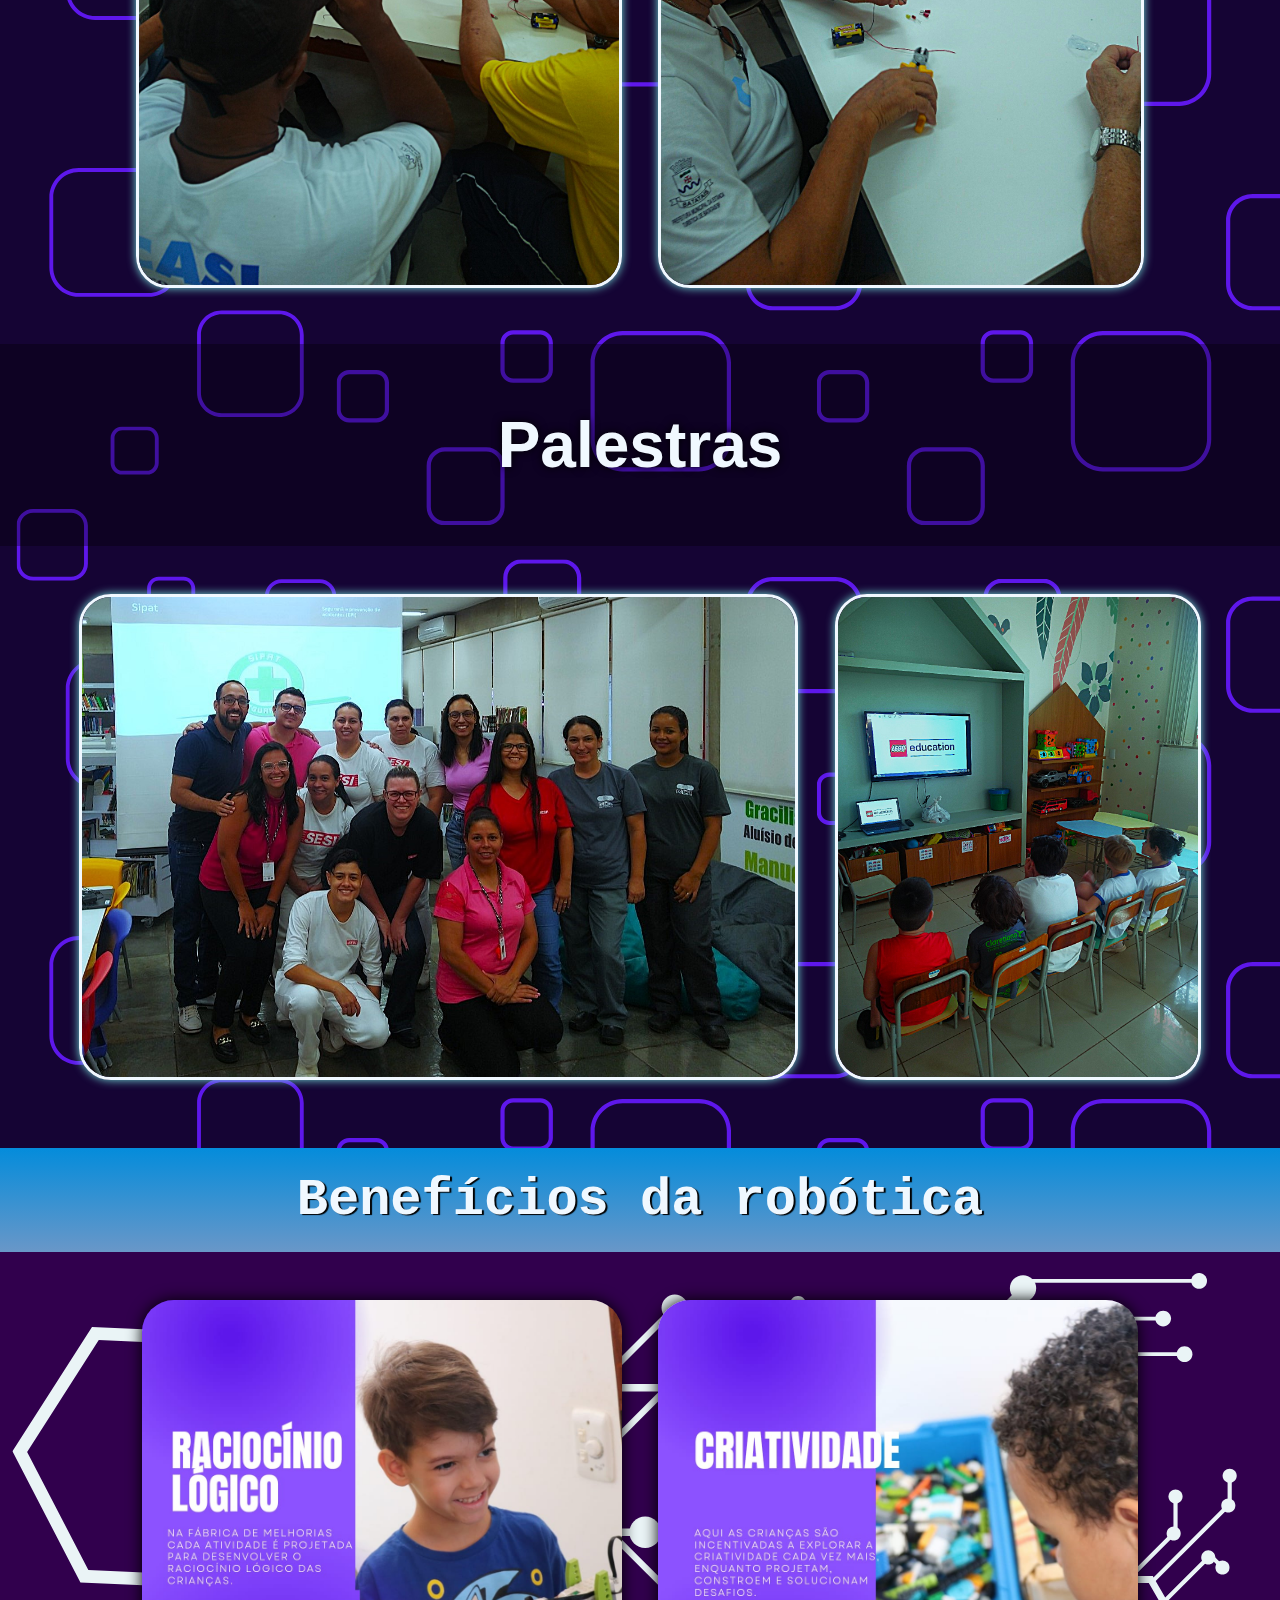
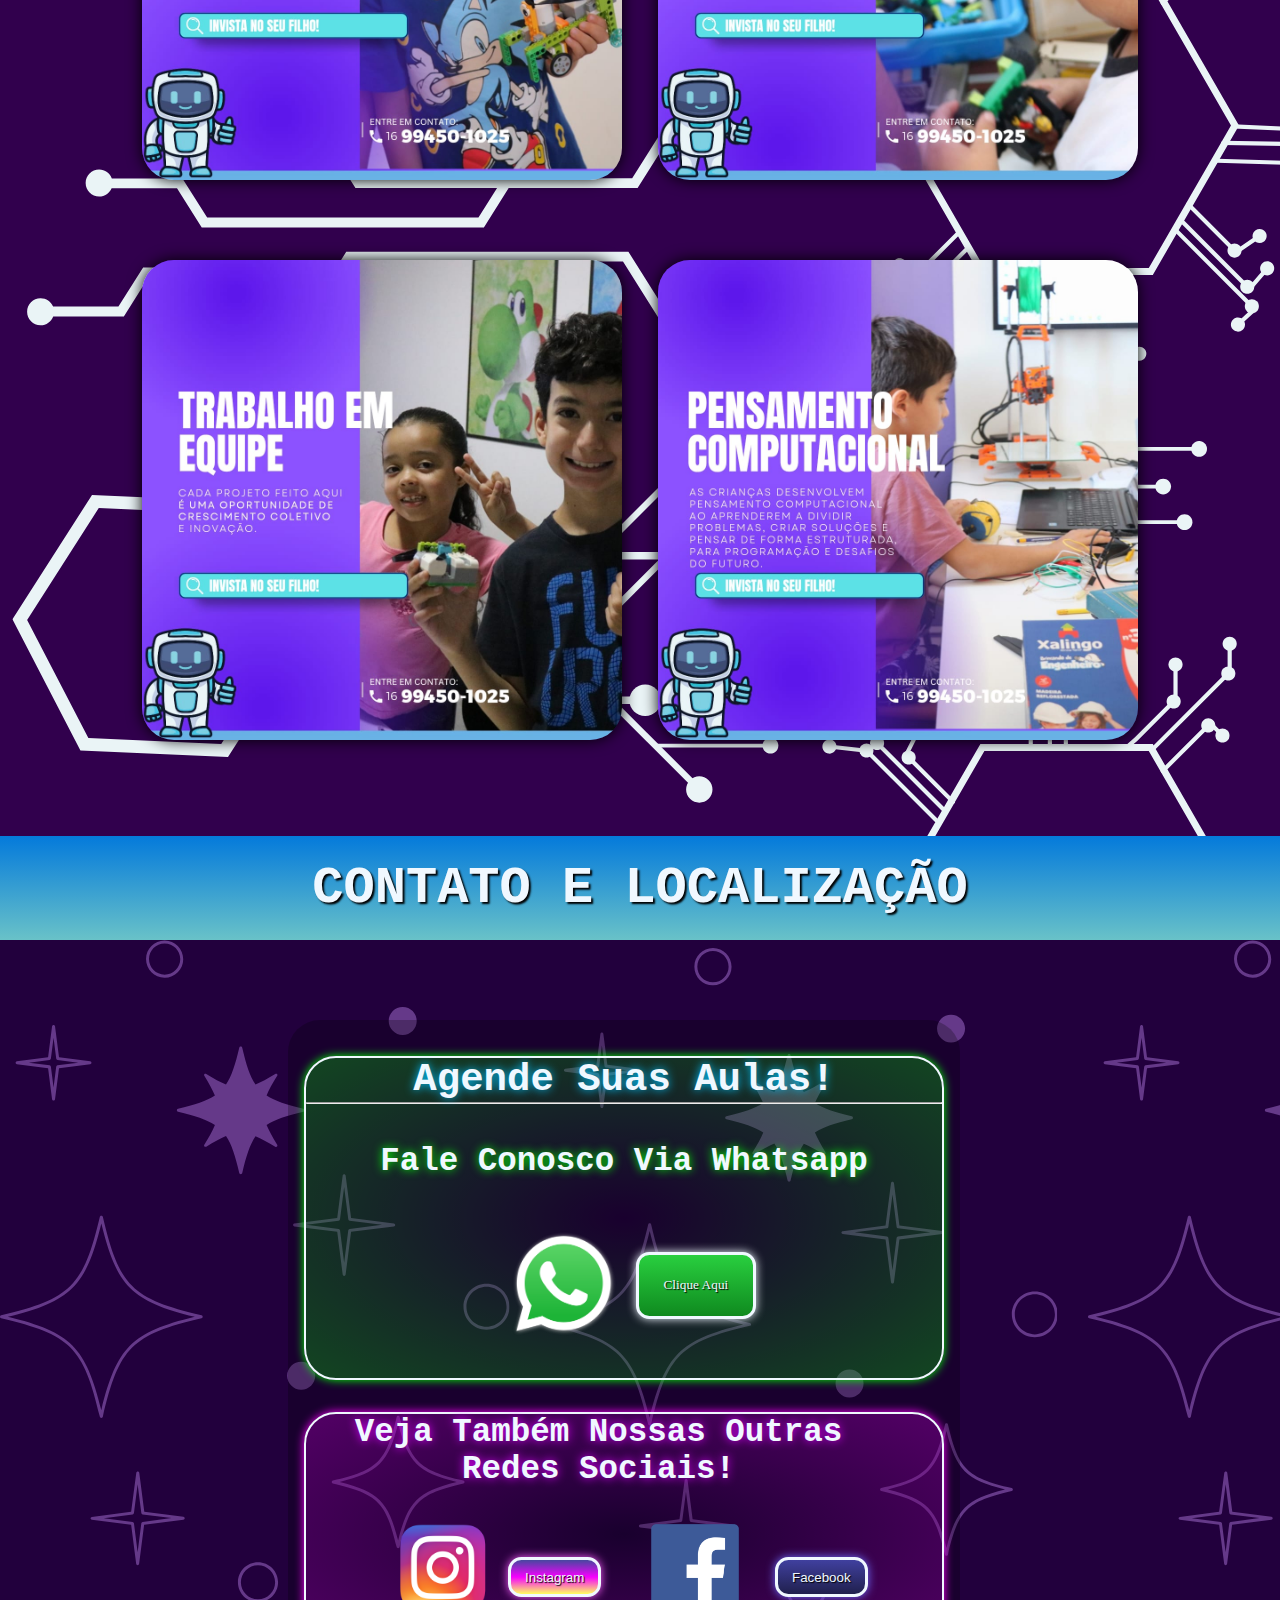
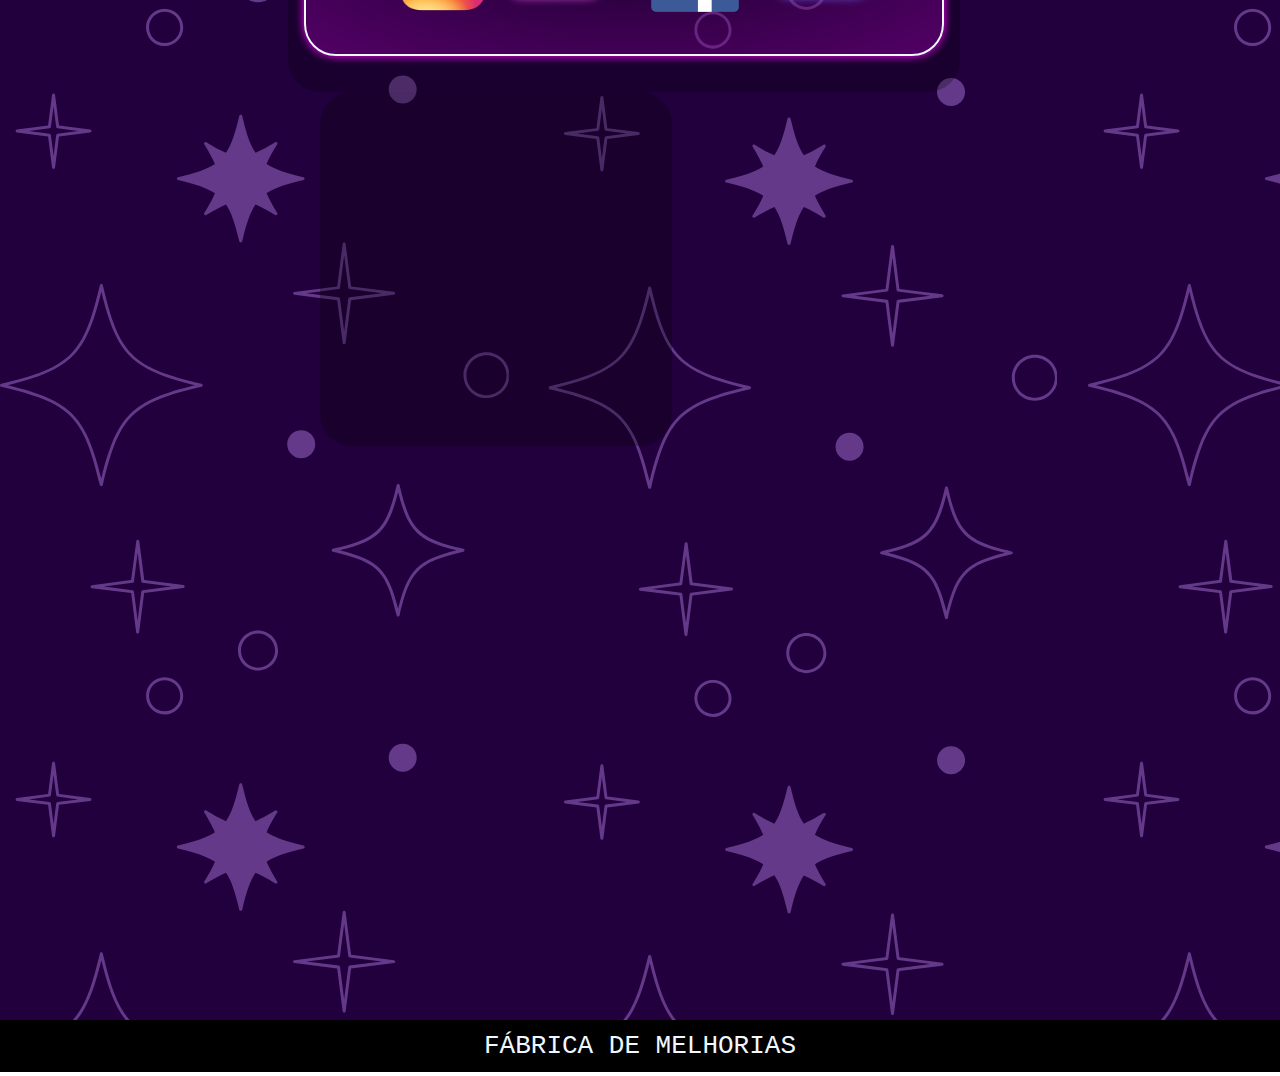
==== commit c1808714: "adição de pg kids desktop" ====
--- a/index.html
+++ b/index.html
@@ -11,9 +11,9 @@
         <label id="TitAnimation">FÁBRICA DE MELHORIAS</label>
         <nav id="nav">
             <a id="a1" href="index.html">Início</a>
-            <a id="a" href="../Cursos.html">Cursos</a>
-            <a id="a" href="../projetos/Projetos.html">Projetos</a>
-            <a id="a" href="../professores/Professores.html">Professores</a>
+            <a id="a" href="cursos/Cursos.html">Cursos</a>
+            <a id="a" href="projetos/Projetos.html">Projetos</a>
+            <a id="a" href="professores/Professores.html">Professores</a>
         </nav>
     </header>
 </head>
@@ -26,7 +26,7 @@
         <div class="top">  
             <div class="topConteudo">
                     <div class="left">
-                        <img src="Nina.png" id="nina">
+                        <img src="indexImgs/Nina.png" id="nina">
                     </div>
                 
                     <div class="right">
@@ -65,7 +65,7 @@
             <div class="midContent">
                 <div class="aboutUs">
                     <div class="aboutLeft">
-                        <img src="turma.jpeg" id="imgTurma">
+                        <img src="indexImgs/turma.jpeg" id="imgTurma">
                     </div>
                     <div class="aboutRight">
                         <p id="txtMid">
@@ -93,15 +93,15 @@
                 <div class="places">
                     <div class="pl1">
                         <h1>Criar - Recrear</h1>
-                        <img src="fisk.jpeg" alt="">
+                        <img src="indexImgs/fisk.jpeg" alt="">
                     </div>
                     <div class="pl2">
                         <h1>Hotelzinho</h1>
-                        <img src="hotel.jpeg" alt="">
+                        <img src="indexImgs/hotel.jpeg" alt="">
                     </div>
                     <div class="pl3">
                         <h1>Eventos no Nori</h1>
-                        <img src="nori.jpeg" alt="">
+                        <img src="indexImgs/nori.jpeg" alt="">
                     </div>
                 </div>
             </div>
@@ -118,15 +118,15 @@
                 <div class="agesylectures">
                     <h1>Oficinas terceira idade</h1>
                         <div class="oldsimg">
-                            <img src="olds1.jpeg" alt="">
-                            <img src="olds2.jpeg" alt="">
+                            <img src="indexImgs/olds1.jpeg" alt="">
+                            <img src="indexImgs/olds2.jpeg" alt="">
                         </div>
                         <br>
                         <br>
                     <h1 id="pl">Palestras</h1>
                         <div class="lecturesimg">
-                            <img src="lecture1.jpeg" alt="">
-                            <img src="childlecture.jpeg" id="imenor" alt="">
+                            <img src="indexImgs/lecture1.jpeg" alt="">
+                            <img src="indexImgs/childlecture.jpeg" id="imenor" alt="">
                         </div>
                 </div>
             </div>
@@ -136,13 +136,13 @@
 
         <div class="imgs" id="imgs">
             <div class="fila1" id="filas">
-                <img id="img1" src="img1.jpeg">
-                <img id="img2" src="img2.jpeg">
+                <img id="img1" src="indexImgs/img1.jpeg">
+                <img id="img2" src="indexImgs/img2.jpeg">
             </div>
 
             <div class="fila2" id="filas">
-                <img id="img3" src="img3.jpeg">
-                <img id="img4" src="img4.jpeg">
+                <img id="img3" src="indexImgs/img3.jpeg">
+                <img id="img4" src="indexImgs/img4.jpeg">
             </div>
         </div>
 
@@ -162,7 +162,7 @@
                                 </h1>
                                 <h1 id="titFale">Fale Conosco Via Whatsapp</h1>
                                 <div class="finalContentTop">
-                                    <img id="logoZap" src="WhatsApp.logo.png" alt="">
+                                    <img id="logoZap" src="indexImgs/WhatsApp.logo.png" alt="">
                                     <button onclick="window.open('https://wa.me/5516994501025?text=Ol%C3%A1%21+Quero+fazer+a+matr%C3%ADcula..')" id="viaWhatsapp">
                                         Clique Aqui
                                     </button>
@@ -174,9 +174,9 @@
                             <div class="purpleSquare">
                                 <h1 id="titVerRedes">Veja Também Nossas Outras Redes Sociais! </h1>
                                 <div class="finalContentBottom">
-                                    <img id="instaLogo" src="InstaLogo.png" alt="">
+                                    <img id="instaLogo" src="indexImgs/InstaLogo.png" alt="">
                                     <button onclick="window.open('https://www.instagram.com/fabricadmelhorias/');" id="btnInsta">Instagram</button>
-                                    <img id="faceLogo" src="faceLogo.png" alt="">
+                                    <img id="faceLogo" src="indexImgs/faceLogo.png" alt="">
                                     <button onclick="window.open('https://www.facebook.com/people/Fábrica-de-Melhorias/100090157701371/');" id="btnFace" >Facebook</button>
                                 </div>
                             </div>
--- a/style.css
+++ b/style.css
@@ -123,11 +123,11 @@
     font-family:monospace;
     font-size: 4em;
     color: aliceblue;
-    text-shadow: 3px 3px 10px rgb(2, 2, 67);
+    text-shadow: 3px 3px 10px rgb(0, 0, 0);
 }
 
 #titTop{
-    background-color: #0158b0;
+    background-color:#0158b0;
 }
 #tit1::after{
     content: "";
@@ -161,12 +161,12 @@
 .ballon{
     width: 17em;
     color: aliceblue;
-    background-image: linear-gradient(#8711c1,#4f0276);
+    background-image: linear-gradient(#7e00bd,#4f0276);
     padding: 8px;
     border-radius: 1em;
-    border: 2px solid #2a033c;
+    border: 4px solid #2f0a50;
     box-shadow: 0px 0px 10px #2a033c;
-    text-shadow: 2px 2px 4px black;
+    text-shadow: 4px 2px 4px black;
     font-family:'Segoe UI', Tahoma, Geneva, Verdana, sans-serif;
 }
 
@@ -218,14 +218,16 @@
     margin: 1em;
     font-size: 1.5em;
     position: relative; 
+    font-family:Georgia, 'Times New Roman', Times, serif;
     text-decoration: none;
-    font-family:Georgia, 'Times New Roman', Times, serif;
 }
 
 #a1{
     background-color: #0023adac;
     padding: 6px;
     border-radius: 0.5em;
+    height: 1em;
+    margin-top: 0;
 }
 
 .content{
@@ -449,7 +451,8 @@
 }
 
 .agesylectures img{
-    box-shadow: 0px 0px 20px black;
+    box-shadow: 0px 0px 10px rgb(117, 222, 217);
+    border: 3px solid aliceblue;
 }
 
 .agesylectures h1{
@@ -457,7 +460,7 @@
 }
 
 .agesylectures{
-    background-image: url(oficinas\ background.png);
+    background-image: url(indexImgs/oficbackground.png);
     padding-top: 1em;
     padding-bottom: 1em;
     text-shadow: 0px 0px 10px rgb(0, 0, 0);
@@ -497,7 +500,7 @@
 }
 
 .imgs{
-    background-image: url(fundoImgs.png);
+    background-image: url(indexImgs/fundoImgs.png);
     height: 70em;
     padding: 2em;
     display: grid;
@@ -530,7 +533,7 @@
 /* PARTE DO FINAL   // FINAL */
 
 .final{
-    background-image:url(finalFund.png);
+    background-image:url(indexImgs/finalFund.png);
     height: 52em;
 }
 
@@ -760,7 +763,7 @@
 }
 @media screen and (max-width:1220px) {
     .top{
-        height: 41em;
+        height: 45em;
         display: grid;
         justify-content: baseline;
     }
@@ -776,7 +779,7 @@
         width: 100%;
     }
     #nina{
-        margin-top: 5em;
+        margin-top: 7.7em;
         margin-left: 6em;
     }
     #balao2, #balao4{
@@ -1073,14 +1076,14 @@
 
 @media screen and (max-width: 750px) {
     nav{
-        width: 15em;
+        width: 17em;
+    }
+    a{
+        font-size:15px;
     }
     body{
         overflow-x:hidden;
     }
-    a{
-        font-size:x-small
-    }
     .top{
         height: 50em;
     }
@@ -1088,6 +1091,8 @@
         align-content: center;
         display: grid;
         height: 4em;
+        background-image:linear-gradient(#3300ab, #0158b0) ;
+
     }
     .topConteudo{
         width: 20em;
@@ -1100,10 +1105,10 @@
         margin-left: -2.2em;
     }
     #balao3{
-        margin-top: 10em;
+        margin-top: 11em;
     }
     #balao4{
-        margin-top: 17em;
+        margin-top: 18em;
     }
     #balao2{
         margin-top: 6em;
@@ -1113,20 +1118,20 @@
         height: 3em;
     }
     .aboutUs{
-        height: 55em;
-        width: 24em;
+        margin-top: 0;
+        height: 68em;
+        width: 30em;
     }
     .aboutLeft{
         margin: 0;
     }
     .aboutRight{
         margin: 0;
-        width: 12em;
+        width: 16em;
         display: grid;
         justify-content: center;
     }
     #txtMid{
-        font-size:small;
         width: 17em;
         margin: 0;
     }
@@ -1148,7 +1153,7 @@
         font-size: 1.5em;
     }
     .places{
-        width: 19em;
+        width: 22em;
     }
     .oldyall h1{
         width: 14em;
@@ -1157,19 +1162,18 @@
         font-size: 2em;
     }
     .oldsimg img{
-        height: 18em;
+        height: 23em;
     }
     .lecturesimg img{
-        height: 13em;
+        height: 14em;
     }
     #imenor{
-        height: 20em;
+        height: 23em;
     }
     #btit3{
         font-size: 2.5em;
         height: 3.5em;
     }
-
     #tit3{
         font-size: 3em;
         height: 3em;
@@ -1222,4 +1226,11 @@
         width: 17em;
         height: 17em;
     }
+}
+
+@media screen and (max-width: 430px){
+    /* FORMATAÇÃO PARA CELULARES ANTIGOS */
+    #balao1, #balao2, #balao3, #balao4{
+        width: 16em;
+    }
 }